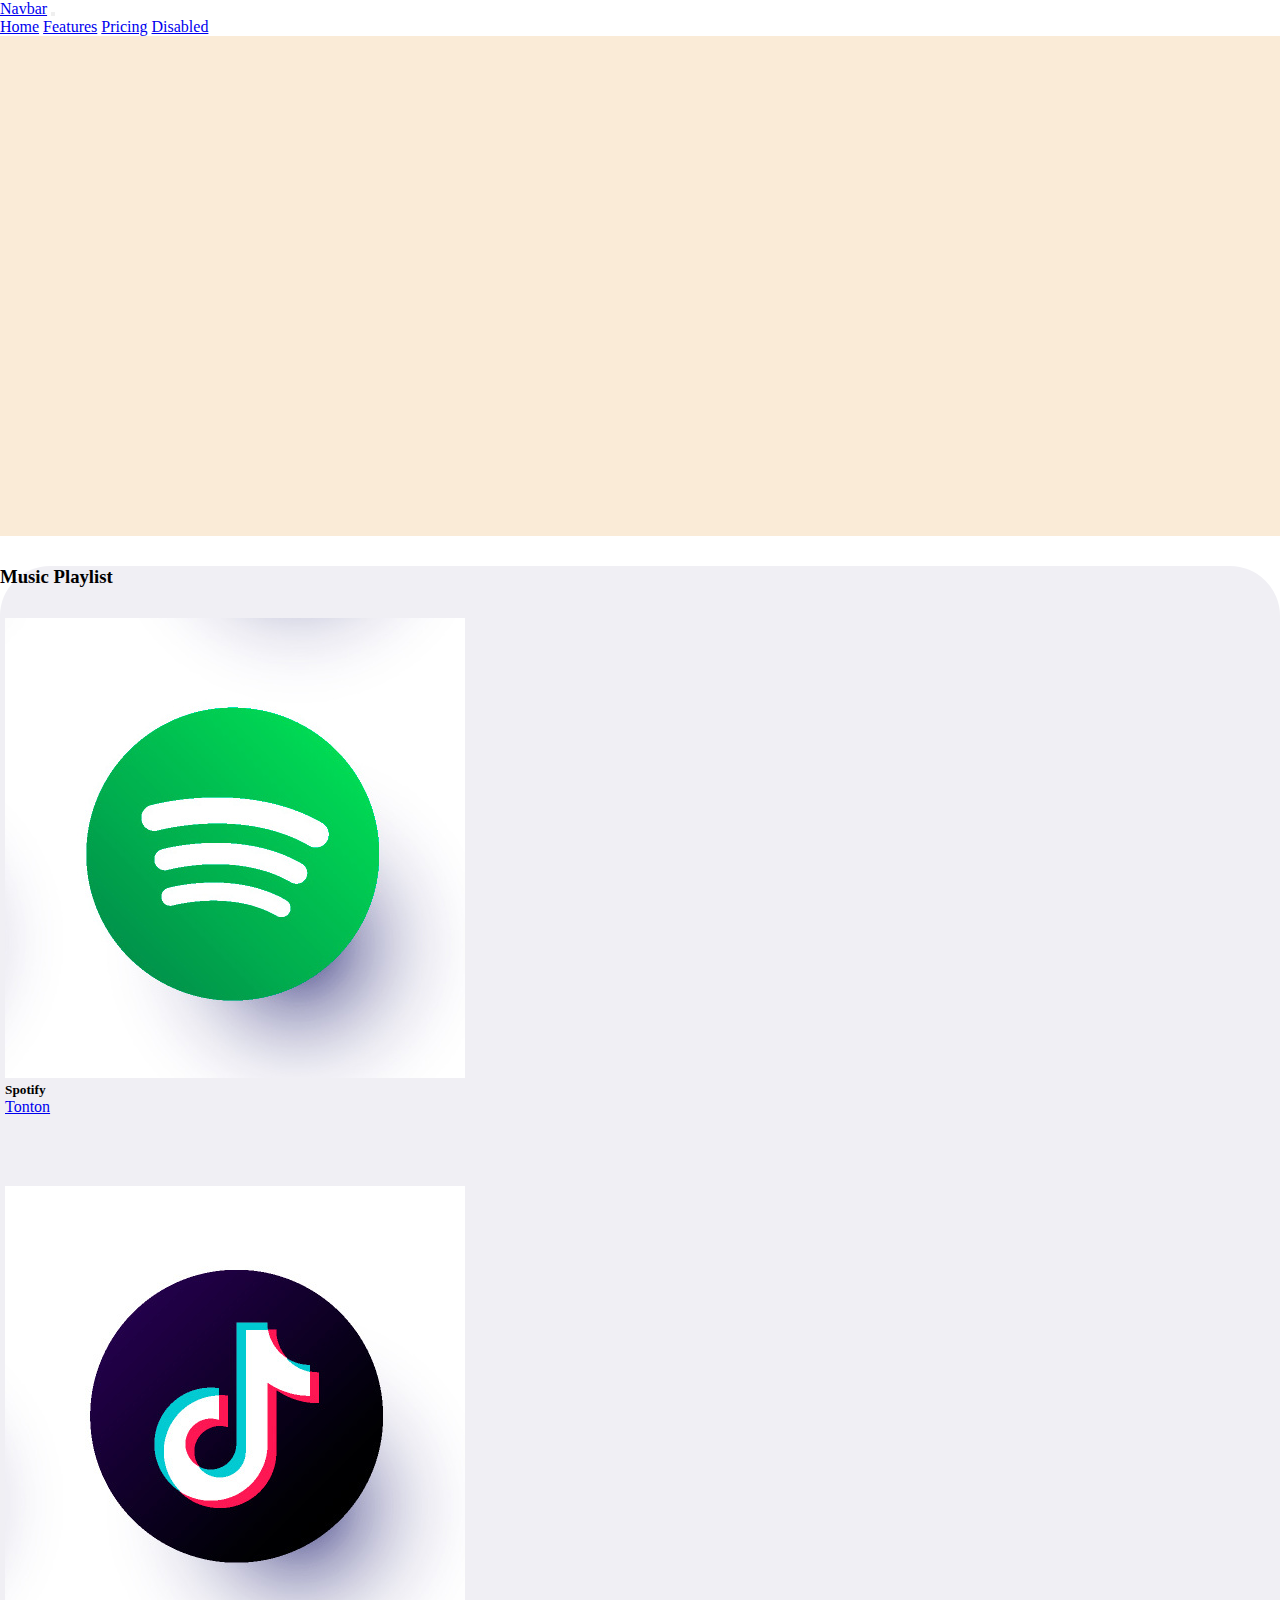
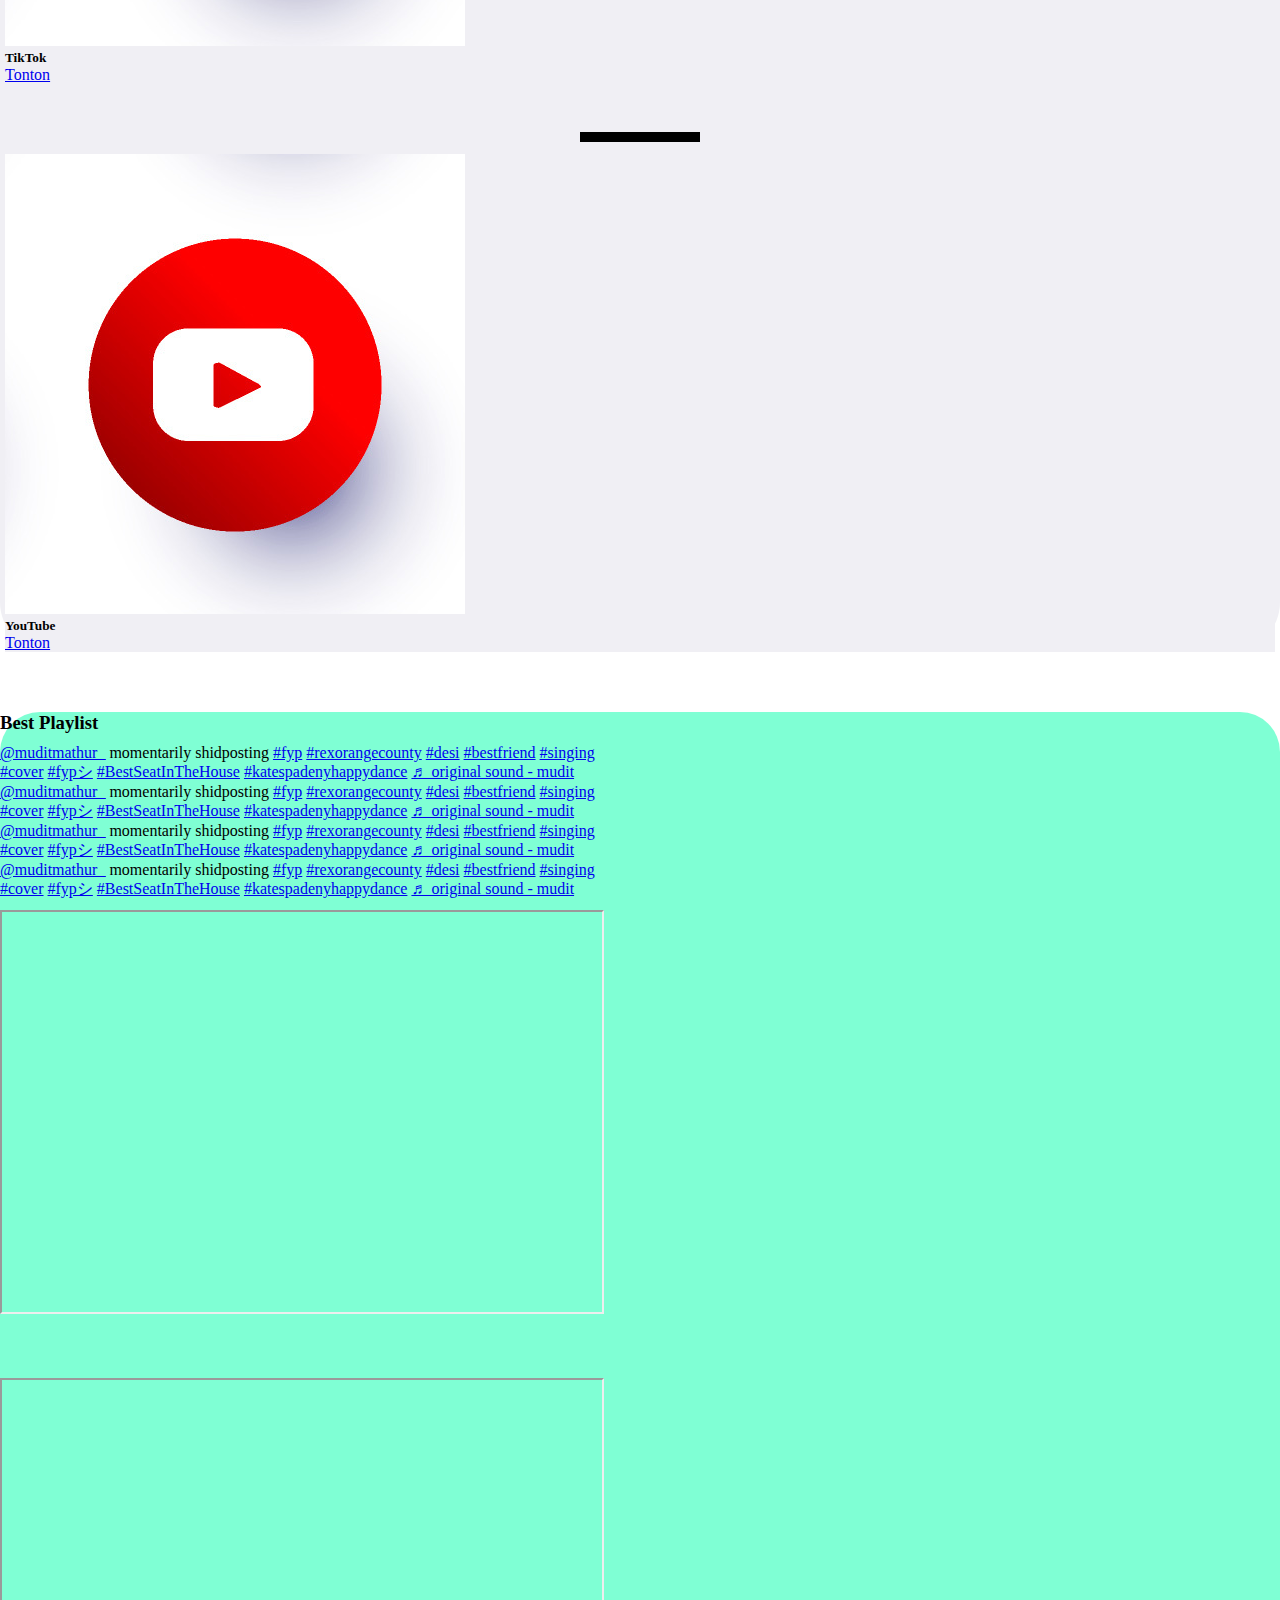
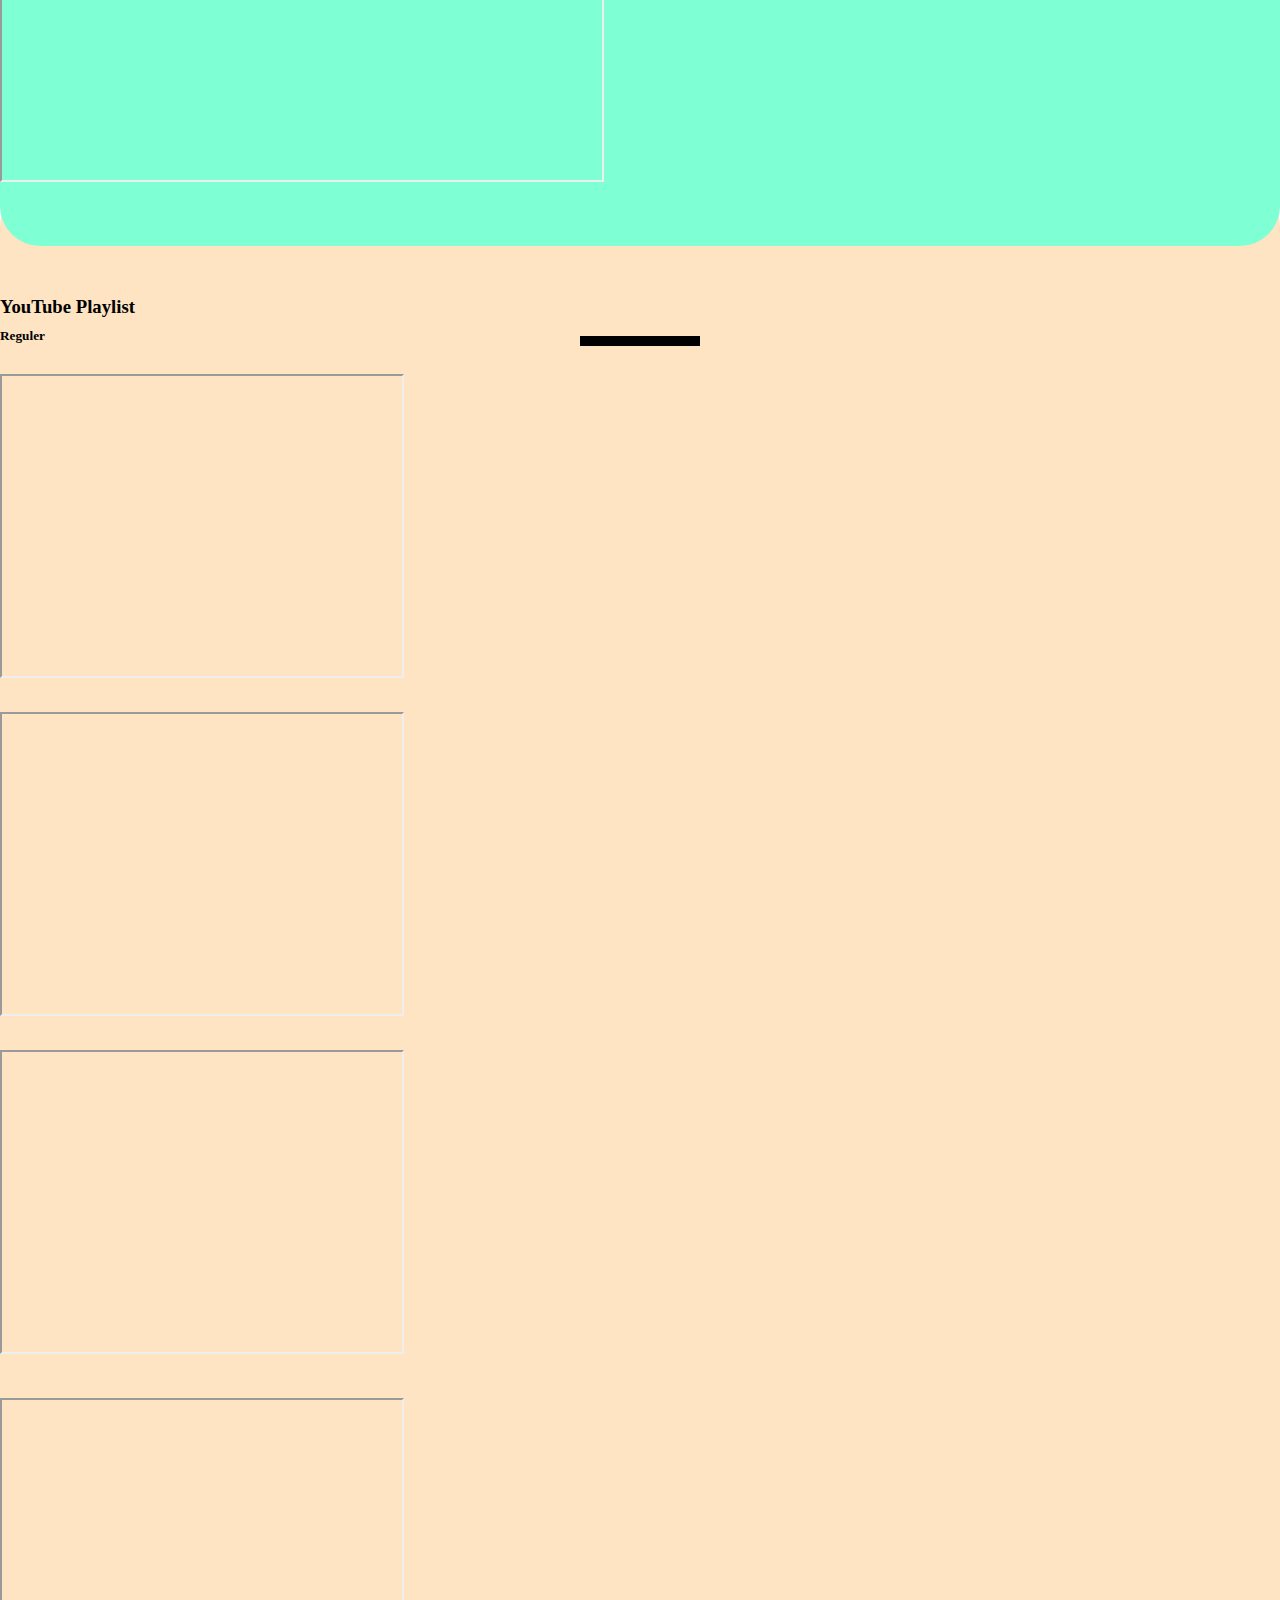
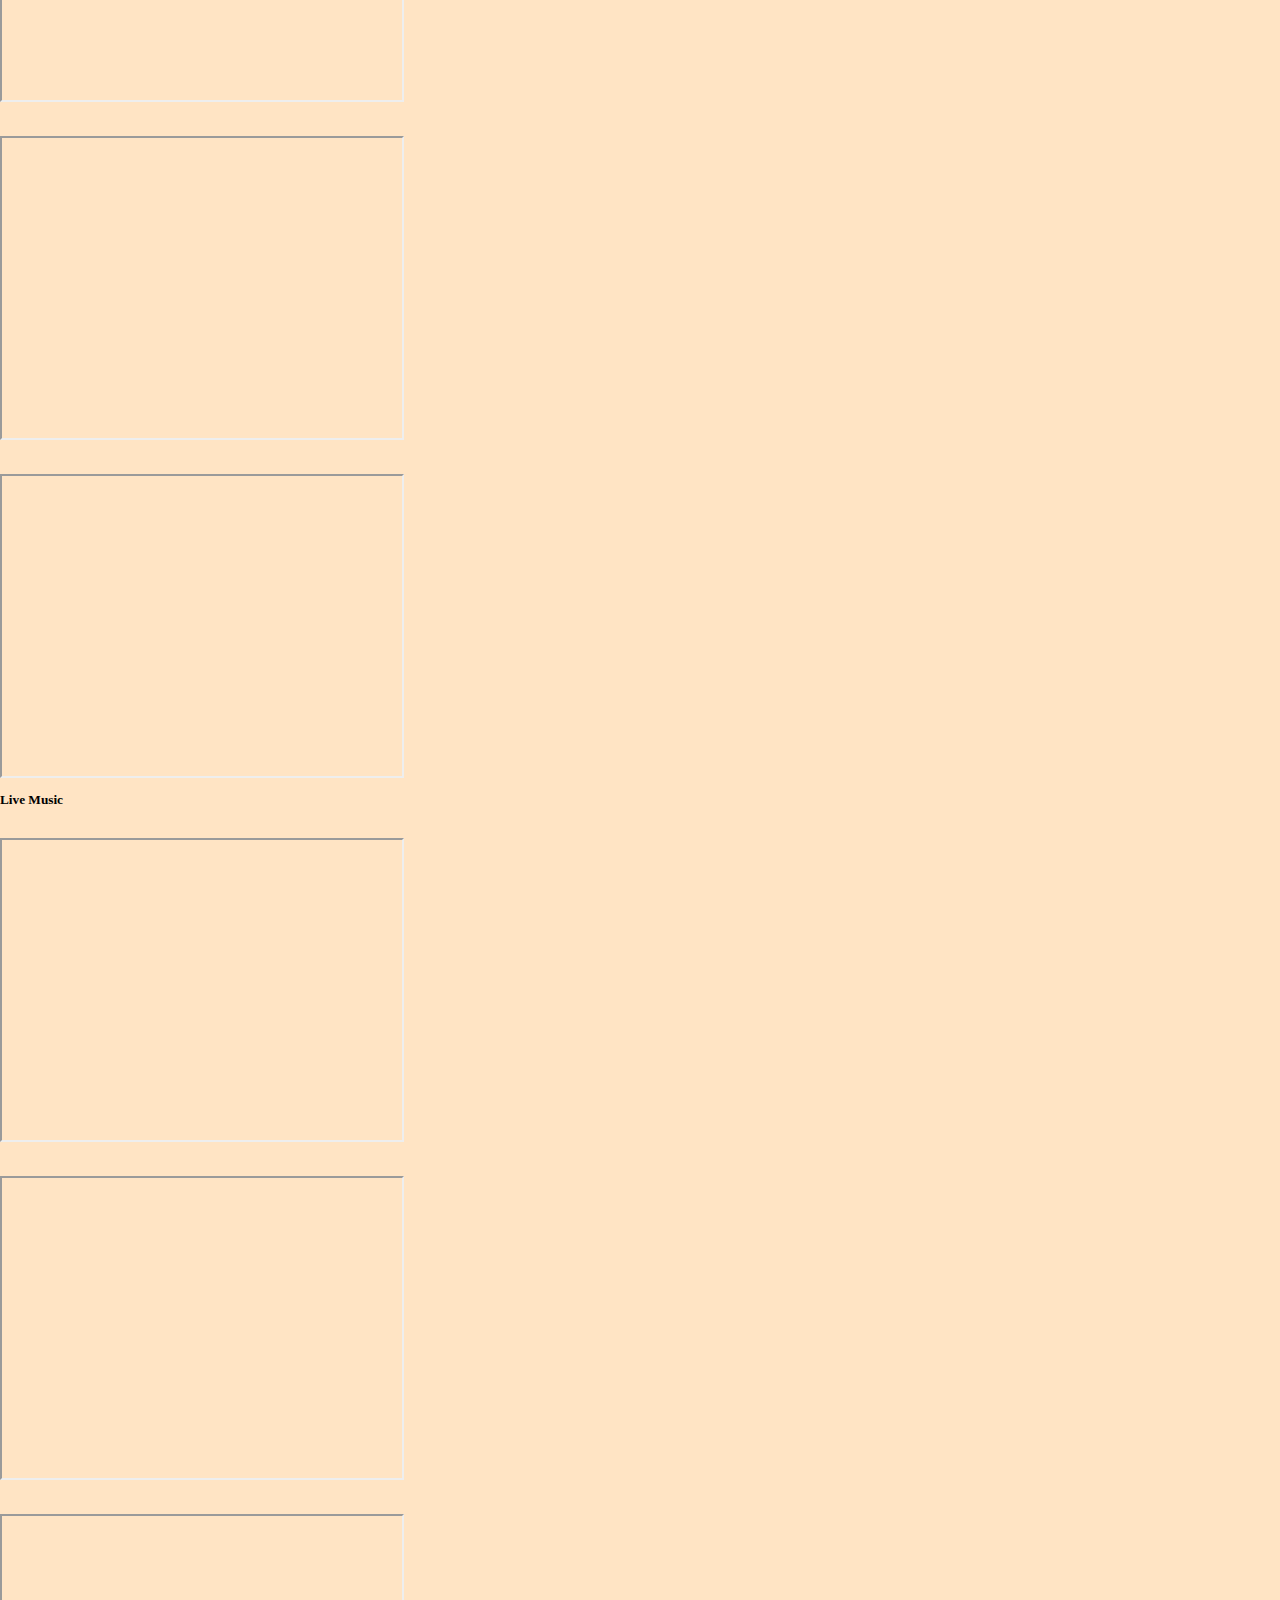
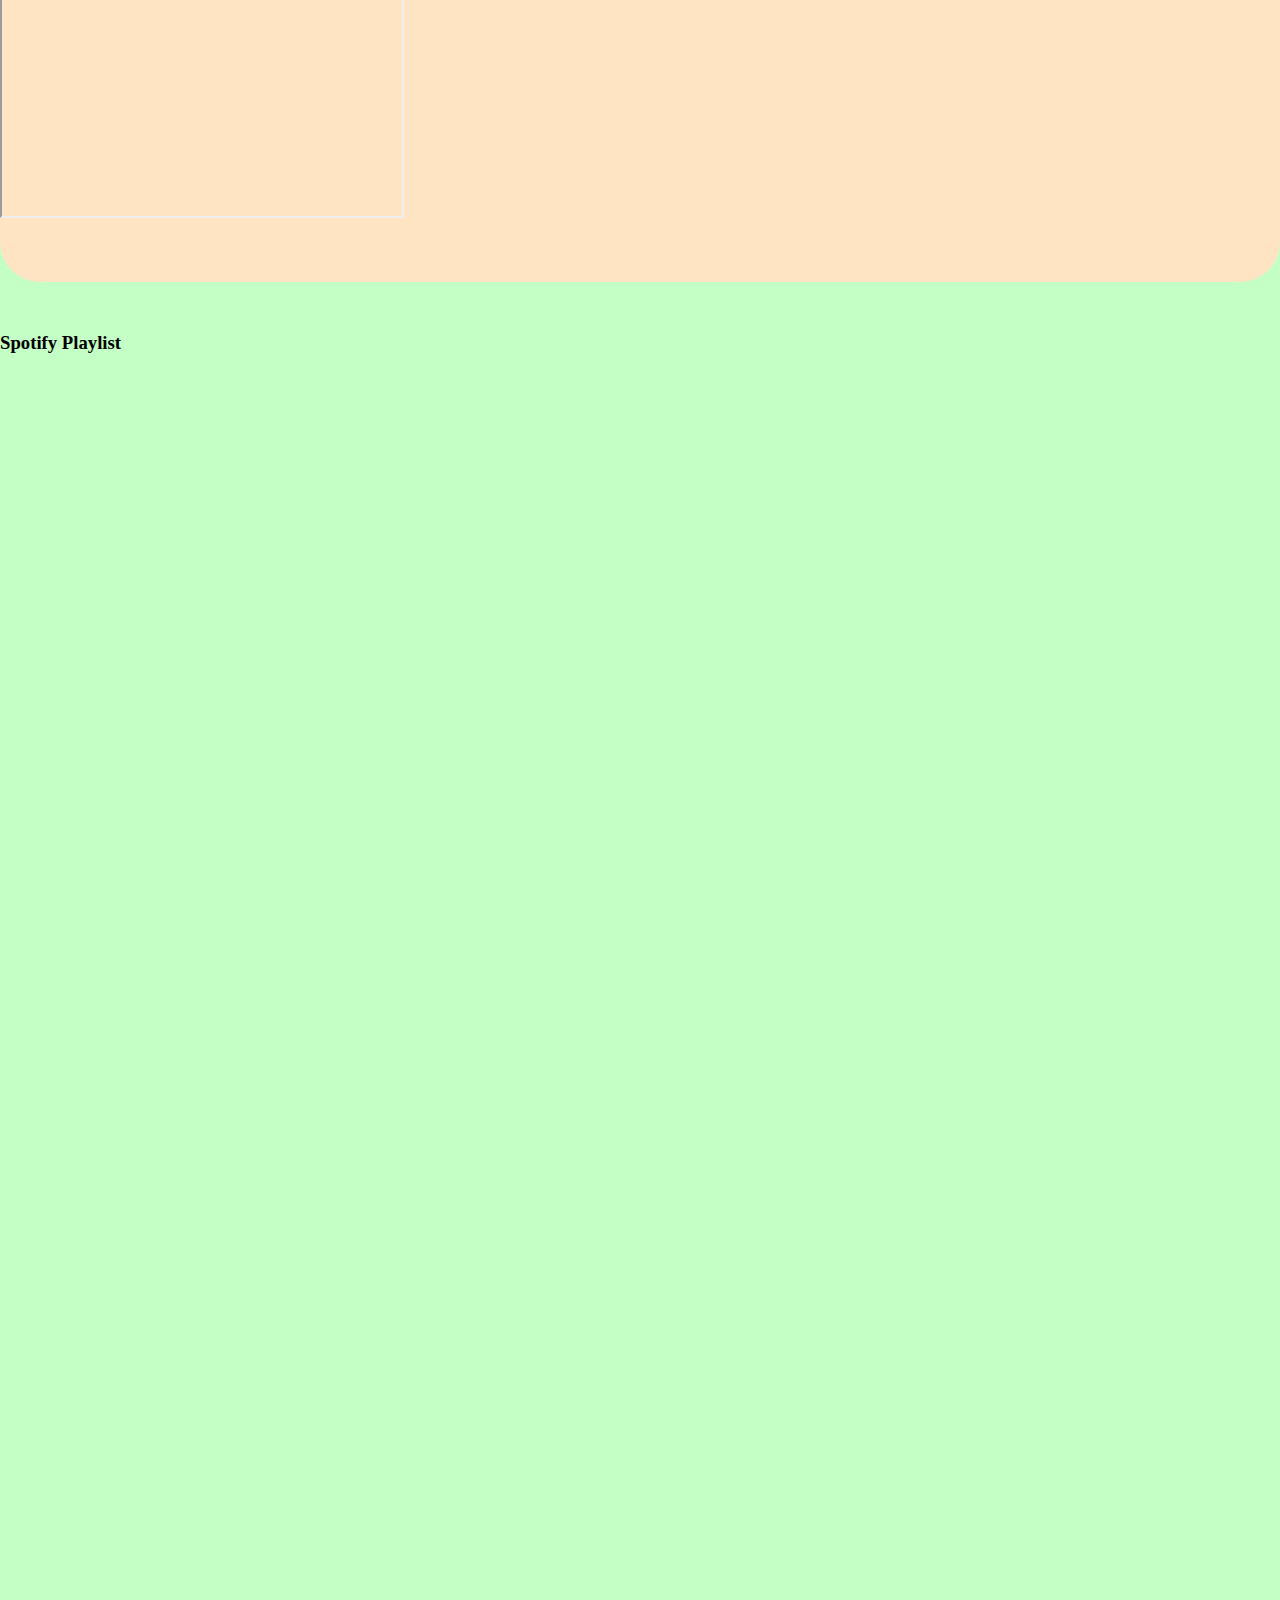
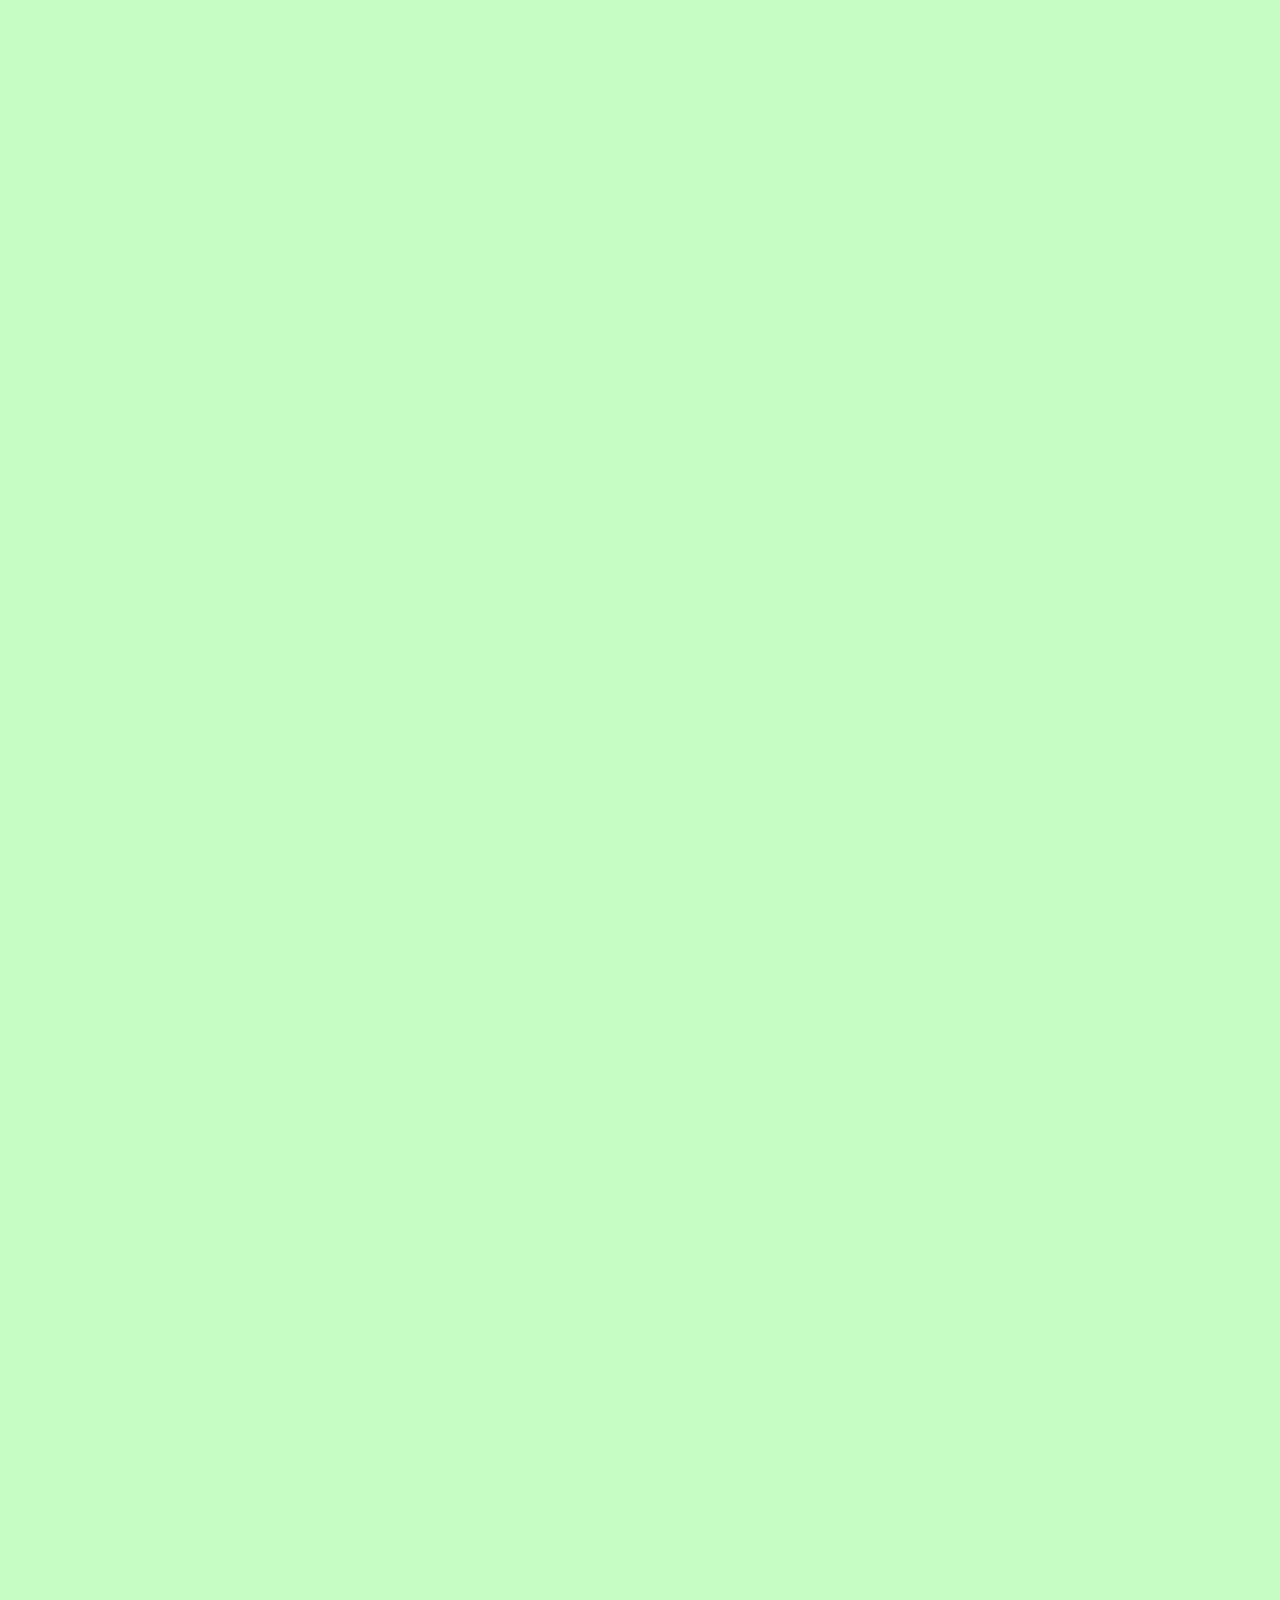
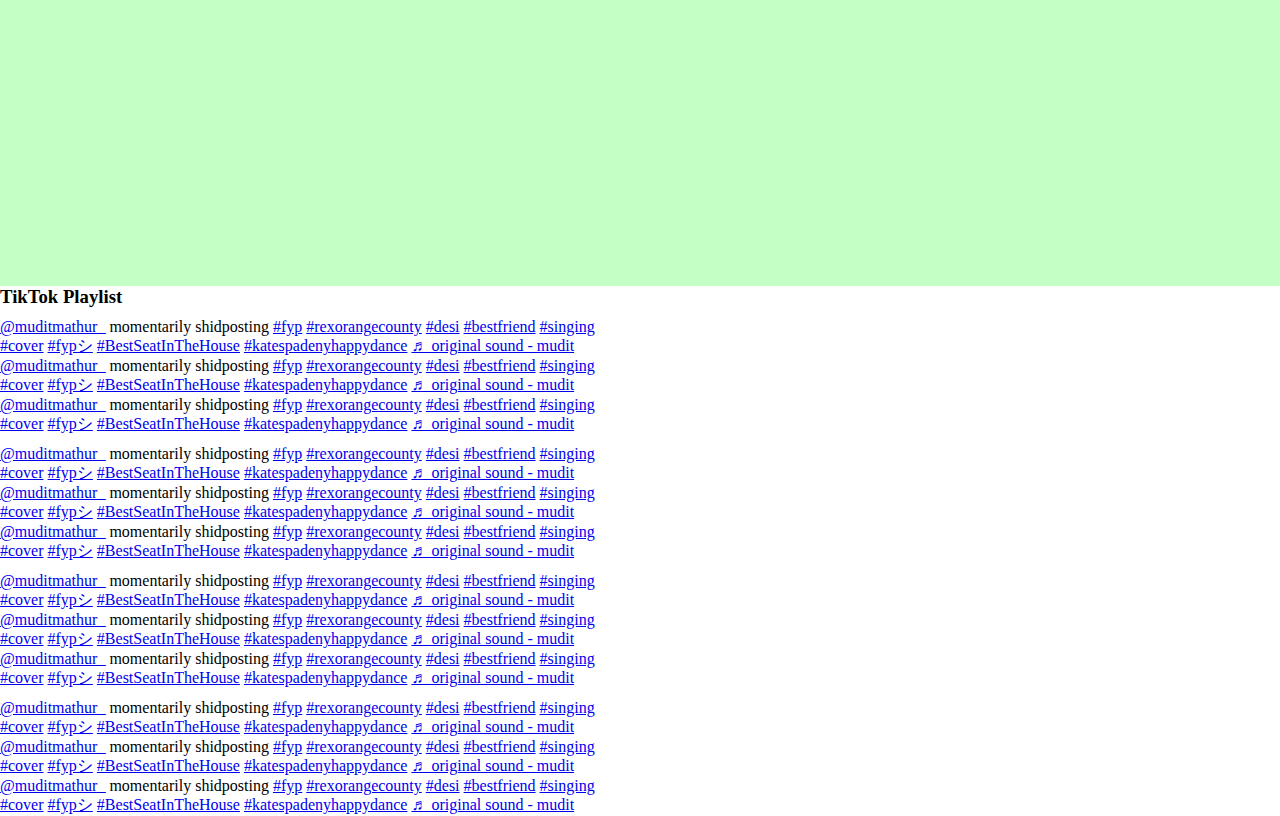
==== index.html @ 4363b28f "Percobaan pertama" ====
<!doctype html>
<html lang="en">
  <head>
    <!-- Required meta tags -->
    <meta charset="utf-8">
    <meta name="viewport" content="width=device-width, initial-scale=1">

    <!-- Bootstrap CSS -->
    <link href="https://cdn.jsdelivr.net/npm/bootstrap@5.0.2/dist/css/bootstrap.min.css" rel="stylesheet" integrity="sha384-EVSTQN3/azprG1Anm3QDgpJLIm9Nao0Yz1ztcQTwFspd3yD65VohhpuuCOmLASjC" crossorigin="anonymous">
    <link rel="stylesheet" href="style.css">

    <title>MUSIC PLAYLIST</title>
  </head>
  <body>
 
    <!--------Navbar------->
    <nav class="navbar navbar-expand-lg navbar-light bg-light">
        <div class="container-fluid">
          <a class="navbar-brand" href="#">Navbar</a>
          <button class="navbar-toggler" type="button" data-bs-toggle="collapse" data-bs-target="#navbarNavAltMarkup" aria-controls="navbarNavAltMarkup" aria-expanded="false" aria-label="Toggle navigation">
            <span class="navbar-toggler-icon"></span>
          </button>
          <div class="collapse navbar-collapse" id="navbarNavAltMarkup">
            <div class="navbar-nav">
              <a class="nav-link active" aria-current="page" href="#">Home</a>
              <a class="nav-link" href="#">Features</a>
              <a class="nav-link" href="#">Pricing</a>
              <a class="nav-link disabled" href="#" tabindex="-1" aria-disabled="true">Disabled</a>
            </div>
          </div>
        </div>
      </nav>

      <!---------------------Halaman Utama------------------->
      <section id="halamanutama">
        <div class="container">
         
      </section>

      <!---------------------Menu Playlist--------------------->
      <section id="menuplaylist">
        <div class="container " >
          <div class="row text-center justify-content-center">
            <h3>Music Playlist</h3>
          </div>
          <div class="row text-center justify-content-center">
            <div class="card col-lg-3 col-xs-6">
              <img src="img/spotify.jpg" alt="">
              <div class="card-body">
                <h5 class="card-title">Spotify</h5>
                <a href="#" class="btn btn-primary">Tonton</a>
              </div>
            </div>
            <div class="card col-lg-3 col-xs-6">
              <img src="img/tiktok.jpg" alt="">
              <div class="card-body">
                <h5 class="card-title">TikTok</h5>
                <a href="#" class="btn btn-primary">Tonton</a>
              </div>
            </div>
            <div class="card col-lg-3 col-xs-6">
              <img src="img/youtube.jpg" alt="">
              <div class="card-body">
                <h5 class="card-title">YouTube</h5>
                <a href="#" class="btn btn-primary">Tonton</a>
              </div>
            </div>
        </div>
      </section>

    <!---------------------------My Playlist---------------------------->
      <section id="playlist">
        <div class="myplaylist">
          <div class="container">
            <div class="row text-center justify-content-center">
              <h3>Best Playlist</h3>
            </div>
            <div class="row">
              <div class="col-lg-3 col-xs-6">
                <blockquote class="tiktok-embed" cite="https://www.tiktok.com/@muditmathur_/video/6969706158898580742" data-video-id="6969706158898580742" style="max-width: 605px;min-width: 325px;" > <section> <a target="_blank" title="@muditmathur_" href="https://www.tiktok.com/@muditmathur_">@muditmathur_</a> momentarily shidposting <a title="fyp" target="_blank" href="https://www.tiktok.com/tag/fyp">#fyp</a> <a title="rexorangecounty" target="_blank" href="https://www.tiktok.com/tag/rexorangecounty">#rexorangecounty</a> <a title="desi" target="_blank" href="https://www.tiktok.com/tag/desi">#desi</a> <a title="bestfriend" target="_blank" href="https://www.tiktok.com/tag/bestfriend">#bestfriend</a> <a title="singing" target="_blank" href="https://www.tiktok.com/tag/singing">#singing</a> <a title="cover" target="_blank" href="https://www.tiktok.com/tag/cover">#cover</a> <a title="fypシ" target="_blank" href="https://www.tiktok.com/tag/fyp%E3%82%B7">#fypシ</a> <a title="bestseatinthehouse" target="_blank" href="https://www.tiktok.com/tag/bestseatinthehouse">#BestSeatInTheHouse</a> <a title="katespadenyhappydance" target="_blank" href="https://www.tiktok.com/tag/katespadenyhappydance">#katespadenyhappydance</a> <a target="_blank" title="♬ original sound - mudit" href="https://www.tiktok.com/music/original-sound-6969706041911118598">♬ original sound - mudit</a> </section> </blockquote> <script async src="https://www.tiktok.com/embed.js"></script>
              </div>
              <div class="col-lg-3 col-xs-6">
                <blockquote class="tiktok-embed" cite="https://www.tiktok.com/@muditmathur_/video/6969706158898580742" data-video-id="6969706158898580742" style="max-width: 605px;min-width: 325px;" > <section> <a target="_blank" title="@muditmathur_" href="https://www.tiktok.com/@muditmathur_">@muditmathur_</a> momentarily shidposting <a title="fyp" target="_blank" href="https://www.tiktok.com/tag/fyp">#fyp</a> <a title="rexorangecounty" target="_blank" href="https://www.tiktok.com/tag/rexorangecounty">#rexorangecounty</a> <a title="desi" target="_blank" href="https://www.tiktok.com/tag/desi">#desi</a> <a title="bestfriend" target="_blank" href="https://www.tiktok.com/tag/bestfriend">#bestfriend</a> <a title="singing" target="_blank" href="https://www.tiktok.com/tag/singing">#singing</a> <a title="cover" target="_blank" href="https://www.tiktok.com/tag/cover">#cover</a> <a title="fypシ" target="_blank" href="https://www.tiktok.com/tag/fyp%E3%82%B7">#fypシ</a> <a title="bestseatinthehouse" target="_blank" href="https://www.tiktok.com/tag/bestseatinthehouse">#BestSeatInTheHouse</a> <a title="katespadenyhappydance" target="_blank" href="https://www.tiktok.com/tag/katespadenyhappydance">#katespadenyhappydance</a> <a target="_blank" title="♬ original sound - mudit" href="https://www.tiktok.com/music/original-sound-6969706041911118598">♬ original sound - mudit</a> </section> </blockquote> <script async src="https://www.tiktok.com/embed.js"></script>
              </div>
              <div class="col-lg-3 col-xs-6">
                <blockquote class="tiktok-embed" cite="https://www.tiktok.com/@muditmathur_/video/6969706158898580742" data-video-id="6969706158898580742" style="max-width: 605px;min-width: 325px;" > <section> <a target="_blank" title="@muditmathur_" href="https://www.tiktok.com/@muditmathur_">@muditmathur_</a> momentarily shidposting <a title="fyp" target="_blank" href="https://www.tiktok.com/tag/fyp">#fyp</a> <a title="rexorangecounty" target="_blank" href="https://www.tiktok.com/tag/rexorangecounty">#rexorangecounty</a> <a title="desi" target="_blank" href="https://www.tiktok.com/tag/desi">#desi</a> <a title="bestfriend" target="_blank" href="https://www.tiktok.com/tag/bestfriend">#bestfriend</a> <a title="singing" target="_blank" href="https://www.tiktok.com/tag/singing">#singing</a> <a title="cover" target="_blank" href="https://www.tiktok.com/tag/cover">#cover</a> <a title="fypシ" target="_blank" href="https://www.tiktok.com/tag/fyp%E3%82%B7">#fypシ</a> <a title="bestseatinthehouse" target="_blank" href="https://www.tiktok.com/tag/bestseatinthehouse">#BestSeatInTheHouse</a> <a title="katespadenyhappydance" target="_blank" href="https://www.tiktok.com/tag/katespadenyhappydance">#katespadenyhappydance</a> <a target="_blank" title="♬ original sound - mudit" href="https://www.tiktok.com/music/original-sound-6969706041911118598">♬ original sound - mudit</a> </section> </blockquote> <script async src="https://www.tiktok.com/embed.js"></script>
              </div>
              <div class="col-lg-3 col-xs-6">
                <blockquote class="tiktok-embed" cite="https://www.tiktok.com/@muditmathur_/video/6969706158898580742" data-video-id="6969706158898580742" style="max-width: 605px;min-width: 325px;" > <section> <a target="_blank" title="@muditmathur_" href="https://www.tiktok.com/@muditmathur_">@muditmathur_</a> momentarily shidposting <a title="fyp" target="_blank" href="https://www.tiktok.com/tag/fyp">#fyp</a> <a title="rexorangecounty" target="_blank" href="https://www.tiktok.com/tag/rexorangecounty">#rexorangecounty</a> <a title="desi" target="_blank" href="https://www.tiktok.com/tag/desi">#desi</a> <a title="bestfriend" target="_blank" href="https://www.tiktok.com/tag/bestfriend">#bestfriend</a> <a title="singing" target="_blank" href="https://www.tiktok.com/tag/singing">#singing</a> <a title="cover" target="_blank" href="https://www.tiktok.com/tag/cover">#cover</a> <a title="fypシ" target="_blank" href="https://www.tiktok.com/tag/fyp%E3%82%B7">#fypシ</a> <a title="bestseatinthehouse" target="_blank" href="https://www.tiktok.com/tag/bestseatinthehouse">#BestSeatInTheHouse</a> <a title="katespadenyhappydance" target="_blank" href="https://www.tiktok.com/tag/katespadenyhappydance">#katespadenyhappydance</a> <a target="_blank" title="♬ original sound - mudit" href="https://www.tiktok.com/music/original-sound-6969706041911118598">♬ original sound - mudit</a> </section> </blockquote> <script async src="https://www.tiktok.com/embed.js"></script>
              </div>
            </div>
            <div class="row text-center">
              <div class="col-lg-6">
                <iframe width="600" height="400" src="https://www.youtube.com/embed/Lnw2eUMEvwI">
                </iframe>
              </div>
              <div class="col-lg-6">
                <iframe width="600" height="400" src="https://www.youtube.com/embed/Lnw2eUMEvwI">
                </iframe>
              </div>
            </div>
          </div>
        </div>

        <!---Youtube-->
        <div class="youtube">
          <div class="container">
            <div class="judul text-center">
              <h3>YouTube Playlist</h3>
            </div>
            <div class="row text-center">
              <h5>Reguler</h5>
              <div class="col-lg-4 col-xs-12">
                <iframe width="400" height="300" src="https://www.youtube.com/embed/Ewkj0qNBtrg">
                </iframe>
              </div>
              <div class="col-lg-4 col-xs-12">
                <iframe width="400" height="300" src="https://www.youtube.com/embed/NZgM9fM9Gxw">
                </iframe>
              </div>
              <div class="col-lg-4 col-xs-12">
                <iframe width="400" height="300" src="https://www.youtube.com/embed/k_DtA-K3aAc">
                </iframe>
              </div>
            </div>
            <div class="row text-center">
              <div class="col-lg-4 col-xs-12">
                <iframe width="400" height="300" src="https://www.youtube.com/embed/HPOABFXI6hk">
                </iframe>
              </div>
              <div class="col-lg-4 col-xs-12">
                <iframe width="400" height="300" src="https://www.youtube.com/embed/1xoU0yC2Tg0">
                </iframe>
              </div>
              <div class="col-lg-4 col-xs-12">
                <iframe width="400" height="300" src="https://www.youtube.com/embed/vJ4OXsMSwMU">
                </iframe>
              </div>
            </div>
            <div class="row text-center">
              <h5>Live Music</h5>
              <div class="col-lg-4 col-xs-12">
                <iframe width="400" height="300" src="https://www.youtube.com/embed/HPOABFXI6hk">
                </iframe>
              </div>
              <div class="col-lg-4 col-xs-12">
                <iframe width="400" height="300" src="https://www.youtube.com/embed/1xoU0yC2Tg0">
                </iframe>
              </div>
              <div class="col-lg-4 col-xs-12">
                <iframe width="400" height="300" src="https://www.youtube.com/embed/vJ4OXsMSwMU">
                </iframe>
              </div>
            </div>
          </div>
        </div>

        <!---Spotify-->
        <div class="spotify">
          <div class="container">
            <div class="judul text-center">
              <h3>Spotify Playlist</h3>
            </div>
            <div class="row justify-content-center">
              <div class="col-lg-3 col-xs-6">
                <iframe style="border-radius:12px" src="https://open.spotify.com/embed/track/0gE7IgQ0vsiV8KwJuvLjHt?utm_source=generator" width="100%" height="380" frameBorder="0" allowfullscreen="" allow="autoplay; clipboard-write; encrypted-media; fullscreen; picture-in-picture"></iframe>
              </div>
              <div class="col-lg-3 col-xs-6">
                <iframe style="border-radius:12px" src="https://open.spotify.com/embed/track/1IoFHQNdaIlQWR9tJ9Oj5Q?utm_source=generator" width="100%" height="380" frameBorder="0" allowfullscreen="" allow="autoplay; clipboard-write; encrypted-media; fullscreen; picture-in-picture"></iframe>
              </div>
              <div class="col-lg-3 col-xs-6">
                <iframe style="border-radius:12px" src="https://open.spotify.com/embed/track/6PtE41BwaPBOjjMc8mKcG4?utm_source=generator" width="100%" height="380" frameBorder="0" allowfullscreen="" allow="autoplay; clipboard-write; encrypted-media; fullscreen; picture-in-picture"></iframe>
              </div>
              <div class="col-lg-3 col-xs-6">
                <iframe style="border-radius:12px" src="https://open.spotify.com/embed/track/4HBZA5flZLE435QTztThqH?utm_source=generator" width="100%" height="380" frameBorder="0" allowfullscreen="" allow="autoplay; clipboard-write; encrypted-media; fullscreen; picture-in-picture"></iframe>
              </div>
            </div>
            <div class="row justify-content-center">
              <div class="col-lg-3 col-xs-6">
                <iframe style="border-radius:12px" src="https://open.spotify.com/embed/track/2hHeGD57S0BcopfVcmehdl?utm_source=generator" width="100%" height="380" frameBorder="0" allowfullscreen="" allow="autoplay; clipboard-write; encrypted-media; fullscreen; picture-in-picture"></iframe>
              </div>
              <div class="col-lg-3 col-xs-6">
                <iframe style="border-radius:12px" src="https://open.spotify.com/embed/track/3KCJaQ36MDlRjBuwqRJze2?utm_source=generator" width="100%" height="380" frameBorder="0" allowfullscreen="" allow="autoplay; clipboard-write; encrypted-media; fullscreen; picture-in-picture"></iframe>
              </div>
              <div class="col-lg-3 col-xs-6">
                <iframe style="border-radius:12px" src="https://open.spotify.com/embed/track/0P6Idq21mmUxAkOuLAn6pF?utm_source=generator" width="100%" height="380" frameBorder="0" allowfullscreen="" allow="autoplay; clipboard-write; encrypted-media; fullscreen; picture-in-picture"></iframe>
              </div>
              <div class="col-lg-3 col-xs-6">
                <iframe style="border-radius:12px" src="https://open.spotify.com/embed/track/6RsvbZ6gFjRSOFonpf55mT?utm_source=generator" width="100%" height="380" frameBorder="0" allowfullscreen="" allow="autoplay; clipboard-write; encrypted-media; fullscreen; picture-in-picture"></iframe>
              </div>
            </div>
          </div>
        </div>

        <!----Tiktok----->
        <div class="tiktok">
          <div class="container">
            <div class="judul text-center">
              <h3>TikTok Playlist</h3>
            </div>
            <div class="row">
              <div class="col-lg-4 col-xs-12">
                <blockquote class="tiktok-embed" cite="https://www.tiktok.com/@muditmathur_/video/6969706158898580742" data-video-id="6969706158898580742" style="max-width: 605px;min-width: 325px;" > <section> <a target="_blank" title="@muditmathur_" href="https://www.tiktok.com/@muditmathur_">@muditmathur_</a> momentarily shidposting <a title="fyp" target="_blank" href="https://www.tiktok.com/tag/fyp">#fyp</a> <a title="rexorangecounty" target="_blank" href="https://www.tiktok.com/tag/rexorangecounty">#rexorangecounty</a> <a title="desi" target="_blank" href="https://www.tiktok.com/tag/desi">#desi</a> <a title="bestfriend" target="_blank" href="https://www.tiktok.com/tag/bestfriend">#bestfriend</a> <a title="singing" target="_blank" href="https://www.tiktok.com/tag/singing">#singing</a> <a title="cover" target="_blank" href="https://www.tiktok.com/tag/cover">#cover</a> <a title="fypシ" target="_blank" href="https://www.tiktok.com/tag/fyp%E3%82%B7">#fypシ</a> <a title="bestseatinthehouse" target="_blank" href="https://www.tiktok.com/tag/bestseatinthehouse">#BestSeatInTheHouse</a> <a title="katespadenyhappydance" target="_blank" href="https://www.tiktok.com/tag/katespadenyhappydance">#katespadenyhappydance</a> <a target="_blank" title="♬ original sound - mudit" href="https://www.tiktok.com/music/original-sound-6969706041911118598">♬ original sound - mudit</a> </section> </blockquote> <script async src="https://www.tiktok.com/embed.js"></script>
              </div>
              <div class="col-lg-4">
                <blockquote class="tiktok-embed" cite="https://www.tiktok.com/@muditmathur_/video/6969706158898580742" data-video-id="6969706158898580742" style="max-width: 605px;min-width: 325px;" > <section> <a target="_blank" title="@muditmathur_" href="https://www.tiktok.com/@muditmathur_">@muditmathur_</a> momentarily shidposting <a title="fyp" target="_blank" href="https://www.tiktok.com/tag/fyp">#fyp</a> <a title="rexorangecounty" target="_blank" href="https://www.tiktok.com/tag/rexorangecounty">#rexorangecounty</a> <a title="desi" target="_blank" href="https://www.tiktok.com/tag/desi">#desi</a> <a title="bestfriend" target="_blank" href="https://www.tiktok.com/tag/bestfriend">#bestfriend</a> <a title="singing" target="_blank" href="https://www.tiktok.com/tag/singing">#singing</a> <a title="cover" target="_blank" href="https://www.tiktok.com/tag/cover">#cover</a> <a title="fypシ" target="_blank" href="https://www.tiktok.com/tag/fyp%E3%82%B7">#fypシ</a> <a title="bestseatinthehouse" target="_blank" href="https://www.tiktok.com/tag/bestseatinthehouse">#BestSeatInTheHouse</a> <a title="katespadenyhappydance" target="_blank" href="https://www.tiktok.com/tag/katespadenyhappydance">#katespadenyhappydance</a> <a target="_blank" title="♬ original sound - mudit" href="https://www.tiktok.com/music/original-sound-6969706041911118598">♬ original sound - mudit</a> </section> </blockquote> <script async src="https://www.tiktok.com/embed.js"></script>
              </div>
              <div class="col-lg-4">
                <blockquote class="tiktok-embed" cite="https://www.tiktok.com/@muditmathur_/video/6969706158898580742" data-video-id="6969706158898580742" style="max-width: 605px;min-width: 325px;" > <section> <a target="_blank" title="@muditmathur_" href="https://www.tiktok.com/@muditmathur_">@muditmathur_</a> momentarily shidposting <a title="fyp" target="_blank" href="https://www.tiktok.com/tag/fyp">#fyp</a> <a title="rexorangecounty" target="_blank" href="https://www.tiktok.com/tag/rexorangecounty">#rexorangecounty</a> <a title="desi" target="_blank" href="https://www.tiktok.com/tag/desi">#desi</a> <a title="bestfriend" target="_blank" href="https://www.tiktok.com/tag/bestfriend">#bestfriend</a> <a title="singing" target="_blank" href="https://www.tiktok.com/tag/singing">#singing</a> <a title="cover" target="_blank" href="https://www.tiktok.com/tag/cover">#cover</a> <a title="fypシ" target="_blank" href="https://www.tiktok.com/tag/fyp%E3%82%B7">#fypシ</a> <a title="bestseatinthehouse" target="_blank" href="https://www.tiktok.com/tag/bestseatinthehouse">#BestSeatInTheHouse</a> <a title="katespadenyhappydance" target="_blank" href="https://www.tiktok.com/tag/katespadenyhappydance">#katespadenyhappydance</a> <a target="_blank" title="♬ original sound - mudit" href="https://www.tiktok.com/music/original-sound-6969706041911118598">♬ original sound - mudit</a> </section> </blockquote> <script async src="https://www.tiktok.com/embed.js"></script>
              </div>
            </div>
            <div class="row">
              <div class="col-lg-4 col-xs-12">
                <blockquote class="tiktok-embed" cite="https://www.tiktok.com/@muditmathur_/video/6969706158898580742" data-video-id="6969706158898580742" style="max-width: 605px;min-width: 325px;" > <section> <a target="_blank" title="@muditmathur_" href="https://www.tiktok.com/@muditmathur_">@muditmathur_</a> momentarily shidposting <a title="fyp" target="_blank" href="https://www.tiktok.com/tag/fyp">#fyp</a> <a title="rexorangecounty" target="_blank" href="https://www.tiktok.com/tag/rexorangecounty">#rexorangecounty</a> <a title="desi" target="_blank" href="https://www.tiktok.com/tag/desi">#desi</a> <a title="bestfriend" target="_blank" href="https://www.tiktok.com/tag/bestfriend">#bestfriend</a> <a title="singing" target="_blank" href="https://www.tiktok.com/tag/singing">#singing</a> <a title="cover" target="_blank" href="https://www.tiktok.com/tag/cover">#cover</a> <a title="fypシ" target="_blank" href="https://www.tiktok.com/tag/fyp%E3%82%B7">#fypシ</a> <a title="bestseatinthehouse" target="_blank" href="https://www.tiktok.com/tag/bestseatinthehouse">#BestSeatInTheHouse</a> <a title="katespadenyhappydance" target="_blank" href="https://www.tiktok.com/tag/katespadenyhappydance">#katespadenyhappydance</a> <a target="_blank" title="♬ original sound - mudit" href="https://www.tiktok.com/music/original-sound-6969706041911118598">♬ original sound - mudit</a> </section> </blockquote> <script async src="https://www.tiktok.com/embed.js"></script>
              </div>
              <div class="col-lg-4 col-xs-12">
                <blockquote class="tiktok-embed" cite="https://www.tiktok.com/@muditmathur_/video/6969706158898580742" data-video-id="6969706158898580742" style="max-width: 605px;min-width: 325px;" > <section> <a target="_blank" title="@muditmathur_" href="https://www.tiktok.com/@muditmathur_">@muditmathur_</a> momentarily shidposting <a title="fyp" target="_blank" href="https://www.tiktok.com/tag/fyp">#fyp</a> <a title="rexorangecounty" target="_blank" href="https://www.tiktok.com/tag/rexorangecounty">#rexorangecounty</a> <a title="desi" target="_blank" href="https://www.tiktok.com/tag/desi">#desi</a> <a title="bestfriend" target="_blank" href="https://www.tiktok.com/tag/bestfriend">#bestfriend</a> <a title="singing" target="_blank" href="https://www.tiktok.com/tag/singing">#singing</a> <a title="cover" target="_blank" href="https://www.tiktok.com/tag/cover">#cover</a> <a title="fypシ" target="_blank" href="https://www.tiktok.com/tag/fyp%E3%82%B7">#fypシ</a> <a title="bestseatinthehouse" target="_blank" href="https://www.tiktok.com/tag/bestseatinthehouse">#BestSeatInTheHouse</a> <a title="katespadenyhappydance" target="_blank" href="https://www.tiktok.com/tag/katespadenyhappydance">#katespadenyhappydance</a> <a target="_blank" title="♬ original sound - mudit" href="https://www.tiktok.com/music/original-sound-6969706041911118598">♬ original sound - mudit</a> </section> </blockquote> <script async src="https://www.tiktok.com/embed.js"></script>
              </div>
              <div class="col-lg-4 col-xs-12">
                <blockquote class="tiktok-embed" cite="https://www.tiktok.com/@muditmathur_/video/6969706158898580742" data-video-id="6969706158898580742" style="max-width: 605px;min-width: 325px;" > <section> <a target="_blank" title="@muditmathur_" href="https://www.tiktok.com/@muditmathur_">@muditmathur_</a> momentarily shidposting <a title="fyp" target="_blank" href="https://www.tiktok.com/tag/fyp">#fyp</a> <a title="rexorangecounty" target="_blank" href="https://www.tiktok.com/tag/rexorangecounty">#rexorangecounty</a> <a title="desi" target="_blank" href="https://www.tiktok.com/tag/desi">#desi</a> <a title="bestfriend" target="_blank" href="https://www.tiktok.com/tag/bestfriend">#bestfriend</a> <a title="singing" target="_blank" href="https://www.tiktok.com/tag/singing">#singing</a> <a title="cover" target="_blank" href="https://www.tiktok.com/tag/cover">#cover</a> <a title="fypシ" target="_blank" href="https://www.tiktok.com/tag/fyp%E3%82%B7">#fypシ</a> <a title="bestseatinthehouse" target="_blank" href="https://www.tiktok.com/tag/bestseatinthehouse">#BestSeatInTheHouse</a> <a title="katespadenyhappydance" target="_blank" href="https://www.tiktok.com/tag/katespadenyhappydance">#katespadenyhappydance</a> <a target="_blank" title="♬ original sound - mudit" href="https://www.tiktok.com/music/original-sound-6969706041911118598">♬ original sound - mudit</a> </section> </blockquote> <script async src="https://www.tiktok.com/embed.js"></script>
              </div>
            </div>
            <div class="row">
              <div class="col-lg-4 col-xs-12">
                <blockquote class="tiktok-embed" cite="https://www.tiktok.com/@muditmathur_/video/6969706158898580742" data-video-id="6969706158898580742" style="max-width: 605px;min-width: 325px;" > <section> <a target="_blank" title="@muditmathur_" href="https://www.tiktok.com/@muditmathur_">@muditmathur_</a> momentarily shidposting <a title="fyp" target="_blank" href="https://www.tiktok.com/tag/fyp">#fyp</a> <a title="rexorangecounty" target="_blank" href="https://www.tiktok.com/tag/rexorangecounty">#rexorangecounty</a> <a title="desi" target="_blank" href="https://www.tiktok.com/tag/desi">#desi</a> <a title="bestfriend" target="_blank" href="https://www.tiktok.com/tag/bestfriend">#bestfriend</a> <a title="singing" target="_blank" href="https://www.tiktok.com/tag/singing">#singing</a> <a title="cover" target="_blank" href="https://www.tiktok.com/tag/cover">#cover</a> <a title="fypシ" target="_blank" href="https://www.tiktok.com/tag/fyp%E3%82%B7">#fypシ</a> <a title="bestseatinthehouse" target="_blank" href="https://www.tiktok.com/tag/bestseatinthehouse">#BestSeatInTheHouse</a> <a title="katespadenyhappydance" target="_blank" href="https://www.tiktok.com/tag/katespadenyhappydance">#katespadenyhappydance</a> <a target="_blank" title="♬ original sound - mudit" href="https://www.tiktok.com/music/original-sound-6969706041911118598">♬ original sound - mudit</a> </section> </blockquote> <script async src="https://www.tiktok.com/embed.js"></script>
              </div>
              <div class="col-lg-4 col-xs-12">
                <blockquote class="tiktok-embed" cite="https://www.tiktok.com/@muditmathur_/video/6969706158898580742" data-video-id="6969706158898580742" style="max-width: 605px;min-width: 325px;" > <section> <a target="_blank" title="@muditmathur_" href="https://www.tiktok.com/@muditmathur_">@muditmathur_</a> momentarily shidposting <a title="fyp" target="_blank" href="https://www.tiktok.com/tag/fyp">#fyp</a> <a title="rexorangecounty" target="_blank" href="https://www.tiktok.com/tag/rexorangecounty">#rexorangecounty</a> <a title="desi" target="_blank" href="https://www.tiktok.com/tag/desi">#desi</a> <a title="bestfriend" target="_blank" href="https://www.tiktok.com/tag/bestfriend">#bestfriend</a> <a title="singing" target="_blank" href="https://www.tiktok.com/tag/singing">#singing</a> <a title="cover" target="_blank" href="https://www.tiktok.com/tag/cover">#cover</a> <a title="fypシ" target="_blank" href="https://www.tiktok.com/tag/fyp%E3%82%B7">#fypシ</a> <a title="bestseatinthehouse" target="_blank" href="https://www.tiktok.com/tag/bestseatinthehouse">#BestSeatInTheHouse</a> <a title="katespadenyhappydance" target="_blank" href="https://www.tiktok.com/tag/katespadenyhappydance">#katespadenyhappydance</a> <a target="_blank" title="♬ original sound - mudit" href="https://www.tiktok.com/music/original-sound-6969706041911118598">♬ original sound - mudit</a> </section> </blockquote> <script async src="https://www.tiktok.com/embed.js"></script>
              </div>
              <div class="col-lg-4 col-xs-12">
                <blockquote class="tiktok-embed" cite="https://www.tiktok.com/@muditmathur_/video/6969706158898580742" data-video-id="6969706158898580742" style="max-width: 605px;min-width: 325px;" > <section> <a target="_blank" title="@muditmathur_" href="https://www.tiktok.com/@muditmathur_">@muditmathur_</a> momentarily shidposting <a title="fyp" target="_blank" href="https://www.tiktok.com/tag/fyp">#fyp</a> <a title="rexorangecounty" target="_blank" href="https://www.tiktok.com/tag/rexorangecounty">#rexorangecounty</a> <a title="desi" target="_blank" href="https://www.tiktok.com/tag/desi">#desi</a> <a title="bestfriend" target="_blank" href="https://www.tiktok.com/tag/bestfriend">#bestfriend</a> <a title="singing" target="_blank" href="https://www.tiktok.com/tag/singing">#singing</a> <a title="cover" target="_blank" href="https://www.tiktok.com/tag/cover">#cover</a> <a title="fypシ" target="_blank" href="https://www.tiktok.com/tag/fyp%E3%82%B7">#fypシ</a> <a title="bestseatinthehouse" target="_blank" href="https://www.tiktok.com/tag/bestseatinthehouse">#BestSeatInTheHouse</a> <a title="katespadenyhappydance" target="_blank" href="https://www.tiktok.com/tag/katespadenyhappydance">#katespadenyhappydance</a> <a target="_blank" title="♬ original sound - mudit" href="https://www.tiktok.com/music/original-sound-6969706041911118598">♬ original sound - mudit</a> </section> </blockquote> <script async src="https://www.tiktok.com/embed.js"></script>
              </div>
            </div>
            <div class="row">
              <div class="col-lg-4 col-xs-12">
                <blockquote class="tiktok-embed" cite="https://www.tiktok.com/@muditmathur_/video/6969706158898580742" data-video-id="6969706158898580742" style="max-width: 605px;min-width: 325px;" > <section> <a target="_blank" title="@muditmathur_" href="https://www.tiktok.com/@muditmathur_">@muditmathur_</a> momentarily shidposting <a title="fyp" target="_blank" href="https://www.tiktok.com/tag/fyp">#fyp</a> <a title="rexorangecounty" target="_blank" href="https://www.tiktok.com/tag/rexorangecounty">#rexorangecounty</a> <a title="desi" target="_blank" href="https://www.tiktok.com/tag/desi">#desi</a> <a title="bestfriend" target="_blank" href="https://www.tiktok.com/tag/bestfriend">#bestfriend</a> <a title="singing" target="_blank" href="https://www.tiktok.com/tag/singing">#singing</a> <a title="cover" target="_blank" href="https://www.tiktok.com/tag/cover">#cover</a> <a title="fypシ" target="_blank" href="https://www.tiktok.com/tag/fyp%E3%82%B7">#fypシ</a> <a title="bestseatinthehouse" target="_blank" href="https://www.tiktok.com/tag/bestseatinthehouse">#BestSeatInTheHouse</a> <a title="katespadenyhappydance" target="_blank" href="https://www.tiktok.com/tag/katespadenyhappydance">#katespadenyhappydance</a> <a target="_blank" title="♬ original sound - mudit" href="https://www.tiktok.com/music/original-sound-6969706041911118598">♬ original sound - mudit</a> </section> </blockquote> <script async src="https://www.tiktok.com/embed.js"></script>
              </div>
              <div class="col-lg-4 col-xs-12">
                <blockquote class="tiktok-embed" cite="https://www.tiktok.com/@muditmathur_/video/6969706158898580742" data-video-id="6969706158898580742" style="max-width: 605px;min-width: 325px;" > <section> <a target="_blank" title="@muditmathur_" href="https://www.tiktok.com/@muditmathur_">@muditmathur_</a> momentarily shidposting <a title="fyp" target="_blank" href="https://www.tiktok.com/tag/fyp">#fyp</a> <a title="rexorangecounty" target="_blank" href="https://www.tiktok.com/tag/rexorangecounty">#rexorangecounty</a> <a title="desi" target="_blank" href="https://www.tiktok.com/tag/desi">#desi</a> <a title="bestfriend" target="_blank" href="https://www.tiktok.com/tag/bestfriend">#bestfriend</a> <a title="singing" target="_blank" href="https://www.tiktok.com/tag/singing">#singing</a> <a title="cover" target="_blank" href="https://www.tiktok.com/tag/cover">#cover</a> <a title="fypシ" target="_blank" href="https://www.tiktok.com/tag/fyp%E3%82%B7">#fypシ</a> <a title="bestseatinthehouse" target="_blank" href="https://www.tiktok.com/tag/bestseatinthehouse">#BestSeatInTheHouse</a> <a title="katespadenyhappydance" target="_blank" href="https://www.tiktok.com/tag/katespadenyhappydance">#katespadenyhappydance</a> <a target="_blank" title="♬ original sound - mudit" href="https://www.tiktok.com/music/original-sound-6969706041911118598">♬ original sound - mudit</a> </section> </blockquote> <script async src="https://www.tiktok.com/embed.js"></script>
              </div>
              <div class="col-lg-4 col-xs-12">
                <blockquote class="tiktok-embed" cite="https://www.tiktok.com/@muditmathur_/video/6969706158898580742" data-video-id="6969706158898580742" style="max-width: 605px;min-width: 325px;" > <section> <a target="_blank" title="@muditmathur_" href="https://www.tiktok.com/@muditmathur_">@muditmathur_</a> momentarily shidposting <a title="fyp" target="_blank" href="https://www.tiktok.com/tag/fyp">#fyp</a> <a title="rexorangecounty" target="_blank" href="https://www.tiktok.com/tag/rexorangecounty">#rexorangecounty</a> <a title="desi" target="_blank" href="https://www.tiktok.com/tag/desi">#desi</a> <a title="bestfriend" target="_blank" href="https://www.tiktok.com/tag/bestfriend">#bestfriend</a> <a title="singing" target="_blank" href="https://www.tiktok.com/tag/singing">#singing</a> <a title="cover" target="_blank" href="https://www.tiktok.com/tag/cover">#cover</a> <a title="fypシ" target="_blank" href="https://www.tiktok.com/tag/fyp%E3%82%B7">#fypシ</a> <a title="bestseatinthehouse" target="_blank" href="https://www.tiktok.com/tag/bestseatinthehouse">#BestSeatInTheHouse</a> <a title="katespadenyhappydance" target="_blank" href="https://www.tiktok.com/tag/katespadenyhappydance">#katespadenyhappydance</a> <a target="_blank" title="♬ original sound - mudit" href="https://www.tiktok.com/music/original-sound-6969706041911118598">♬ original sound - mudit</a> </section> </blockquote> <script async src="https://www.tiktok.com/embed.js"></script>
              </div>
            </div>
          </div>
        </div>

      </section>
       
     


    <!-- Option 1: Bootstrap Bundle with Popper -->
    <script src="https://cdn.jsdelivr.net/npm/bootstrap@5.0.2/dist/js/bootstrap.bundle.min.js" integrity="sha384-MrcW6ZMFYlzcLA8Nl+NtUVF0sA7MsXsP1UyJoMp4YLEuNSfAP+JcXn/tWtIaxVXM" crossorigin="anonymous"></script>

  
  </body>
</html>
---- style.css ----
* {
    padding: 0;
    margin: 0;
}

#halamanutama {
    background-color: antiquewhite;
    width: 100%;
    height: 500px;
}

#menuplaylist {
    width: 100%;
}

#menuplaylist .container {   
    align-items: center;
    width: 100%;
    background-color: #f0eff4;
    margin-top: 30px;
    border-radius: 50px;
    position: relative;
    z-index: 4;
    
}

#menuplaylist .container h3::before{   
    content: '';
    display: block;
    position: absolute;
    bottom: 510px;
    width: 120px;
    height: 10px;
    background-color: black;
    left: calc(50% - 60px);  
}

#menuplaylist .container .row .card {
   margin: 30px 5px 70px 5px;
   background-color: #f0eff4;
  
}

.row {
    margin-top: 10px;
   
}

.row h3{
    margin-top: 30px;  
}

.myplaylist {
    position: relative;
    z-index: 3;
}

#playlist .row h3{
    margin-top: 130px;  
}

#playlist .myplaylist {
    background-color: aquamarine;
    width: 100%;
    margin-top: -70px;  
    border-radius: 40px;
}

#playlist .myplaylist h3::before{   
    content: '';
    display: block;
    position: absolute;
    bottom: -100px;
    width: 120px;
    height: 10px;
    background-color: black;
    left: calc(50% - 60px);  
}

#playlist .youtube {
    background-color: bisque;
    width: 100%;
  
}

#playlist .youtube iframe{
    margin-top: 30px;
}

.myplaylist .row iframe {
    margin-bottom: 60px;
}

.youtube .judul {
    padding-top: 110px;
}

#playlist .youtube {
    padding-bottom: 60px;
    margin-top: -60px;
    border-radius: 40px;
    position: relative;
    z-index: 2;
}

#playlist .spotify {
    background-color: rgb(196, 255, 197);
    width: 100%;
    padding-top:40px ;
    margin-top: -40px;
    position: relative;
    z-index: 1;
    
}


#playlist .spotify .judul h3{
    padding-bottom: 40px ;
    padding-top: 50px;
}

@media screen and (max-width: 576px) { 
 
    #menuplaylist .container h3::before{   
        bottom: 210px; 
    }

    .tiktok-embed {
        max-width: 205px;
        min-width: 75px;
    }
 }
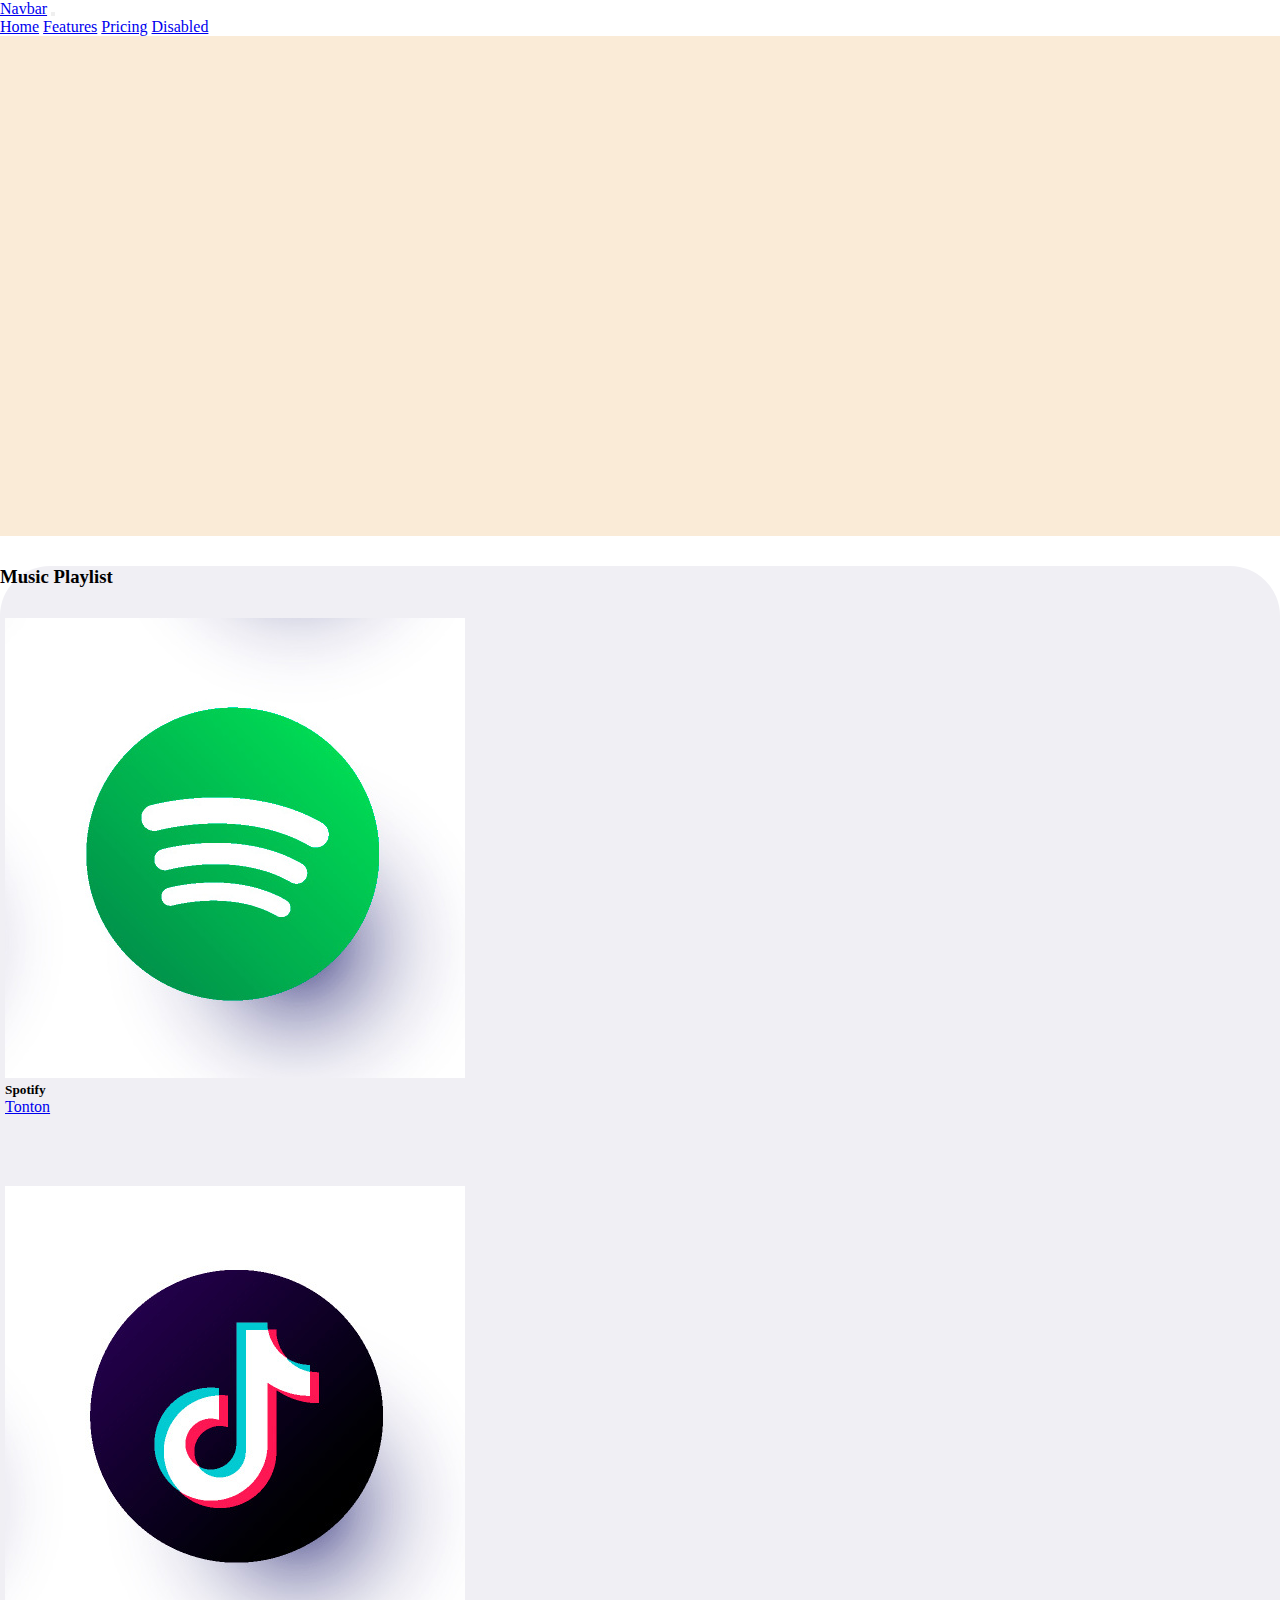
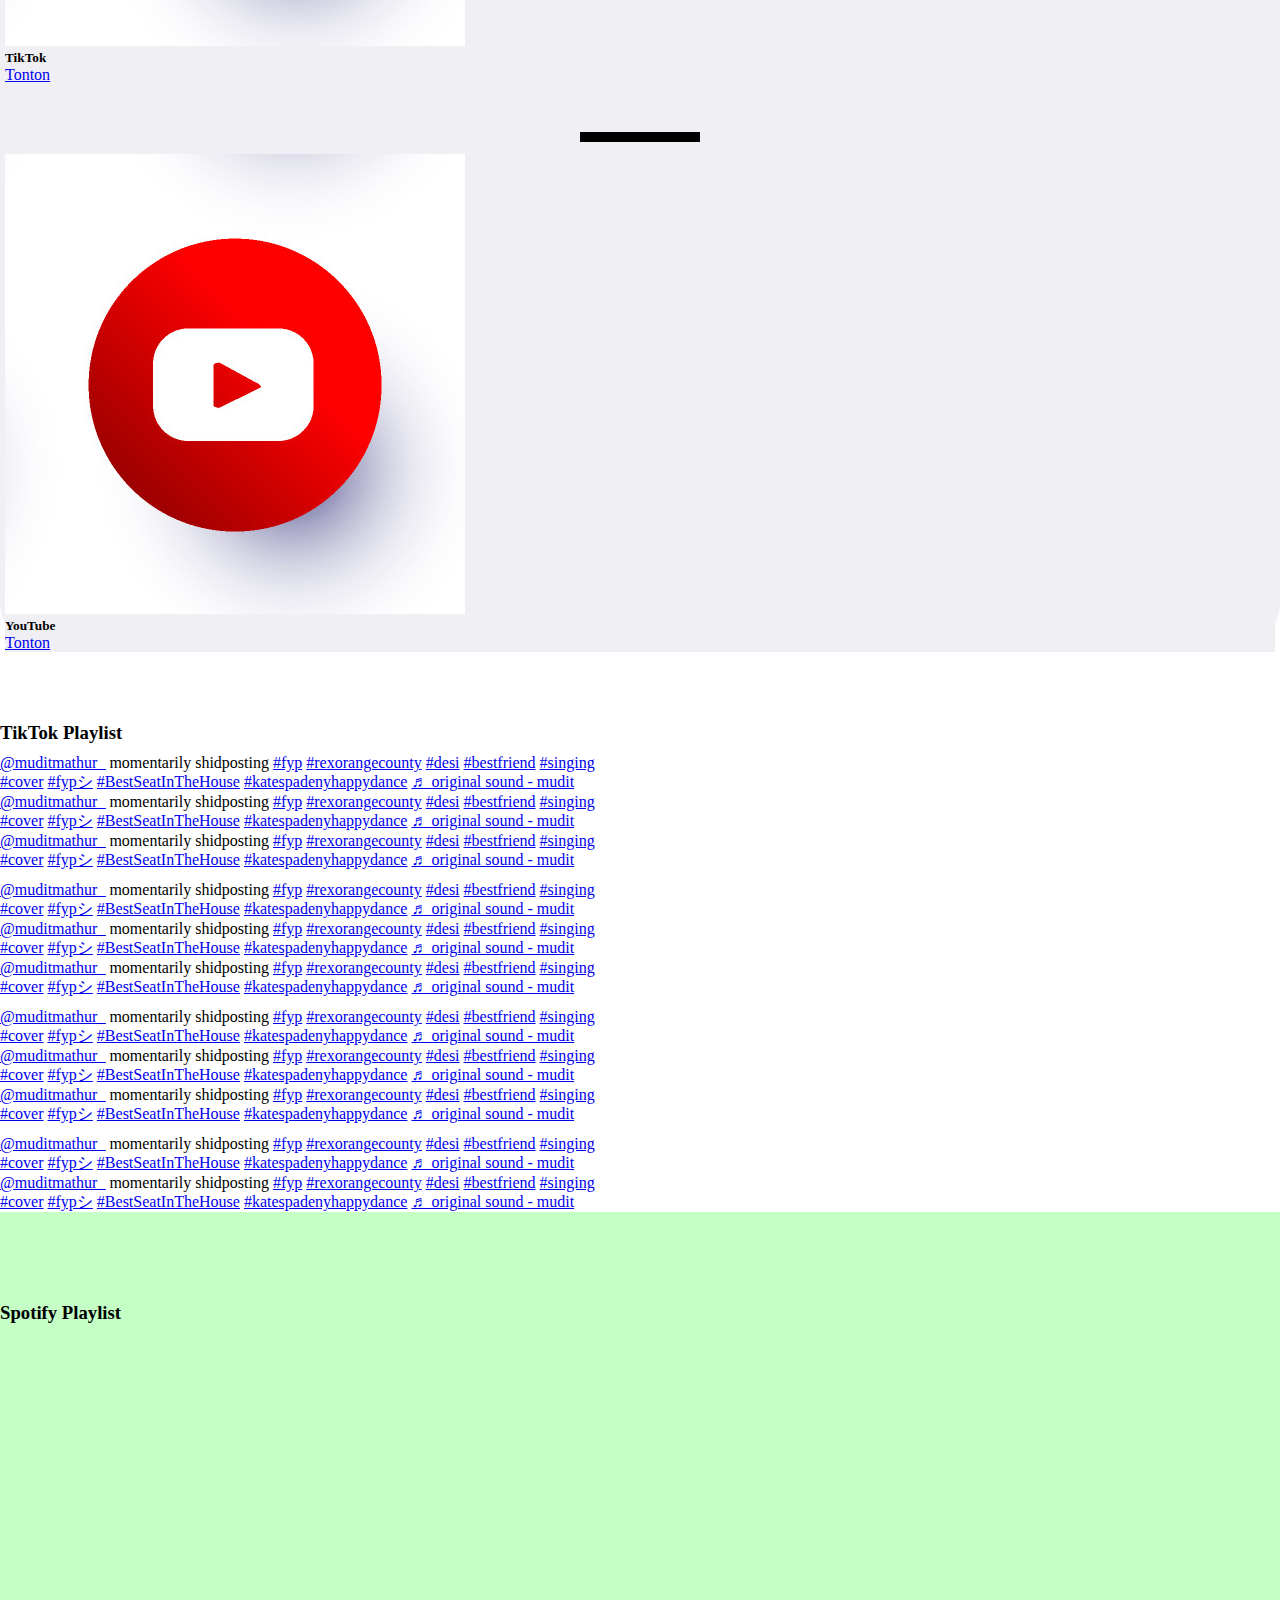
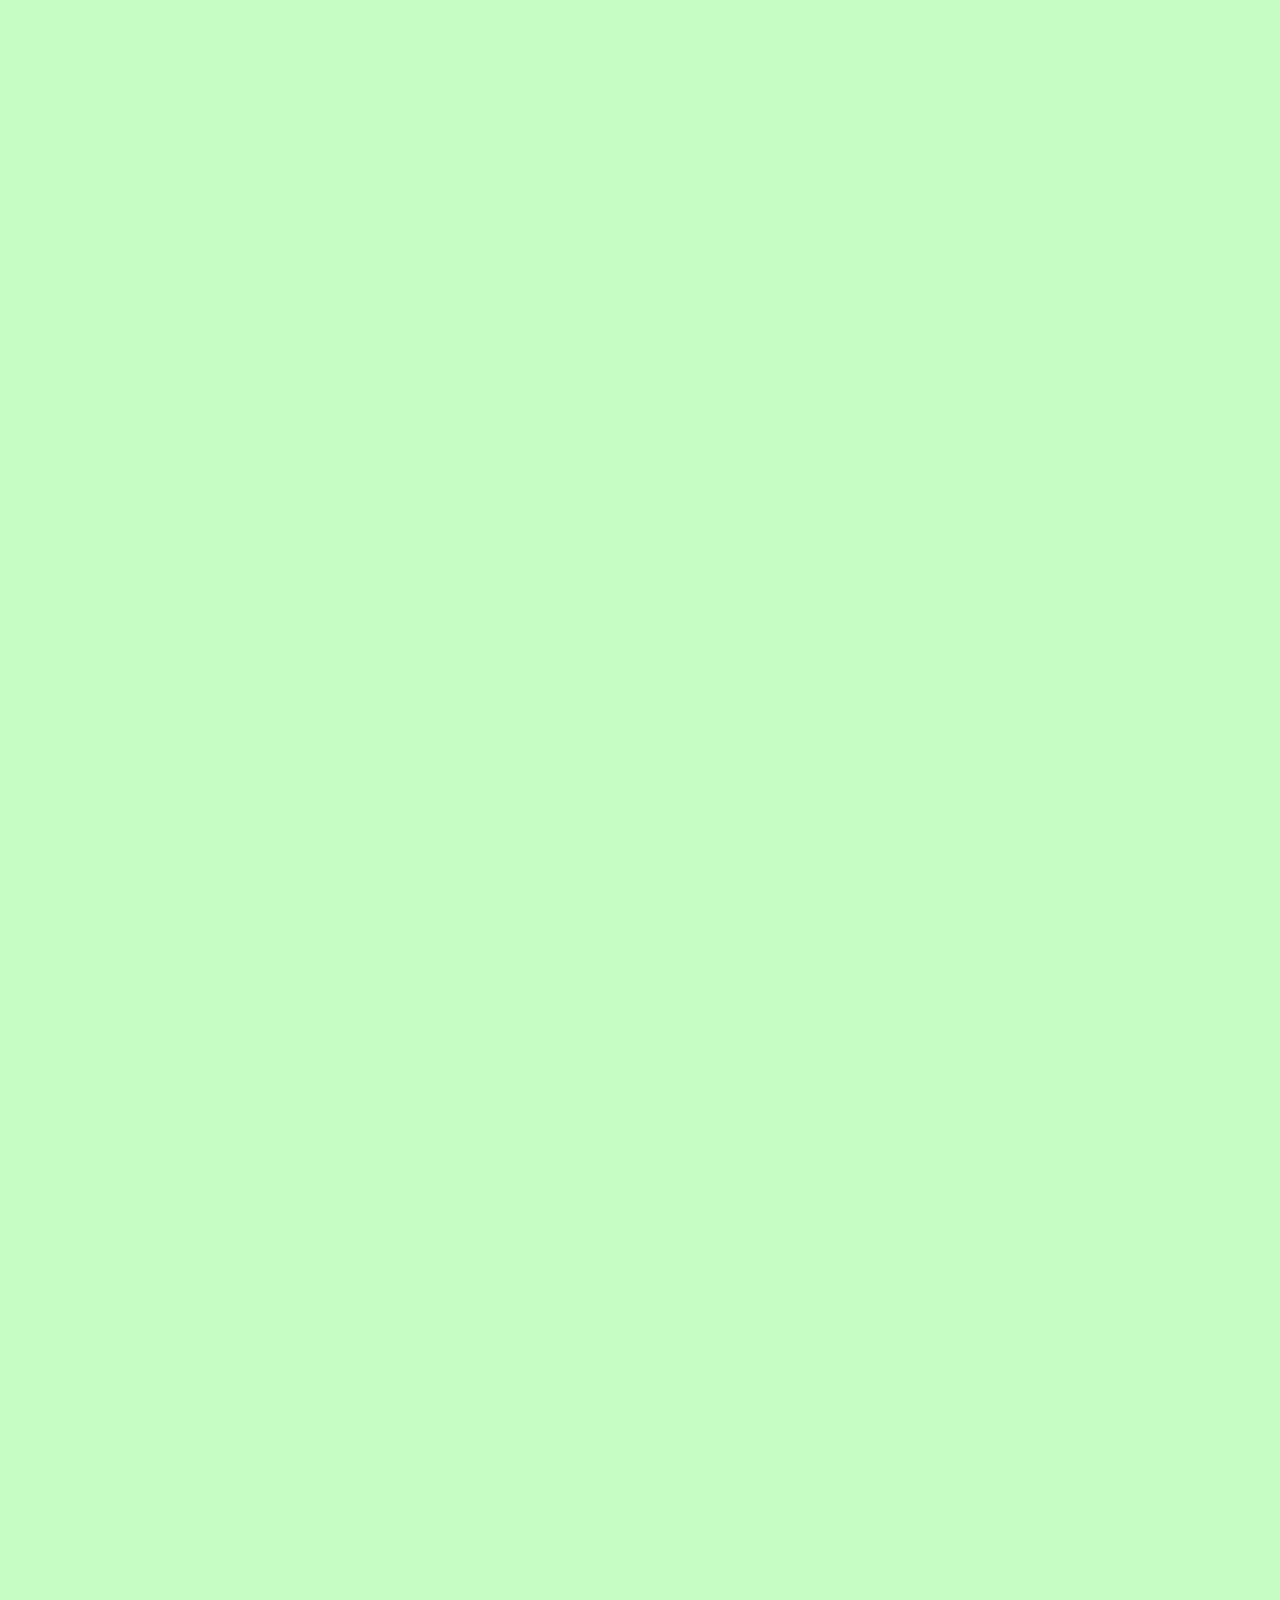
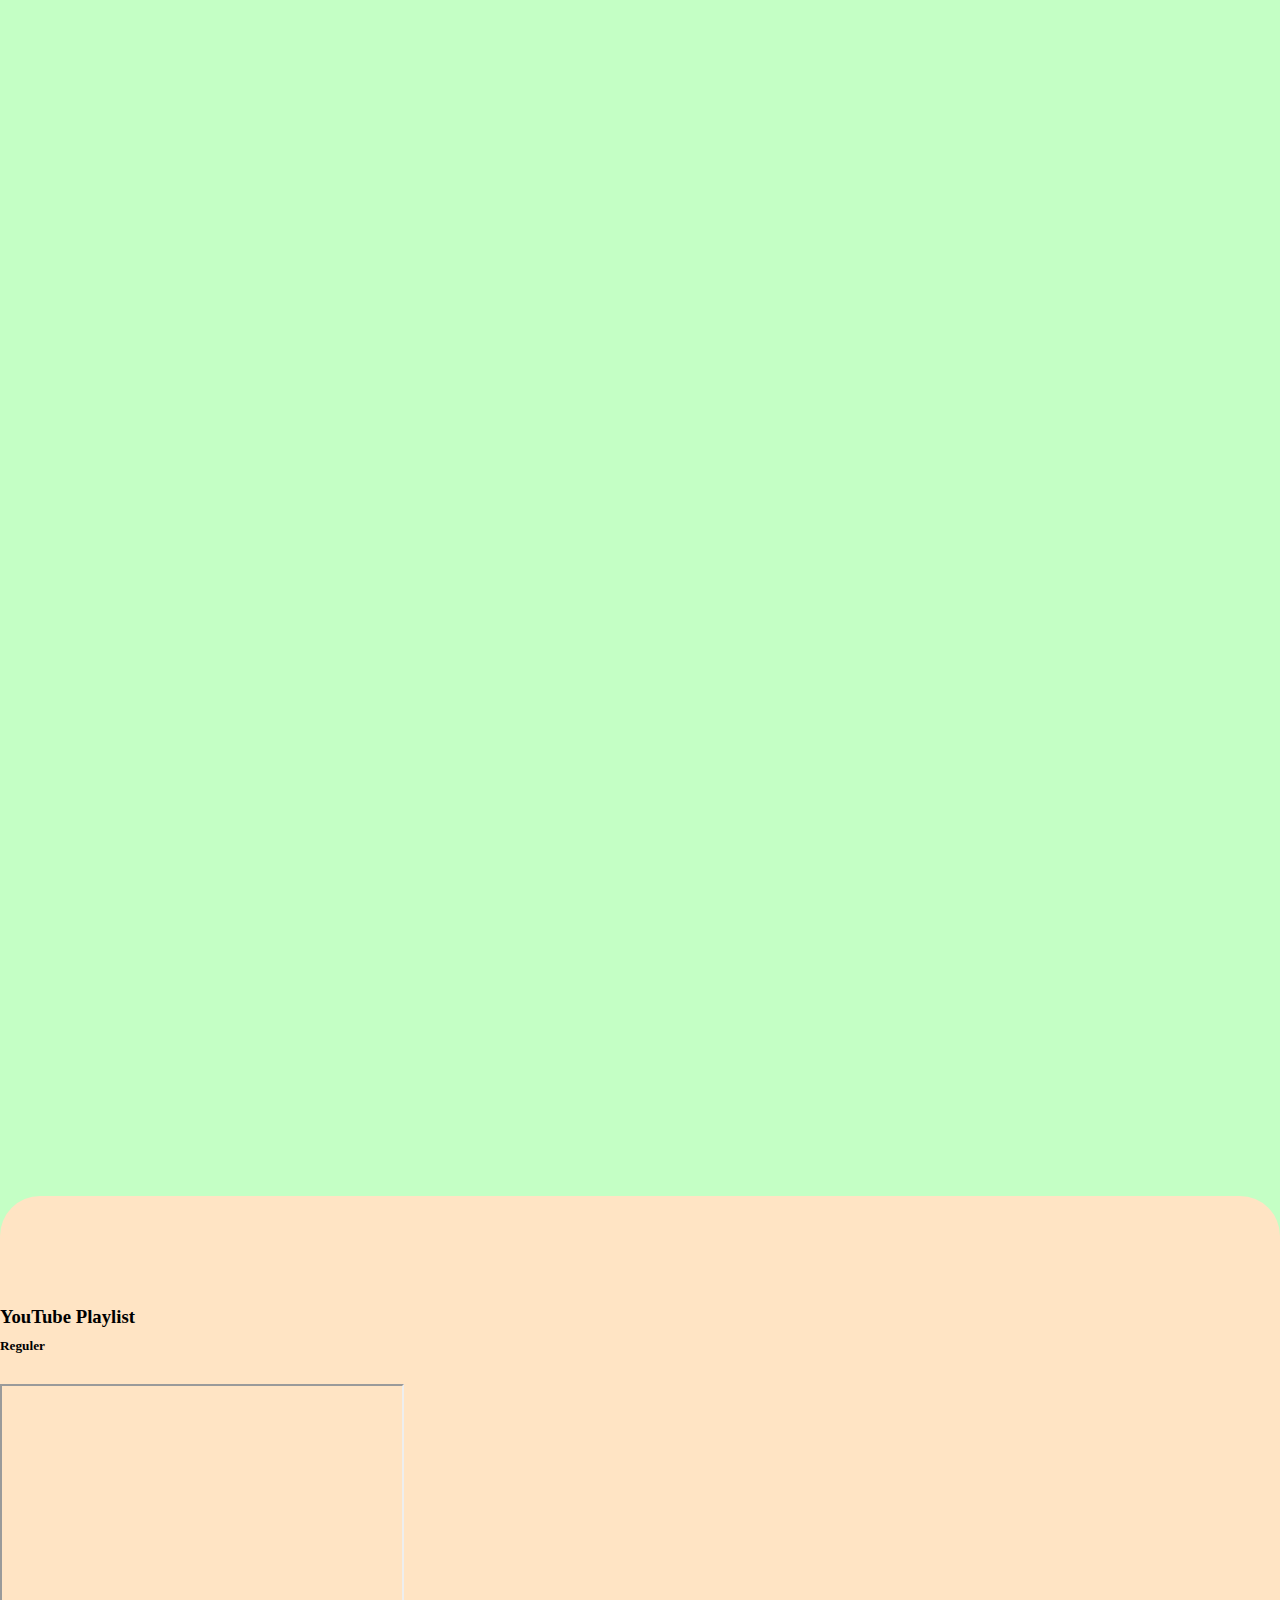
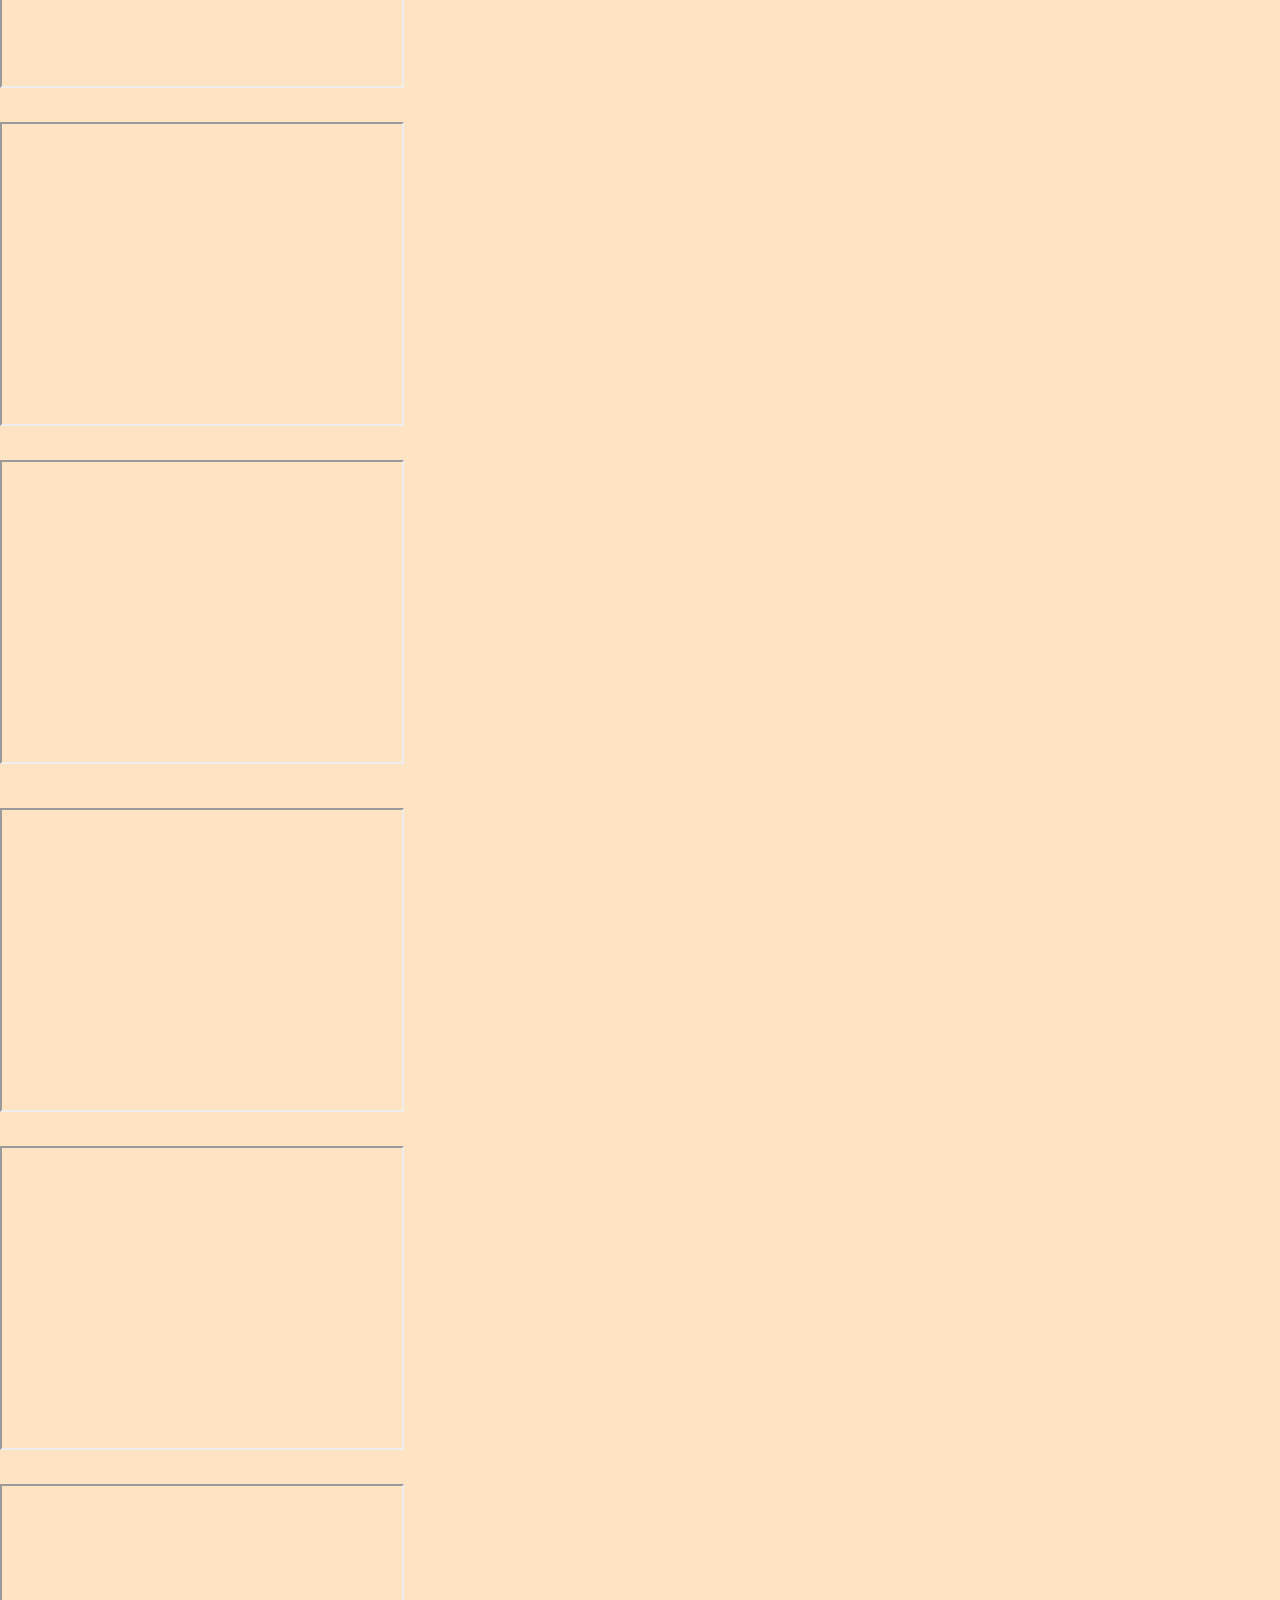
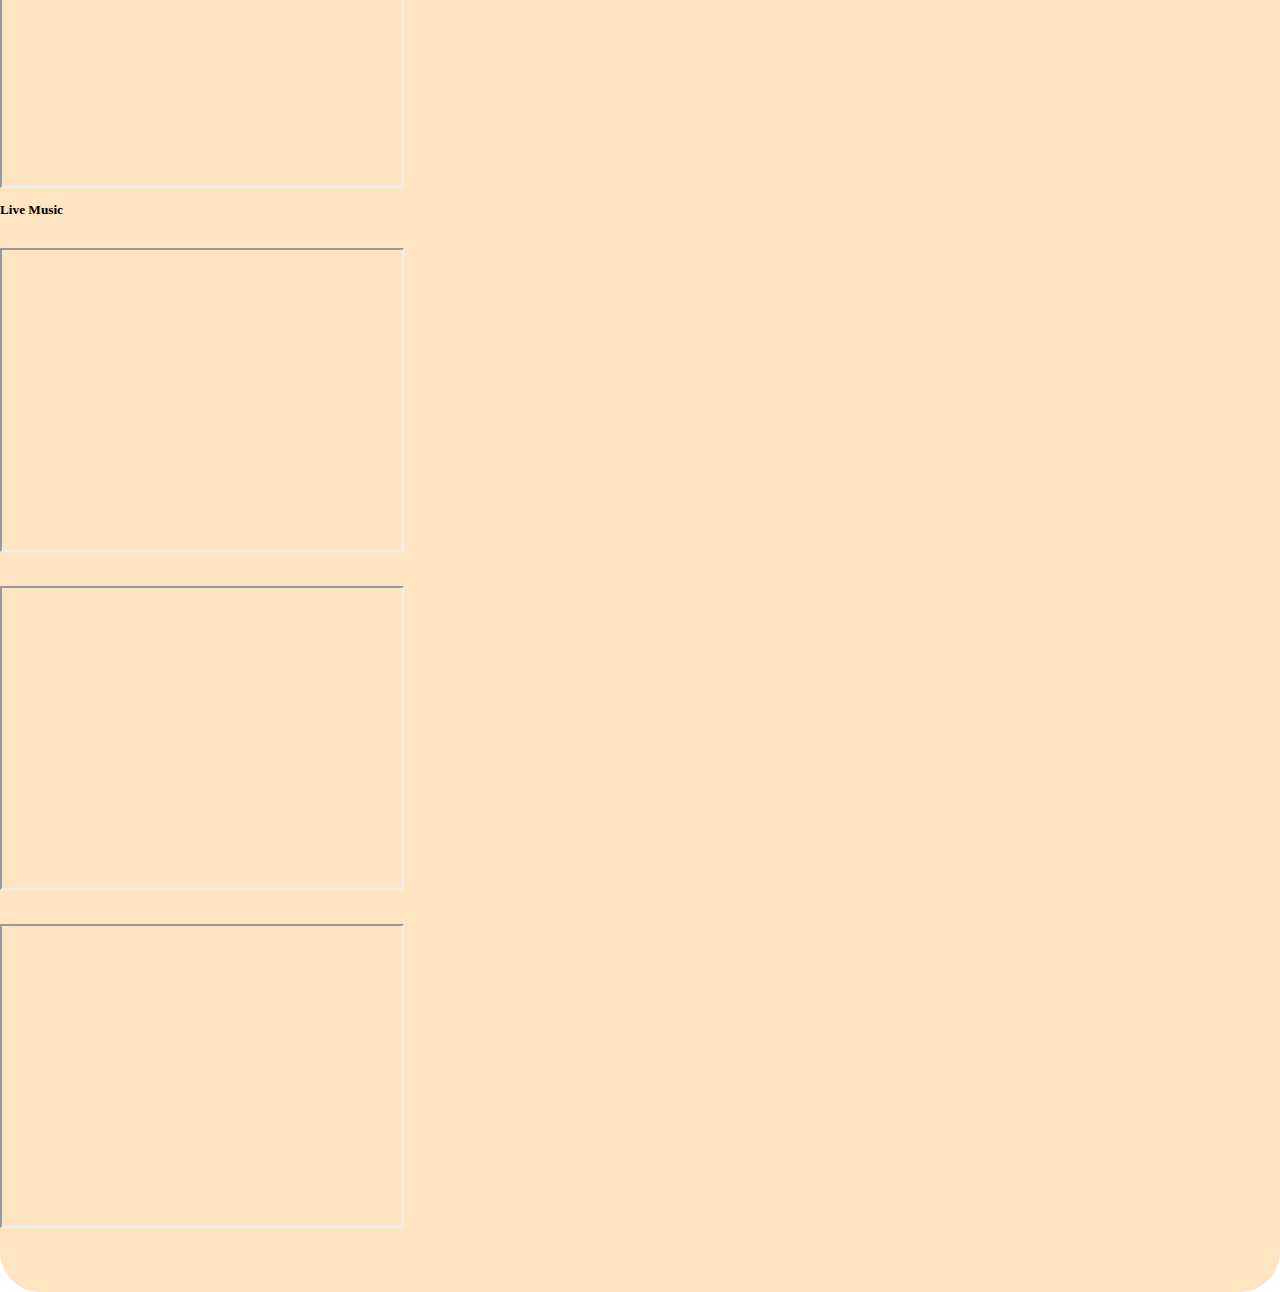
==== commit 8b2a7959: "Change name of file" ====
--- a/index.html
+++ b/index.html
@@ -70,127 +70,9 @@
 
     <!---------------------------My Playlist---------------------------->
       <section id="playlist">
-        <div class="myplaylist">
-          <div class="container">
-            <div class="row text-center justify-content-center">
-              <h3>Best Playlist</h3>
-            </div>
-            <div class="row">
-              <div class="col-lg-3 col-xs-6">
-                <blockquote class="tiktok-embed" cite="https://www.tiktok.com/@muditmathur_/video/6969706158898580742" data-video-id="6969706158898580742" style="max-width: 605px;min-width: 325px;" > <section> <a target="_blank" title="@muditmathur_" href="https://www.tiktok.com/@muditmathur_">@muditmathur_</a> momentarily shidposting <a title="fyp" target="_blank" href="https://www.tiktok.com/tag/fyp">#fyp</a> <a title="rexorangecounty" target="_blank" href="https://www.tiktok.com/tag/rexorangecounty">#rexorangecounty</a> <a title="desi" target="_blank" href="https://www.tiktok.com/tag/desi">#desi</a> <a title="bestfriend" target="_blank" href="https://www.tiktok.com/tag/bestfriend">#bestfriend</a> <a title="singing" target="_blank" href="https://www.tiktok.com/tag/singing">#singing</a> <a title="cover" target="_blank" href="https://www.tiktok.com/tag/cover">#cover</a> <a title="fypシ" target="_blank" href="https://www.tiktok.com/tag/fyp%E3%82%B7">#fypシ</a> <a title="bestseatinthehouse" target="_blank" href="https://www.tiktok.com/tag/bestseatinthehouse">#BestSeatInTheHouse</a> <a title="katespadenyhappydance" target="_blank" href="https://www.tiktok.com/tag/katespadenyhappydance">#katespadenyhappydance</a> <a target="_blank" title="♬ original sound - mudit" href="https://www.tiktok.com/music/original-sound-6969706041911118598">♬ original sound - mudit</a> </section> </blockquote> <script async src="https://www.tiktok.com/embed.js"></script>
-              </div>
-              <div class="col-lg-3 col-xs-6">
-                <blockquote class="tiktok-embed" cite="https://www.tiktok.com/@muditmathur_/video/6969706158898580742" data-video-id="6969706158898580742" style="max-width: 605px;min-width: 325px;" > <section> <a target="_blank" title="@muditmathur_" href="https://www.tiktok.com/@muditmathur_">@muditmathur_</a> momentarily shidposting <a title="fyp" target="_blank" href="https://www.tiktok.com/tag/fyp">#fyp</a> <a title="rexorangecounty" target="_blank" href="https://www.tiktok.com/tag/rexorangecounty">#rexorangecounty</a> <a title="desi" target="_blank" href="https://www.tiktok.com/tag/desi">#desi</a> <a title="bestfriend" target="_blank" href="https://www.tiktok.com/tag/bestfriend">#bestfriend</a> <a title="singing" target="_blank" href="https://www.tiktok.com/tag/singing">#singing</a> <a title="cover" target="_blank" href="https://www.tiktok.com/tag/cover">#cover</a> <a title="fypシ" target="_blank" href="https://www.tiktok.com/tag/fyp%E3%82%B7">#fypシ</a> <a title="bestseatinthehouse" target="_blank" href="https://www.tiktok.com/tag/bestseatinthehouse">#BestSeatInTheHouse</a> <a title="katespadenyhappydance" target="_blank" href="https://www.tiktok.com/tag/katespadenyhappydance">#katespadenyhappydance</a> <a target="_blank" title="♬ original sound - mudit" href="https://www.tiktok.com/music/original-sound-6969706041911118598">♬ original sound - mudit</a> </section> </blockquote> <script async src="https://www.tiktok.com/embed.js"></script>
-              </div>
-              <div class="col-lg-3 col-xs-6">
-                <blockquote class="tiktok-embed" cite="https://www.tiktok.com/@muditmathur_/video/6969706158898580742" data-video-id="6969706158898580742" style="max-width: 605px;min-width: 325px;" > <section> <a target="_blank" title="@muditmathur_" href="https://www.tiktok.com/@muditmathur_">@muditmathur_</a> momentarily shidposting <a title="fyp" target="_blank" href="https://www.tiktok.com/tag/fyp">#fyp</a> <a title="rexorangecounty" target="_blank" href="https://www.tiktok.com/tag/rexorangecounty">#rexorangecounty</a> <a title="desi" target="_blank" href="https://www.tiktok.com/tag/desi">#desi</a> <a title="bestfriend" target="_blank" href="https://www.tiktok.com/tag/bestfriend">#bestfriend</a> <a title="singing" target="_blank" href="https://www.tiktok.com/tag/singing">#singing</a> <a title="cover" target="_blank" href="https://www.tiktok.com/tag/cover">#cover</a> <a title="fypシ" target="_blank" href="https://www.tiktok.com/tag/fyp%E3%82%B7">#fypシ</a> <a title="bestseatinthehouse" target="_blank" href="https://www.tiktok.com/tag/bestseatinthehouse">#BestSeatInTheHouse</a> <a title="katespadenyhappydance" target="_blank" href="https://www.tiktok.com/tag/katespadenyhappydance">#katespadenyhappydance</a> <a target="_blank" title="♬ original sound - mudit" href="https://www.tiktok.com/music/original-sound-6969706041911118598">♬ original sound - mudit</a> </section> </blockquote> <script async src="https://www.tiktok.com/embed.js"></script>
-              </div>
-              <div class="col-lg-3 col-xs-6">
-                <blockquote class="tiktok-embed" cite="https://www.tiktok.com/@muditmathur_/video/6969706158898580742" data-video-id="6969706158898580742" style="max-width: 605px;min-width: 325px;" > <section> <a target="_blank" title="@muditmathur_" href="https://www.tiktok.com/@muditmathur_">@muditmathur_</a> momentarily shidposting <a title="fyp" target="_blank" href="https://www.tiktok.com/tag/fyp">#fyp</a> <a title="rexorangecounty" target="_blank" href="https://www.tiktok.com/tag/rexorangecounty">#rexorangecounty</a> <a title="desi" target="_blank" href="https://www.tiktok.com/tag/desi">#desi</a> <a title="bestfriend" target="_blank" href="https://www.tiktok.com/tag/bestfriend">#bestfriend</a> <a title="singing" target="_blank" href="https://www.tiktok.com/tag/singing">#singing</a> <a title="cover" target="_blank" href="https://www.tiktok.com/tag/cover">#cover</a> <a title="fypシ" target="_blank" href="https://www.tiktok.com/tag/fyp%E3%82%B7">#fypシ</a> <a title="bestseatinthehouse" target="_blank" href="https://www.tiktok.com/tag/bestseatinthehouse">#BestSeatInTheHouse</a> <a title="katespadenyhappydance" target="_blank" href="https://www.tiktok.com/tag/katespadenyhappydance">#katespadenyhappydance</a> <a target="_blank" title="♬ original sound - mudit" href="https://www.tiktok.com/music/original-sound-6969706041911118598">♬ original sound - mudit</a> </section> </blockquote> <script async src="https://www.tiktok.com/embed.js"></script>
-              </div>
-            </div>
-            <div class="row text-center">
-              <div class="col-lg-6">
-                <iframe width="600" height="400" src="https://www.youtube.com/embed/Lnw2eUMEvwI">
-                </iframe>
-              </div>
-              <div class="col-lg-6">
-                <iframe width="600" height="400" src="https://www.youtube.com/embed/Lnw2eUMEvwI">
-                </iframe>
-              </div>
-            </div>
-          </div>
-        </div>
-
-        <!---Youtube-->
-        <div class="youtube">
-          <div class="container">
-            <div class="judul text-center">
-              <h3>YouTube Playlist</h3>
-            </div>
-            <div class="row text-center">
-              <h5>Reguler</h5>
-              <div class="col-lg-4 col-xs-12">
-                <iframe width="400" height="300" src="https://www.youtube.com/embed/Ewkj0qNBtrg">
-                </iframe>
-              </div>
-              <div class="col-lg-4 col-xs-12">
-                <iframe width="400" height="300" src="https://www.youtube.com/embed/NZgM9fM9Gxw">
-                </iframe>
-              </div>
-              <div class="col-lg-4 col-xs-12">
-                <iframe width="400" height="300" src="https://www.youtube.com/embed/k_DtA-K3aAc">
-                </iframe>
-              </div>
-            </div>
-            <div class="row text-center">
-              <div class="col-lg-4 col-xs-12">
-                <iframe width="400" height="300" src="https://www.youtube.com/embed/HPOABFXI6hk">
-                </iframe>
-              </div>
-              <div class="col-lg-4 col-xs-12">
-                <iframe width="400" height="300" src="https://www.youtube.com/embed/1xoU0yC2Tg0">
-                </iframe>
-              </div>
-              <div class="col-lg-4 col-xs-12">
-                <iframe width="400" height="300" src="https://www.youtube.com/embed/vJ4OXsMSwMU">
-                </iframe>
-              </div>
-            </div>
-            <div class="row text-center">
-              <h5>Live Music</h5>
-              <div class="col-lg-4 col-xs-12">
-                <iframe width="400" height="300" src="https://www.youtube.com/embed/HPOABFXI6hk">
-                </iframe>
-              </div>
-              <div class="col-lg-4 col-xs-12">
-                <iframe width="400" height="300" src="https://www.youtube.com/embed/1xoU0yC2Tg0">
-                </iframe>
-              </div>
-              <div class="col-lg-4 col-xs-12">
-                <iframe width="400" height="300" src="https://www.youtube.com/embed/vJ4OXsMSwMU">
-                </iframe>
-              </div>
-            </div>
-          </div>
-        </div>
-
-        <!---Spotify-->
-        <div class="spotify">
-          <div class="container">
-            <div class="judul text-center">
-              <h3>Spotify Playlist</h3>
-            </div>
-            <div class="row justify-content-center">
-              <div class="col-lg-3 col-xs-6">
-                <iframe style="border-radius:12px" src="https://open.spotify.com/embed/track/0gE7IgQ0vsiV8KwJuvLjHt?utm_source=generator" width="100%" height="380" frameBorder="0" allowfullscreen="" allow="autoplay; clipboard-write; encrypted-media; fullscreen; picture-in-picture"></iframe>
-              </div>
-              <div class="col-lg-3 col-xs-6">
-                <iframe style="border-radius:12px" src="https://open.spotify.com/embed/track/1IoFHQNdaIlQWR9tJ9Oj5Q?utm_source=generator" width="100%" height="380" frameBorder="0" allowfullscreen="" allow="autoplay; clipboard-write; encrypted-media; fullscreen; picture-in-picture"></iframe>
-              </div>
-              <div class="col-lg-3 col-xs-6">
-                <iframe style="border-radius:12px" src="https://open.spotify.com/embed/track/6PtE41BwaPBOjjMc8mKcG4?utm_source=generator" width="100%" height="380" frameBorder="0" allowfullscreen="" allow="autoplay; clipboard-write; encrypted-media; fullscreen; picture-in-picture"></iframe>
-              </div>
-              <div class="col-lg-3 col-xs-6">
-                <iframe style="border-radius:12px" src="https://open.spotify.com/embed/track/4HBZA5flZLE435QTztThqH?utm_source=generator" width="100%" height="380" frameBorder="0" allowfullscreen="" allow="autoplay; clipboard-write; encrypted-media; fullscreen; picture-in-picture"></iframe>
-              </div>
-            </div>
-            <div class="row justify-content-center">
-              <div class="col-lg-3 col-xs-6">
-                <iframe style="border-radius:12px" src="https://open.spotify.com/embed/track/2hHeGD57S0BcopfVcmehdl?utm_source=generator" width="100%" height="380" frameBorder="0" allowfullscreen="" allow="autoplay; clipboard-write; encrypted-media; fullscreen; picture-in-picture"></iframe>
-              </div>
-              <div class="col-lg-3 col-xs-6">
-                <iframe style="border-radius:12px" src="https://open.spotify.com/embed/track/3KCJaQ36MDlRjBuwqRJze2?utm_source=generator" width="100%" height="380" frameBorder="0" allowfullscreen="" allow="autoplay; clipboard-write; encrypted-media; fullscreen; picture-in-picture"></iframe>
-              </div>
-              <div class="col-lg-3 col-xs-6">
-                <iframe style="border-radius:12px" src="https://open.spotify.com/embed/track/0P6Idq21mmUxAkOuLAn6pF?utm_source=generator" width="100%" height="380" frameBorder="0" allowfullscreen="" allow="autoplay; clipboard-write; encrypted-media; fullscreen; picture-in-picture"></iframe>
-              </div>
-              <div class="col-lg-3 col-xs-6">
-                <iframe style="border-radius:12px" src="https://open.spotify.com/embed/track/6RsvbZ6gFjRSOFonpf55mT?utm_source=generator" width="100%" height="380" frameBorder="0" allowfullscreen="" allow="autoplay; clipboard-write; encrypted-media; fullscreen; picture-in-picture"></iframe>
-              </div>
-            </div>
-          </div>
-        </div>
+
+        <!------Best Playlist----->
+        
 
         <!----Tiktok----->
         <div class="tiktok">
@@ -199,51 +81,140 @@
               <h3>TikTok Playlist</h3>
             </div>
             <div class="row">
-              <div class="col-lg-4 col-xs-12">
-                <blockquote class="tiktok-embed" cite="https://www.tiktok.com/@muditmathur_/video/6969706158898580742" data-video-id="6969706158898580742" style="max-width: 605px;min-width: 325px;" > <section> <a target="_blank" title="@muditmathur_" href="https://www.tiktok.com/@muditmathur_">@muditmathur_</a> momentarily shidposting <a title="fyp" target="_blank" href="https://www.tiktok.com/tag/fyp">#fyp</a> <a title="rexorangecounty" target="_blank" href="https://www.tiktok.com/tag/rexorangecounty">#rexorangecounty</a> <a title="desi" target="_blank" href="https://www.tiktok.com/tag/desi">#desi</a> <a title="bestfriend" target="_blank" href="https://www.tiktok.com/tag/bestfriend">#bestfriend</a> <a title="singing" target="_blank" href="https://www.tiktok.com/tag/singing">#singing</a> <a title="cover" target="_blank" href="https://www.tiktok.com/tag/cover">#cover</a> <a title="fypシ" target="_blank" href="https://www.tiktok.com/tag/fyp%E3%82%B7">#fypシ</a> <a title="bestseatinthehouse" target="_blank" href="https://www.tiktok.com/tag/bestseatinthehouse">#BestSeatInTheHouse</a> <a title="katespadenyhappydance" target="_blank" href="https://www.tiktok.com/tag/katespadenyhappydance">#katespadenyhappydance</a> <a target="_blank" title="♬ original sound - mudit" href="https://www.tiktok.com/music/original-sound-6969706041911118598">♬ original sound - mudit</a> </section> </blockquote> <script async src="https://www.tiktok.com/embed.js"></script>
-              </div>
-              <div class="col-lg-4">
-                <blockquote class="tiktok-embed" cite="https://www.tiktok.com/@muditmathur_/video/6969706158898580742" data-video-id="6969706158898580742" style="max-width: 605px;min-width: 325px;" > <section> <a target="_blank" title="@muditmathur_" href="https://www.tiktok.com/@muditmathur_">@muditmathur_</a> momentarily shidposting <a title="fyp" target="_blank" href="https://www.tiktok.com/tag/fyp">#fyp</a> <a title="rexorangecounty" target="_blank" href="https://www.tiktok.com/tag/rexorangecounty">#rexorangecounty</a> <a title="desi" target="_blank" href="https://www.tiktok.com/tag/desi">#desi</a> <a title="bestfriend" target="_blank" href="https://www.tiktok.com/tag/bestfriend">#bestfriend</a> <a title="singing" target="_blank" href="https://www.tiktok.com/tag/singing">#singing</a> <a title="cover" target="_blank" href="https://www.tiktok.com/tag/cover">#cover</a> <a title="fypシ" target="_blank" href="https://www.tiktok.com/tag/fyp%E3%82%B7">#fypシ</a> <a title="bestseatinthehouse" target="_blank" href="https://www.tiktok.com/tag/bestseatinthehouse">#BestSeatInTheHouse</a> <a title="katespadenyhappydance" target="_blank" href="https://www.tiktok.com/tag/katespadenyhappydance">#katespadenyhappydance</a> <a target="_blank" title="♬ original sound - mudit" href="https://www.tiktok.com/music/original-sound-6969706041911118598">♬ original sound - mudit</a> </section> </blockquote> <script async src="https://www.tiktok.com/embed.js"></script>
-              </div>
-              <div class="col-lg-4">
-                <blockquote class="tiktok-embed" cite="https://www.tiktok.com/@muditmathur_/video/6969706158898580742" data-video-id="6969706158898580742" style="max-width: 605px;min-width: 325px;" > <section> <a target="_blank" title="@muditmathur_" href="https://www.tiktok.com/@muditmathur_">@muditmathur_</a> momentarily shidposting <a title="fyp" target="_blank" href="https://www.tiktok.com/tag/fyp">#fyp</a> <a title="rexorangecounty" target="_blank" href="https://www.tiktok.com/tag/rexorangecounty">#rexorangecounty</a> <a title="desi" target="_blank" href="https://www.tiktok.com/tag/desi">#desi</a> <a title="bestfriend" target="_blank" href="https://www.tiktok.com/tag/bestfriend">#bestfriend</a> <a title="singing" target="_blank" href="https://www.tiktok.com/tag/singing">#singing</a> <a title="cover" target="_blank" href="https://www.tiktok.com/tag/cover">#cover</a> <a title="fypシ" target="_blank" href="https://www.tiktok.com/tag/fyp%E3%82%B7">#fypシ</a> <a title="bestseatinthehouse" target="_blank" href="https://www.tiktok.com/tag/bestseatinthehouse">#BestSeatInTheHouse</a> <a title="katespadenyhappydance" target="_blank" href="https://www.tiktok.com/tag/katespadenyhappydance">#katespadenyhappydance</a> <a target="_blank" title="♬ original sound - mudit" href="https://www.tiktok.com/music/original-sound-6969706041911118598">♬ original sound - mudit</a> </section> </blockquote> <script async src="https://www.tiktok.com/embed.js"></script>
-              </div>
-            </div>
-            <div class="row">
-              <div class="col-lg-4 col-xs-12">
-                <blockquote class="tiktok-embed" cite="https://www.tiktok.com/@muditmathur_/video/6969706158898580742" data-video-id="6969706158898580742" style="max-width: 605px;min-width: 325px;" > <section> <a target="_blank" title="@muditmathur_" href="https://www.tiktok.com/@muditmathur_">@muditmathur_</a> momentarily shidposting <a title="fyp" target="_blank" href="https://www.tiktok.com/tag/fyp">#fyp</a> <a title="rexorangecounty" target="_blank" href="https://www.tiktok.com/tag/rexorangecounty">#rexorangecounty</a> <a title="desi" target="_blank" href="https://www.tiktok.com/tag/desi">#desi</a> <a title="bestfriend" target="_blank" href="https://www.tiktok.com/tag/bestfriend">#bestfriend</a> <a title="singing" target="_blank" href="https://www.tiktok.com/tag/singing">#singing</a> <a title="cover" target="_blank" href="https://www.tiktok.com/tag/cover">#cover</a> <a title="fypシ" target="_blank" href="https://www.tiktok.com/tag/fyp%E3%82%B7">#fypシ</a> <a title="bestseatinthehouse" target="_blank" href="https://www.tiktok.com/tag/bestseatinthehouse">#BestSeatInTheHouse</a> <a title="katespadenyhappydance" target="_blank" href="https://www.tiktok.com/tag/katespadenyhappydance">#katespadenyhappydance</a> <a target="_blank" title="♬ original sound - mudit" href="https://www.tiktok.com/music/original-sound-6969706041911118598">♬ original sound - mudit</a> </section> </blockquote> <script async src="https://www.tiktok.com/embed.js"></script>
-              </div>
-              <div class="col-lg-4 col-xs-12">
-                <blockquote class="tiktok-embed" cite="https://www.tiktok.com/@muditmathur_/video/6969706158898580742" data-video-id="6969706158898580742" style="max-width: 605px;min-width: 325px;" > <section> <a target="_blank" title="@muditmathur_" href="https://www.tiktok.com/@muditmathur_">@muditmathur_</a> momentarily shidposting <a title="fyp" target="_blank" href="https://www.tiktok.com/tag/fyp">#fyp</a> <a title="rexorangecounty" target="_blank" href="https://www.tiktok.com/tag/rexorangecounty">#rexorangecounty</a> <a title="desi" target="_blank" href="https://www.tiktok.com/tag/desi">#desi</a> <a title="bestfriend" target="_blank" href="https://www.tiktok.com/tag/bestfriend">#bestfriend</a> <a title="singing" target="_blank" href="https://www.tiktok.com/tag/singing">#singing</a> <a title="cover" target="_blank" href="https://www.tiktok.com/tag/cover">#cover</a> <a title="fypシ" target="_blank" href="https://www.tiktok.com/tag/fyp%E3%82%B7">#fypシ</a> <a title="bestseatinthehouse" target="_blank" href="https://www.tiktok.com/tag/bestseatinthehouse">#BestSeatInTheHouse</a> <a title="katespadenyhappydance" target="_blank" href="https://www.tiktok.com/tag/katespadenyhappydance">#katespadenyhappydance</a> <a target="_blank" title="♬ original sound - mudit" href="https://www.tiktok.com/music/original-sound-6969706041911118598">♬ original sound - mudit</a> </section> </blockquote> <script async src="https://www.tiktok.com/embed.js"></script>
-              </div>
-              <div class="col-lg-4 col-xs-12">
-                <blockquote class="tiktok-embed" cite="https://www.tiktok.com/@muditmathur_/video/6969706158898580742" data-video-id="6969706158898580742" style="max-width: 605px;min-width: 325px;" > <section> <a target="_blank" title="@muditmathur_" href="https://www.tiktok.com/@muditmathur_">@muditmathur_</a> momentarily shidposting <a title="fyp" target="_blank" href="https://www.tiktok.com/tag/fyp">#fyp</a> <a title="rexorangecounty" target="_blank" href="https://www.tiktok.com/tag/rexorangecounty">#rexorangecounty</a> <a title="desi" target="_blank" href="https://www.tiktok.com/tag/desi">#desi</a> <a title="bestfriend" target="_blank" href="https://www.tiktok.com/tag/bestfriend">#bestfriend</a> <a title="singing" target="_blank" href="https://www.tiktok.com/tag/singing">#singing</a> <a title="cover" target="_blank" href="https://www.tiktok.com/tag/cover">#cover</a> <a title="fypシ" target="_blank" href="https://www.tiktok.com/tag/fyp%E3%82%B7">#fypシ</a> <a title="bestseatinthehouse" target="_blank" href="https://www.tiktok.com/tag/bestseatinthehouse">#BestSeatInTheHouse</a> <a title="katespadenyhappydance" target="_blank" href="https://www.tiktok.com/tag/katespadenyhappydance">#katespadenyhappydance</a> <a target="_blank" title="♬ original sound - mudit" href="https://www.tiktok.com/music/original-sound-6969706041911118598">♬ original sound - mudit</a> </section> </blockquote> <script async src="https://www.tiktok.com/embed.js"></script>
-              </div>
-            </div>
-            <div class="row">
-              <div class="col-lg-4 col-xs-12">
-                <blockquote class="tiktok-embed" cite="https://www.tiktok.com/@muditmathur_/video/6969706158898580742" data-video-id="6969706158898580742" style="max-width: 605px;min-width: 325px;" > <section> <a target="_blank" title="@muditmathur_" href="https://www.tiktok.com/@muditmathur_">@muditmathur_</a> momentarily shidposting <a title="fyp" target="_blank" href="https://www.tiktok.com/tag/fyp">#fyp</a> <a title="rexorangecounty" target="_blank" href="https://www.tiktok.com/tag/rexorangecounty">#rexorangecounty</a> <a title="desi" target="_blank" href="https://www.tiktok.com/tag/desi">#desi</a> <a title="bestfriend" target="_blank" href="https://www.tiktok.com/tag/bestfriend">#bestfriend</a> <a title="singing" target="_blank" href="https://www.tiktok.com/tag/singing">#singing</a> <a title="cover" target="_blank" href="https://www.tiktok.com/tag/cover">#cover</a> <a title="fypシ" target="_blank" href="https://www.tiktok.com/tag/fyp%E3%82%B7">#fypシ</a> <a title="bestseatinthehouse" target="_blank" href="https://www.tiktok.com/tag/bestseatinthehouse">#BestSeatInTheHouse</a> <a title="katespadenyhappydance" target="_blank" href="https://www.tiktok.com/tag/katespadenyhappydance">#katespadenyhappydance</a> <a target="_blank" title="♬ original sound - mudit" href="https://www.tiktok.com/music/original-sound-6969706041911118598">♬ original sound - mudit</a> </section> </blockquote> <script async src="https://www.tiktok.com/embed.js"></script>
-              </div>
-              <div class="col-lg-4 col-xs-12">
-                <blockquote class="tiktok-embed" cite="https://www.tiktok.com/@muditmathur_/video/6969706158898580742" data-video-id="6969706158898580742" style="max-width: 605px;min-width: 325px;" > <section> <a target="_blank" title="@muditmathur_" href="https://www.tiktok.com/@muditmathur_">@muditmathur_</a> momentarily shidposting <a title="fyp" target="_blank" href="https://www.tiktok.com/tag/fyp">#fyp</a> <a title="rexorangecounty" target="_blank" href="https://www.tiktok.com/tag/rexorangecounty">#rexorangecounty</a> <a title="desi" target="_blank" href="https://www.tiktok.com/tag/desi">#desi</a> <a title="bestfriend" target="_blank" href="https://www.tiktok.com/tag/bestfriend">#bestfriend</a> <a title="singing" target="_blank" href="https://www.tiktok.com/tag/singing">#singing</a> <a title="cover" target="_blank" href="https://www.tiktok.com/tag/cover">#cover</a> <a title="fypシ" target="_blank" href="https://www.tiktok.com/tag/fyp%E3%82%B7">#fypシ</a> <a title="bestseatinthehouse" target="_blank" href="https://www.tiktok.com/tag/bestseatinthehouse">#BestSeatInTheHouse</a> <a title="katespadenyhappydance" target="_blank" href="https://www.tiktok.com/tag/katespadenyhappydance">#katespadenyhappydance</a> <a target="_blank" title="♬ original sound - mudit" href="https://www.tiktok.com/music/original-sound-6969706041911118598">♬ original sound - mudit</a> </section> </blockquote> <script async src="https://www.tiktok.com/embed.js"></script>
-              </div>
-              <div class="col-lg-4 col-xs-12">
-                <blockquote class="tiktok-embed" cite="https://www.tiktok.com/@muditmathur_/video/6969706158898580742" data-video-id="6969706158898580742" style="max-width: 605px;min-width: 325px;" > <section> <a target="_blank" title="@muditmathur_" href="https://www.tiktok.com/@muditmathur_">@muditmathur_</a> momentarily shidposting <a title="fyp" target="_blank" href="https://www.tiktok.com/tag/fyp">#fyp</a> <a title="rexorangecounty" target="_blank" href="https://www.tiktok.com/tag/rexorangecounty">#rexorangecounty</a> <a title="desi" target="_blank" href="https://www.tiktok.com/tag/desi">#desi</a> <a title="bestfriend" target="_blank" href="https://www.tiktok.com/tag/bestfriend">#bestfriend</a> <a title="singing" target="_blank" href="https://www.tiktok.com/tag/singing">#singing</a> <a title="cover" target="_blank" href="https://www.tiktok.com/tag/cover">#cover</a> <a title="fypシ" target="_blank" href="https://www.tiktok.com/tag/fyp%E3%82%B7">#fypシ</a> <a title="bestseatinthehouse" target="_blank" href="https://www.tiktok.com/tag/bestseatinthehouse">#BestSeatInTheHouse</a> <a title="katespadenyhappydance" target="_blank" href="https://www.tiktok.com/tag/katespadenyhappydance">#katespadenyhappydance</a> <a target="_blank" title="♬ original sound - mudit" href="https://www.tiktok.com/music/original-sound-6969706041911118598">♬ original sound - mudit</a> </section> </blockquote> <script async src="https://www.tiktok.com/embed.js"></script>
-              </div>
-            </div>
-            <div class="row">
-              <div class="col-lg-4 col-xs-12">
-                <blockquote class="tiktok-embed" cite="https://www.tiktok.com/@muditmathur_/video/6969706158898580742" data-video-id="6969706158898580742" style="max-width: 605px;min-width: 325px;" > <section> <a target="_blank" title="@muditmathur_" href="https://www.tiktok.com/@muditmathur_">@muditmathur_</a> momentarily shidposting <a title="fyp" target="_blank" href="https://www.tiktok.com/tag/fyp">#fyp</a> <a title="rexorangecounty" target="_blank" href="https://www.tiktok.com/tag/rexorangecounty">#rexorangecounty</a> <a title="desi" target="_blank" href="https://www.tiktok.com/tag/desi">#desi</a> <a title="bestfriend" target="_blank" href="https://www.tiktok.com/tag/bestfriend">#bestfriend</a> <a title="singing" target="_blank" href="https://www.tiktok.com/tag/singing">#singing</a> <a title="cover" target="_blank" href="https://www.tiktok.com/tag/cover">#cover</a> <a title="fypシ" target="_blank" href="https://www.tiktok.com/tag/fyp%E3%82%B7">#fypシ</a> <a title="bestseatinthehouse" target="_blank" href="https://www.tiktok.com/tag/bestseatinthehouse">#BestSeatInTheHouse</a> <a title="katespadenyhappydance" target="_blank" href="https://www.tiktok.com/tag/katespadenyhappydance">#katespadenyhappydance</a> <a target="_blank" title="♬ original sound - mudit" href="https://www.tiktok.com/music/original-sound-6969706041911118598">♬ original sound - mudit</a> </section> </blockquote> <script async src="https://www.tiktok.com/embed.js"></script>
-              </div>
-              <div class="col-lg-4 col-xs-12">
-                <blockquote class="tiktok-embed" cite="https://www.tiktok.com/@muditmathur_/video/6969706158898580742" data-video-id="6969706158898580742" style="max-width: 605px;min-width: 325px;" > <section> <a target="_blank" title="@muditmathur_" href="https://www.tiktok.com/@muditmathur_">@muditmathur_</a> momentarily shidposting <a title="fyp" target="_blank" href="https://www.tiktok.com/tag/fyp">#fyp</a> <a title="rexorangecounty" target="_blank" href="https://www.tiktok.com/tag/rexorangecounty">#rexorangecounty</a> <a title="desi" target="_blank" href="https://www.tiktok.com/tag/desi">#desi</a> <a title="bestfriend" target="_blank" href="https://www.tiktok.com/tag/bestfriend">#bestfriend</a> <a title="singing" target="_blank" href="https://www.tiktok.com/tag/singing">#singing</a> <a title="cover" target="_blank" href="https://www.tiktok.com/tag/cover">#cover</a> <a title="fypシ" target="_blank" href="https://www.tiktok.com/tag/fyp%E3%82%B7">#fypシ</a> <a title="bestseatinthehouse" target="_blank" href="https://www.tiktok.com/tag/bestseatinthehouse">#BestSeatInTheHouse</a> <a title="katespadenyhappydance" target="_blank" href="https://www.tiktok.com/tag/katespadenyhappydance">#katespadenyhappydance</a> <a target="_blank" title="♬ original sound - mudit" href="https://www.tiktok.com/music/original-sound-6969706041911118598">♬ original sound - mudit</a> </section> </blockquote> <script async src="https://www.tiktok.com/embed.js"></script>
-              </div>
-              <div class="col-lg-4 col-xs-12">
+              <div class="col-lg-4 col-sm-6">
+                <blockquote class="tiktok-embed" cite="https://www.tiktok.com/@muditmathur_/video/6969706158898580742" data-video-id="6969706158898580742" style="max-width: 605px;min-width: 325px;" > <section> <a target="_blank" title="@muditmathur_" href="https://www.tiktok.com/@muditmathur_">@muditmathur_</a> momentarily shidposting <a title="fyp" target="_blank" href="https://www.tiktok.com/tag/fyp">#fyp</a> <a title="rexorangecounty" target="_blank" href="https://www.tiktok.com/tag/rexorangecounty">#rexorangecounty</a> <a title="desi" target="_blank" href="https://www.tiktok.com/tag/desi">#desi</a> <a title="bestfriend" target="_blank" href="https://www.tiktok.com/tag/bestfriend">#bestfriend</a> <a title="singing" target="_blank" href="https://www.tiktok.com/tag/singing">#singing</a> <a title="cover" target="_blank" href="https://www.tiktok.com/tag/cover">#cover</a> <a title="fypシ" target="_blank" href="https://www.tiktok.com/tag/fyp%E3%82%B7">#fypシ</a> <a title="bestseatinthehouse" target="_blank" href="https://www.tiktok.com/tag/bestseatinthehouse">#BestSeatInTheHouse</a> <a title="katespadenyhappydance" target="_blank" href="https://www.tiktok.com/tag/katespadenyhappydance">#katespadenyhappydance</a> <a target="_blank" title="♬ original sound - mudit" href="https://www.tiktok.com/music/original-sound-6969706041911118598">♬ original sound - mudit</a> </section> </blockquote> <script async src="https://www.tiktok.com/embed.js"></script>
+              </div>
+              <div class="col-lg-4 col-sm-6">
+                <blockquote class="tiktok-embed" cite="https://www.tiktok.com/@muditmathur_/video/6969706158898580742" data-video-id="6969706158898580742" style="max-width: 605px;min-width: 325px;" > <section> <a target="_blank" title="@muditmathur_" href="https://www.tiktok.com/@muditmathur_">@muditmathur_</a> momentarily shidposting <a title="fyp" target="_blank" href="https://www.tiktok.com/tag/fyp">#fyp</a> <a title="rexorangecounty" target="_blank" href="https://www.tiktok.com/tag/rexorangecounty">#rexorangecounty</a> <a title="desi" target="_blank" href="https://www.tiktok.com/tag/desi">#desi</a> <a title="bestfriend" target="_blank" href="https://www.tiktok.com/tag/bestfriend">#bestfriend</a> <a title="singing" target="_blank" href="https://www.tiktok.com/tag/singing">#singing</a> <a title="cover" target="_blank" href="https://www.tiktok.com/tag/cover">#cover</a> <a title="fypシ" target="_blank" href="https://www.tiktok.com/tag/fyp%E3%82%B7">#fypシ</a> <a title="bestseatinthehouse" target="_blank" href="https://www.tiktok.com/tag/bestseatinthehouse">#BestSeatInTheHouse</a> <a title="katespadenyhappydance" target="_blank" href="https://www.tiktok.com/tag/katespadenyhappydance">#katespadenyhappydance</a> <a target="_blank" title="♬ original sound - mudit" href="https://www.tiktok.com/music/original-sound-6969706041911118598">♬ original sound - mudit</a> </section> </blockquote> <script async src="https://www.tiktok.com/embed.js"></script>
+              </div>
+              <div class="col-lg-4 col-sm-6">
+                <blockquote class="tiktok-embed" cite="https://www.tiktok.com/@muditmathur_/video/6969706158898580742" data-video-id="6969706158898580742" style="max-width: 605px;min-width: 325px;" > <section> <a target="_blank" title="@muditmathur_" href="https://www.tiktok.com/@muditmathur_">@muditmathur_</a> momentarily shidposting <a title="fyp" target="_blank" href="https://www.tiktok.com/tag/fyp">#fyp</a> <a title="rexorangecounty" target="_blank" href="https://www.tiktok.com/tag/rexorangecounty">#rexorangecounty</a> <a title="desi" target="_blank" href="https://www.tiktok.com/tag/desi">#desi</a> <a title="bestfriend" target="_blank" href="https://www.tiktok.com/tag/bestfriend">#bestfriend</a> <a title="singing" target="_blank" href="https://www.tiktok.com/tag/singing">#singing</a> <a title="cover" target="_blank" href="https://www.tiktok.com/tag/cover">#cover</a> <a title="fypシ" target="_blank" href="https://www.tiktok.com/tag/fyp%E3%82%B7">#fypシ</a> <a title="bestseatinthehouse" target="_blank" href="https://www.tiktok.com/tag/bestseatinthehouse">#BestSeatInTheHouse</a> <a title="katespadenyhappydance" target="_blank" href="https://www.tiktok.com/tag/katespadenyhappydance">#katespadenyhappydance</a> <a target="_blank" title="♬ original sound - mudit" href="https://www.tiktok.com/music/original-sound-6969706041911118598">♬ original sound - mudit</a> </section> </blockquote> <script async src="https://www.tiktok.com/embed.js"></script>
+              </div>
+            </div>
+            <div class="row">
+              <div class="col-lg-4 col-sm-6">
+                <blockquote class="tiktok-embed" cite="https://www.tiktok.com/@muditmathur_/video/6969706158898580742" data-video-id="6969706158898580742" style="max-width: 605px;min-width: 325px;" > <section> <a target="_blank" title="@muditmathur_" href="https://www.tiktok.com/@muditmathur_">@muditmathur_</a> momentarily shidposting <a title="fyp" target="_blank" href="https://www.tiktok.com/tag/fyp">#fyp</a> <a title="rexorangecounty" target="_blank" href="https://www.tiktok.com/tag/rexorangecounty">#rexorangecounty</a> <a title="desi" target="_blank" href="https://www.tiktok.com/tag/desi">#desi</a> <a title="bestfriend" target="_blank" href="https://www.tiktok.com/tag/bestfriend">#bestfriend</a> <a title="singing" target="_blank" href="https://www.tiktok.com/tag/singing">#singing</a> <a title="cover" target="_blank" href="https://www.tiktok.com/tag/cover">#cover</a> <a title="fypシ" target="_blank" href="https://www.tiktok.com/tag/fyp%E3%82%B7">#fypシ</a> <a title="bestseatinthehouse" target="_blank" href="https://www.tiktok.com/tag/bestseatinthehouse">#BestSeatInTheHouse</a> <a title="katespadenyhappydance" target="_blank" href="https://www.tiktok.com/tag/katespadenyhappydance">#katespadenyhappydance</a> <a target="_blank" title="♬ original sound - mudit" href="https://www.tiktok.com/music/original-sound-6969706041911118598">♬ original sound - mudit</a> </section> </blockquote> <script async src="https://www.tiktok.com/embed.js"></script>
+              </div>
+              <div class="col-lg-4 col-sm-6">
+                <blockquote class="tiktok-embed" cite="https://www.tiktok.com/@muditmathur_/video/6969706158898580742" data-video-id="6969706158898580742" style="max-width: 605px;min-width: 325px;" > <section> <a target="_blank" title="@muditmathur_" href="https://www.tiktok.com/@muditmathur_">@muditmathur_</a> momentarily shidposting <a title="fyp" target="_blank" href="https://www.tiktok.com/tag/fyp">#fyp</a> <a title="rexorangecounty" target="_blank" href="https://www.tiktok.com/tag/rexorangecounty">#rexorangecounty</a> <a title="desi" target="_blank" href="https://www.tiktok.com/tag/desi">#desi</a> <a title="bestfriend" target="_blank" href="https://www.tiktok.com/tag/bestfriend">#bestfriend</a> <a title="singing" target="_blank" href="https://www.tiktok.com/tag/singing">#singing</a> <a title="cover" target="_blank" href="https://www.tiktok.com/tag/cover">#cover</a> <a title="fypシ" target="_blank" href="https://www.tiktok.com/tag/fyp%E3%82%B7">#fypシ</a> <a title="bestseatinthehouse" target="_blank" href="https://www.tiktok.com/tag/bestseatinthehouse">#BestSeatInTheHouse</a> <a title="katespadenyhappydance" target="_blank" href="https://www.tiktok.com/tag/katespadenyhappydance">#katespadenyhappydance</a> <a target="_blank" title="♬ original sound - mudit" href="https://www.tiktok.com/music/original-sound-6969706041911118598">♬ original sound - mudit</a> </section> </blockquote> <script async src="https://www.tiktok.com/embed.js"></script>
+              </div>
+              <div class="col-lg-4 col-sm-6">
+                <blockquote class="tiktok-embed" cite="https://www.tiktok.com/@muditmathur_/video/6969706158898580742" data-video-id="6969706158898580742" style="max-width: 605px;min-width: 325px;" > <section> <a target="_blank" title="@muditmathur_" href="https://www.tiktok.com/@muditmathur_">@muditmathur_</a> momentarily shidposting <a title="fyp" target="_blank" href="https://www.tiktok.com/tag/fyp">#fyp</a> <a title="rexorangecounty" target="_blank" href="https://www.tiktok.com/tag/rexorangecounty">#rexorangecounty</a> <a title="desi" target="_blank" href="https://www.tiktok.com/tag/desi">#desi</a> <a title="bestfriend" target="_blank" href="https://www.tiktok.com/tag/bestfriend">#bestfriend</a> <a title="singing" target="_blank" href="https://www.tiktok.com/tag/singing">#singing</a> <a title="cover" target="_blank" href="https://www.tiktok.com/tag/cover">#cover</a> <a title="fypシ" target="_blank" href="https://www.tiktok.com/tag/fyp%E3%82%B7">#fypシ</a> <a title="bestseatinthehouse" target="_blank" href="https://www.tiktok.com/tag/bestseatinthehouse">#BestSeatInTheHouse</a> <a title="katespadenyhappydance" target="_blank" href="https://www.tiktok.com/tag/katespadenyhappydance">#katespadenyhappydance</a> <a target="_blank" title="♬ original sound - mudit" href="https://www.tiktok.com/music/original-sound-6969706041911118598">♬ original sound - mudit</a> </section> </blockquote> <script async src="https://www.tiktok.com/embed.js"></script>
+              </div>
+            </div>
+            <div class="row">
+              <div class="col-lg-4 col-sm-6">
+                <blockquote class="tiktok-embed" cite="https://www.tiktok.com/@muditmathur_/video/6969706158898580742" data-video-id="6969706158898580742" style="max-width: 605px;min-width: 325px;" > <section> <a target="_blank" title="@muditmathur_" href="https://www.tiktok.com/@muditmathur_">@muditmathur_</a> momentarily shidposting <a title="fyp" target="_blank" href="https://www.tiktok.com/tag/fyp">#fyp</a> <a title="rexorangecounty" target="_blank" href="https://www.tiktok.com/tag/rexorangecounty">#rexorangecounty</a> <a title="desi" target="_blank" href="https://www.tiktok.com/tag/desi">#desi</a> <a title="bestfriend" target="_blank" href="https://www.tiktok.com/tag/bestfriend">#bestfriend</a> <a title="singing" target="_blank" href="https://www.tiktok.com/tag/singing">#singing</a> <a title="cover" target="_blank" href="https://www.tiktok.com/tag/cover">#cover</a> <a title="fypシ" target="_blank" href="https://www.tiktok.com/tag/fyp%E3%82%B7">#fypシ</a> <a title="bestseatinthehouse" target="_blank" href="https://www.tiktok.com/tag/bestseatinthehouse">#BestSeatInTheHouse</a> <a title="katespadenyhappydance" target="_blank" href="https://www.tiktok.com/tag/katespadenyhappydance">#katespadenyhappydance</a> <a target="_blank" title="♬ original sound - mudit" href="https://www.tiktok.com/music/original-sound-6969706041911118598">♬ original sound - mudit</a> </section> </blockquote> <script async src="https://www.tiktok.com/embed.js"></script>
+              </div>
+              <div class="col-lg-4 col-sm-6">
+                <blockquote class="tiktok-embed" cite="https://www.tiktok.com/@muditmathur_/video/6969706158898580742" data-video-id="6969706158898580742" style="max-width: 605px;min-width: 325px;" > <section> <a target="_blank" title="@muditmathur_" href="https://www.tiktok.com/@muditmathur_">@muditmathur_</a> momentarily shidposting <a title="fyp" target="_blank" href="https://www.tiktok.com/tag/fyp">#fyp</a> <a title="rexorangecounty" target="_blank" href="https://www.tiktok.com/tag/rexorangecounty">#rexorangecounty</a> <a title="desi" target="_blank" href="https://www.tiktok.com/tag/desi">#desi</a> <a title="bestfriend" target="_blank" href="https://www.tiktok.com/tag/bestfriend">#bestfriend</a> <a title="singing" target="_blank" href="https://www.tiktok.com/tag/singing">#singing</a> <a title="cover" target="_blank" href="https://www.tiktok.com/tag/cover">#cover</a> <a title="fypシ" target="_blank" href="https://www.tiktok.com/tag/fyp%E3%82%B7">#fypシ</a> <a title="bestseatinthehouse" target="_blank" href="https://www.tiktok.com/tag/bestseatinthehouse">#BestSeatInTheHouse</a> <a title="katespadenyhappydance" target="_blank" href="https://www.tiktok.com/tag/katespadenyhappydance">#katespadenyhappydance</a> <a target="_blank" title="♬ original sound - mudit" href="https://www.tiktok.com/music/original-sound-6969706041911118598">♬ original sound - mudit</a> </section> </blockquote> <script async src="https://www.tiktok.com/embed.js"></script>
+              </div>
+              <div class="col-lg-4 col-sm-6">
+                <blockquote class="tiktok-embed" cite="https://www.tiktok.com/@muditmathur_/video/6969706158898580742" data-video-id="6969706158898580742" style="max-width: 605px;min-width: 325px;" > <section> <a target="_blank" title="@muditmathur_" href="https://www.tiktok.com/@muditmathur_">@muditmathur_</a> momentarily shidposting <a title="fyp" target="_blank" href="https://www.tiktok.com/tag/fyp">#fyp</a> <a title="rexorangecounty" target="_blank" href="https://www.tiktok.com/tag/rexorangecounty">#rexorangecounty</a> <a title="desi" target="_blank" href="https://www.tiktok.com/tag/desi">#desi</a> <a title="bestfriend" target="_blank" href="https://www.tiktok.com/tag/bestfriend">#bestfriend</a> <a title="singing" target="_blank" href="https://www.tiktok.com/tag/singing">#singing</a> <a title="cover" target="_blank" href="https://www.tiktok.com/tag/cover">#cover</a> <a title="fypシ" target="_blank" href="https://www.tiktok.com/tag/fyp%E3%82%B7">#fypシ</a> <a title="bestseatinthehouse" target="_blank" href="https://www.tiktok.com/tag/bestseatinthehouse">#BestSeatInTheHouse</a> <a title="katespadenyhappydance" target="_blank" href="https://www.tiktok.com/tag/katespadenyhappydance">#katespadenyhappydance</a> <a target="_blank" title="♬ original sound - mudit" href="https://www.tiktok.com/music/original-sound-6969706041911118598">♬ original sound - mudit</a> </section> </blockquote> <script async src="https://www.tiktok.com/embed.js"></script>
+              </div>
+            </div>
+            <div class="row">
+              <div class="col-lg-4 col-sm-6">
+                <blockquote class="tiktok-embed" cite="https://www.tiktok.com/@muditmathur_/video/6969706158898580742" data-video-id="6969706158898580742" style="max-width: 605px;min-width: 325px;" > <section> <a target="_blank" title="@muditmathur_" href="https://www.tiktok.com/@muditmathur_">@muditmathur_</a> momentarily shidposting <a title="fyp" target="_blank" href="https://www.tiktok.com/tag/fyp">#fyp</a> <a title="rexorangecounty" target="_blank" href="https://www.tiktok.com/tag/rexorangecounty">#rexorangecounty</a> <a title="desi" target="_blank" href="https://www.tiktok.com/tag/desi">#desi</a> <a title="bestfriend" target="_blank" href="https://www.tiktok.com/tag/bestfriend">#bestfriend</a> <a title="singing" target="_blank" href="https://www.tiktok.com/tag/singing">#singing</a> <a title="cover" target="_blank" href="https://www.tiktok.com/tag/cover">#cover</a> <a title="fypシ" target="_blank" href="https://www.tiktok.com/tag/fyp%E3%82%B7">#fypシ</a> <a title="bestseatinthehouse" target="_blank" href="https://www.tiktok.com/tag/bestseatinthehouse">#BestSeatInTheHouse</a> <a title="katespadenyhappydance" target="_blank" href="https://www.tiktok.com/tag/katespadenyhappydance">#katespadenyhappydance</a> <a target="_blank" title="♬ original sound - mudit" href="https://www.tiktok.com/music/original-sound-6969706041911118598">♬ original sound - mudit</a> </section> </blockquote> <script async src="https://www.tiktok.com/embed.js"></script>
+              </div>
+              <div class="col-lg-4 col-sm-6">
+                <blockquote class="tiktok-embed" cite="https://www.tiktok.com/@muditmathur_/video/6969706158898580742" data-video-id="6969706158898580742" style="max-width: 605px;min-width: 325px;" > <section> <a target="_blank" title="@muditmathur_" href="https://www.tiktok.com/@muditmathur_">@muditmathur_</a> momentarily shidposting <a title="fyp" target="_blank" href="https://www.tiktok.com/tag/fyp">#fyp</a> <a title="rexorangecounty" target="_blank" href="https://www.tiktok.com/tag/rexorangecounty">#rexorangecounty</a> <a title="desi" target="_blank" href="https://www.tiktok.com/tag/desi">#desi</a> <a title="bestfriend" target="_blank" href="https://www.tiktok.com/tag/bestfriend">#bestfriend</a> <a title="singing" target="_blank" href="https://www.tiktok.com/tag/singing">#singing</a> <a title="cover" target="_blank" href="https://www.tiktok.com/tag/cover">#cover</a> <a title="fypシ" target="_blank" href="https://www.tiktok.com/tag/fyp%E3%82%B7">#fypシ</a> <a title="bestseatinthehouse" target="_blank" href="https://www.tiktok.com/tag/bestseatinthehouse">#BestSeatInTheHouse</a> <a title="katespadenyhappydance" target="_blank" href="https://www.tiktok.com/tag/katespadenyhappydance">#katespadenyhappydance</a> <a target="_blank" title="♬ original sound - mudit" href="https://www.tiktok.com/music/original-sound-6969706041911118598">♬ original sound - mudit</a> </section> </blockquote> <script async src="https://www.tiktok.com/embed.js"></script>
+              </div>
+              <div class="col-lg-4 col-sm-6">
                 <blockquote class="tiktok-embed" cite="https://www.tiktok.com/@muditmathur_/video/6969706158898580742" data-video-id="6969706158898580742" style="max-width: 605px;min-width: 325px;" > <section> <a target="_blank" title="@muditmathur_" href="https://www.tiktok.com/@muditmathur_">@muditmathur_</a> momentarily shidposting <a title="fyp" target="_blank" href="https://www.tiktok.com/tag/fyp">#fyp</a> <a title="rexorangecounty" target="_blank" href="https://www.tiktok.com/tag/rexorangecounty">#rexorangecounty</a> <a title="desi" target="_blank" href="https://www.tiktok.com/tag/desi">#desi</a> <a title="bestfriend" target="_blank" href="https://www.tiktok.com/tag/bestfriend">#bestfriend</a> <a title="singing" target="_blank" href="https://www.tiktok.com/tag/singing">#singing</a> <a title="cover" target="_blank" href="https://www.tiktok.com/tag/cover">#cover</a> <a title="fypシ" target="_blank" href="https://www.tiktok.com/tag/fyp%E3%82%B7">#fypシ</a> <a title="bestseatinthehouse" target="_blank" href="https://www.tiktok.com/tag/bestseatinthehouse">#BestSeatInTheHouse</a> <a title="katespadenyhappydance" target="_blank" href="https://www.tiktok.com/tag/katespadenyhappydance">#katespadenyhappydance</a> <a target="_blank" title="♬ original sound - mudit" href="https://www.tiktok.com/music/original-sound-6969706041911118598">♬ original sound - mudit</a> </section> </blockquote> <script async src="https://www.tiktok.com/embed.js"></script>
               </div>
             </div>
           </div>
         </div>
+        <!---Spotify-->
+        <div class="spotify">
+            <div class="container">
+              <div class="judul text-center">
+                <h3>Spotify Playlist</h3>
+              </div>
+              <div class="row justify-content-center">
+                <div class="col-lg-3 col-xs-6">
+                  <iframe style="border-radius:12px" src="https://open.spotify.com/embed/track/0gE7IgQ0vsiV8KwJuvLjHt?utm_source=generator" width="100%" height="380" frameBorder="0" allowfullscreen="" allow="autoplay; clipboard-write; encrypted-media; fullscreen; picture-in-picture"></iframe>
+                </div>
+                <div class="col-lg-3 col-xs-6">
+                  <iframe style="border-radius:12px" src="https://open.spotify.com/embed/track/1IoFHQNdaIlQWR9tJ9Oj5Q?utm_source=generator" width="100%" height="380" frameBorder="0" allowfullscreen="" allow="autoplay; clipboard-write; encrypted-media; fullscreen; picture-in-picture"></iframe>
+                </div>
+                <div class="col-lg-3 col-xs-6">
+                  <iframe style="border-radius:12px" src="https://open.spotify.com/embed/track/6PtE41BwaPBOjjMc8mKcG4?utm_source=generator" width="100%" height="380" frameBorder="0" allowfullscreen="" allow="autoplay; clipboard-write; encrypted-media; fullscreen; picture-in-picture"></iframe>
+                </div>
+                <div class="col-lg-3 col-xs-6">
+                  <iframe style="border-radius:12px" src="https://open.spotify.com/embed/track/4HBZA5flZLE435QTztThqH?utm_source=generator" width="100%" height="380" frameBorder="0" allowfullscreen="" allow="autoplay; clipboard-write; encrypted-media; fullscreen; picture-in-picture"></iframe>
+                </div>
+              </div>
+              <div class="row justify-content-center">
+                <div class="col-lg-3 col-xs-6">
+                  <iframe style="border-radius:12px" src="https://open.spotify.com/embed/track/2hHeGD57S0BcopfVcmehdl?utm_source=generator" width="100%" height="380" frameBorder="0" allowfullscreen="" allow="autoplay; clipboard-write; encrypted-media; fullscreen; picture-in-picture"></iframe>
+                </div>
+                <div class="col-lg-3 col-xs-6">
+                  <iframe style="border-radius:12px" src="https://open.spotify.com/embed/track/3KCJaQ36MDlRjBuwqRJze2?utm_source=generator" width="100%" height="380" frameBorder="0" allowfullscreen="" allow="autoplay; clipboard-write; encrypted-media; fullscreen; picture-in-picture"></iframe>
+                </div>
+                <div class="col-lg-3 col-xs-6">
+                  <iframe style="border-radius:12px" src="https://open.spotify.com/embed/track/0P6Idq21mmUxAkOuLAn6pF?utm_source=generator" width="100%" height="380" frameBorder="0" allowfullscreen="" allow="autoplay; clipboard-write; encrypted-media; fullscreen; picture-in-picture"></iframe>
+                </div>
+                <div class="col-lg-3 col-xs-6">
+                  <iframe style="border-radius:12px" src="https://open.spotify.com/embed/track/6RsvbZ6gFjRSOFonpf55mT?utm_source=generator" width="100%" height="380" frameBorder="0" allowfullscreen="" allow="autoplay; clipboard-write; encrypted-media; fullscreen; picture-in-picture"></iframe>
+                </div>
+              </div>
+            </div>
+          </div>
+          <!---Youtube-->
+        <div class="youtube">
+            <div class="container">
+              <div class="judul text-center">
+                <h3>YouTube Playlist</h3>
+              </div>
+              <div class="row text-center">
+                <h5>Reguler</h5>
+                <div class="col-lg-4 col-xs-12">
+                  <iframe width="400" height="300" src="https://www.youtube.com/embed/Ewkj0qNBtrg">
+                  </iframe>
+                </div>
+                <div class="col-lg-4 col-xs-12">
+                  <iframe width="400" height="300" src="https://www.youtube.com/embed/NZgM9fM9Gxw">
+                  </iframe>
+                </div>
+                <div class="col-lg-4 col-xs-12">
+                  <iframe width="400" height="300" src="https://www.youtube.com/embed/k_DtA-K3aAc">
+                  </iframe>
+                </div>
+              </div>
+              <div class="row text-center">
+                <div class="col-lg-4 col-xs-12">
+                  <iframe width="400" height="300" src="https://www.youtube.com/embed/HPOABFXI6hk">
+                  </iframe>
+                </div>
+                <div class="col-lg-4 col-xs-12">
+                  <iframe width="400" height="300" src="https://www.youtube.com/embed/1xoU0yC2Tg0">
+                  </iframe>
+                </div>
+                <div class="col-lg-4 col-xs-12">
+                  <iframe width="400" height="300" src="https://www.youtube.com/embed/vJ4OXsMSwMU">
+                  </iframe>
+                </div>
+              </div>
+              <div class="row text-center">
+                <h5>Live Music</h5>
+                <div class="col-lg-4 col-xs-6">
+                  <iframe width="400" height="300" src="https://www.youtube.com/embed/HPOABFXI6hk">
+                  </iframe>
+                </div>
+                <div class="col-lg-4 col-xs-12">
+                  <iframe width="400" height="300" src="https://www.youtube.com/embed/1xoU0yC2Tg0">
+                  </iframe>
+                </div>
+                <div class="col-lg-4 col-xs-12">
+                  <iframe width="400" height="300" src="https://www.youtube.com/embed/vJ4OXsMSwMU">
+                  </iframe>
+                </div>
+              </div>
+            </div>
+          </div>
+
 
       </section>
        
--- a/style.css
+++ b/style.css
@@ -129,4 +129,6 @@
         max-width: 205px;
         min-width: 75px;
     }
+
+   
  }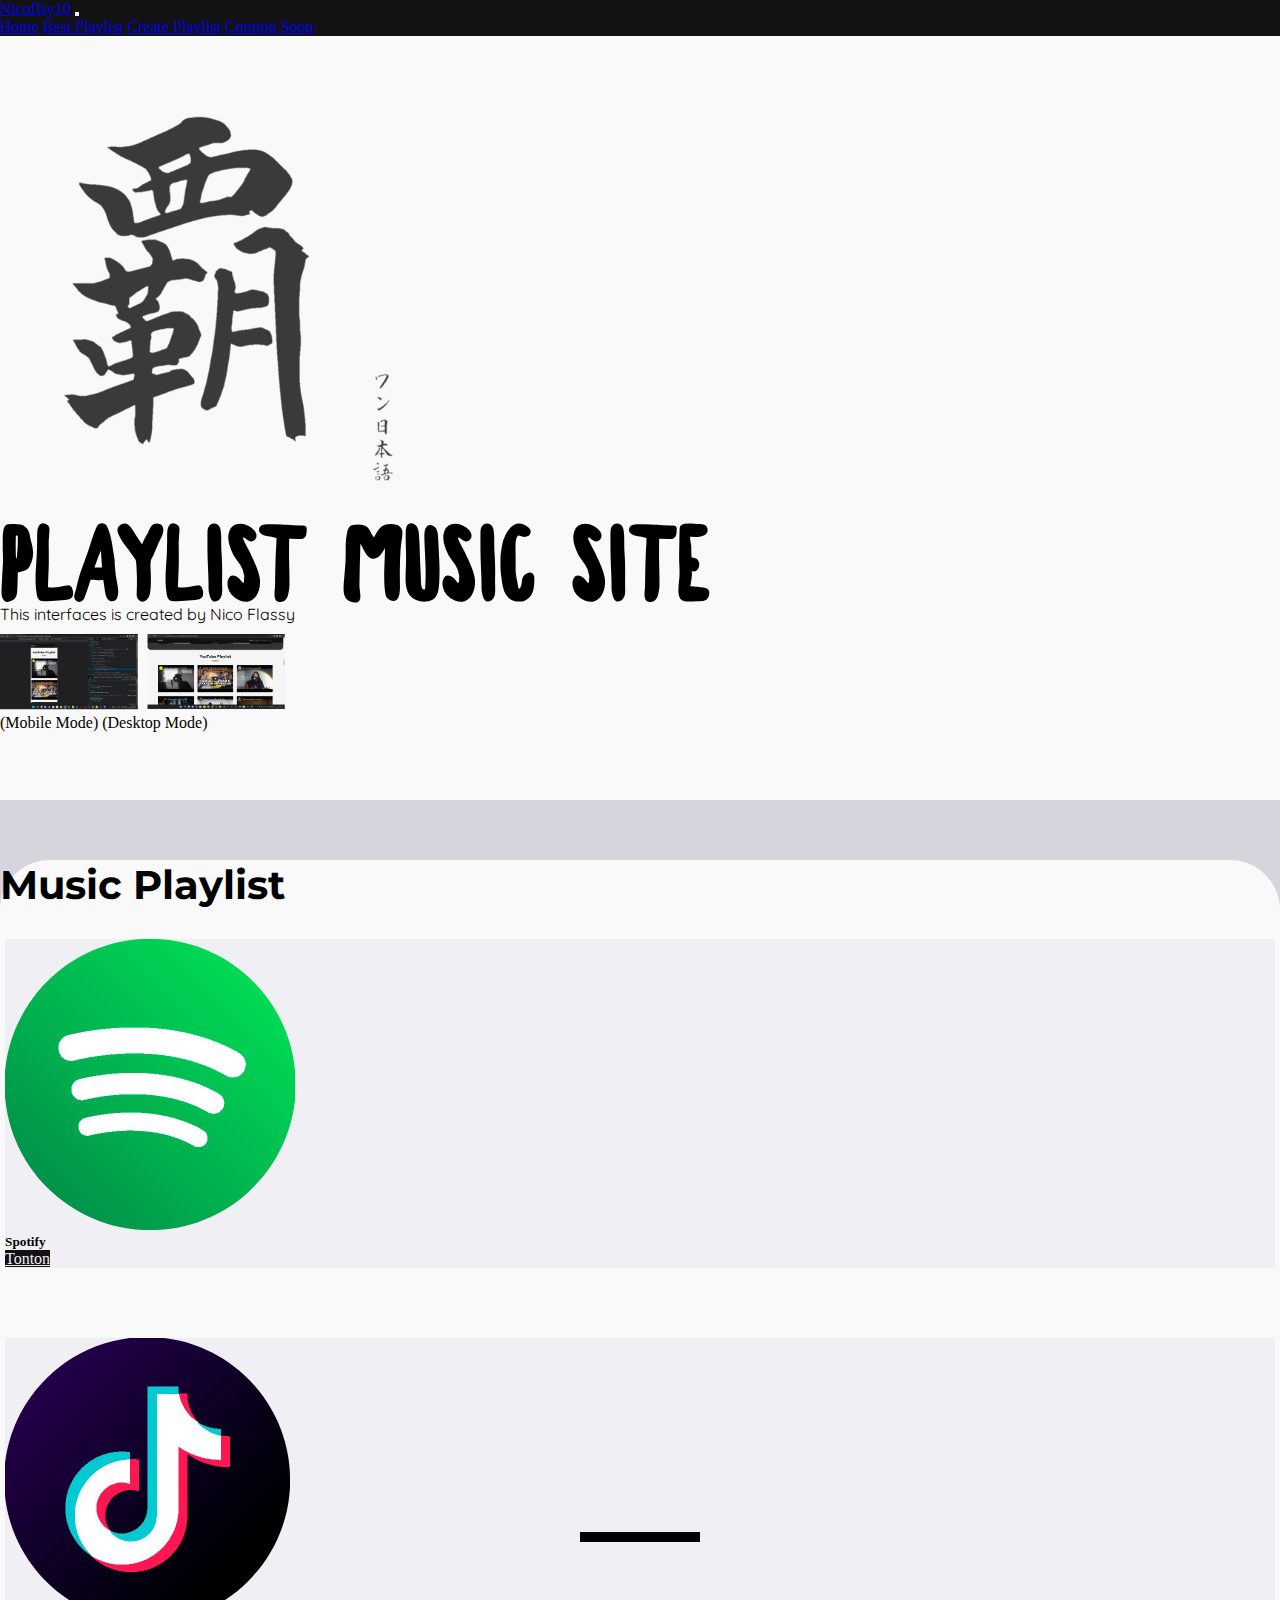
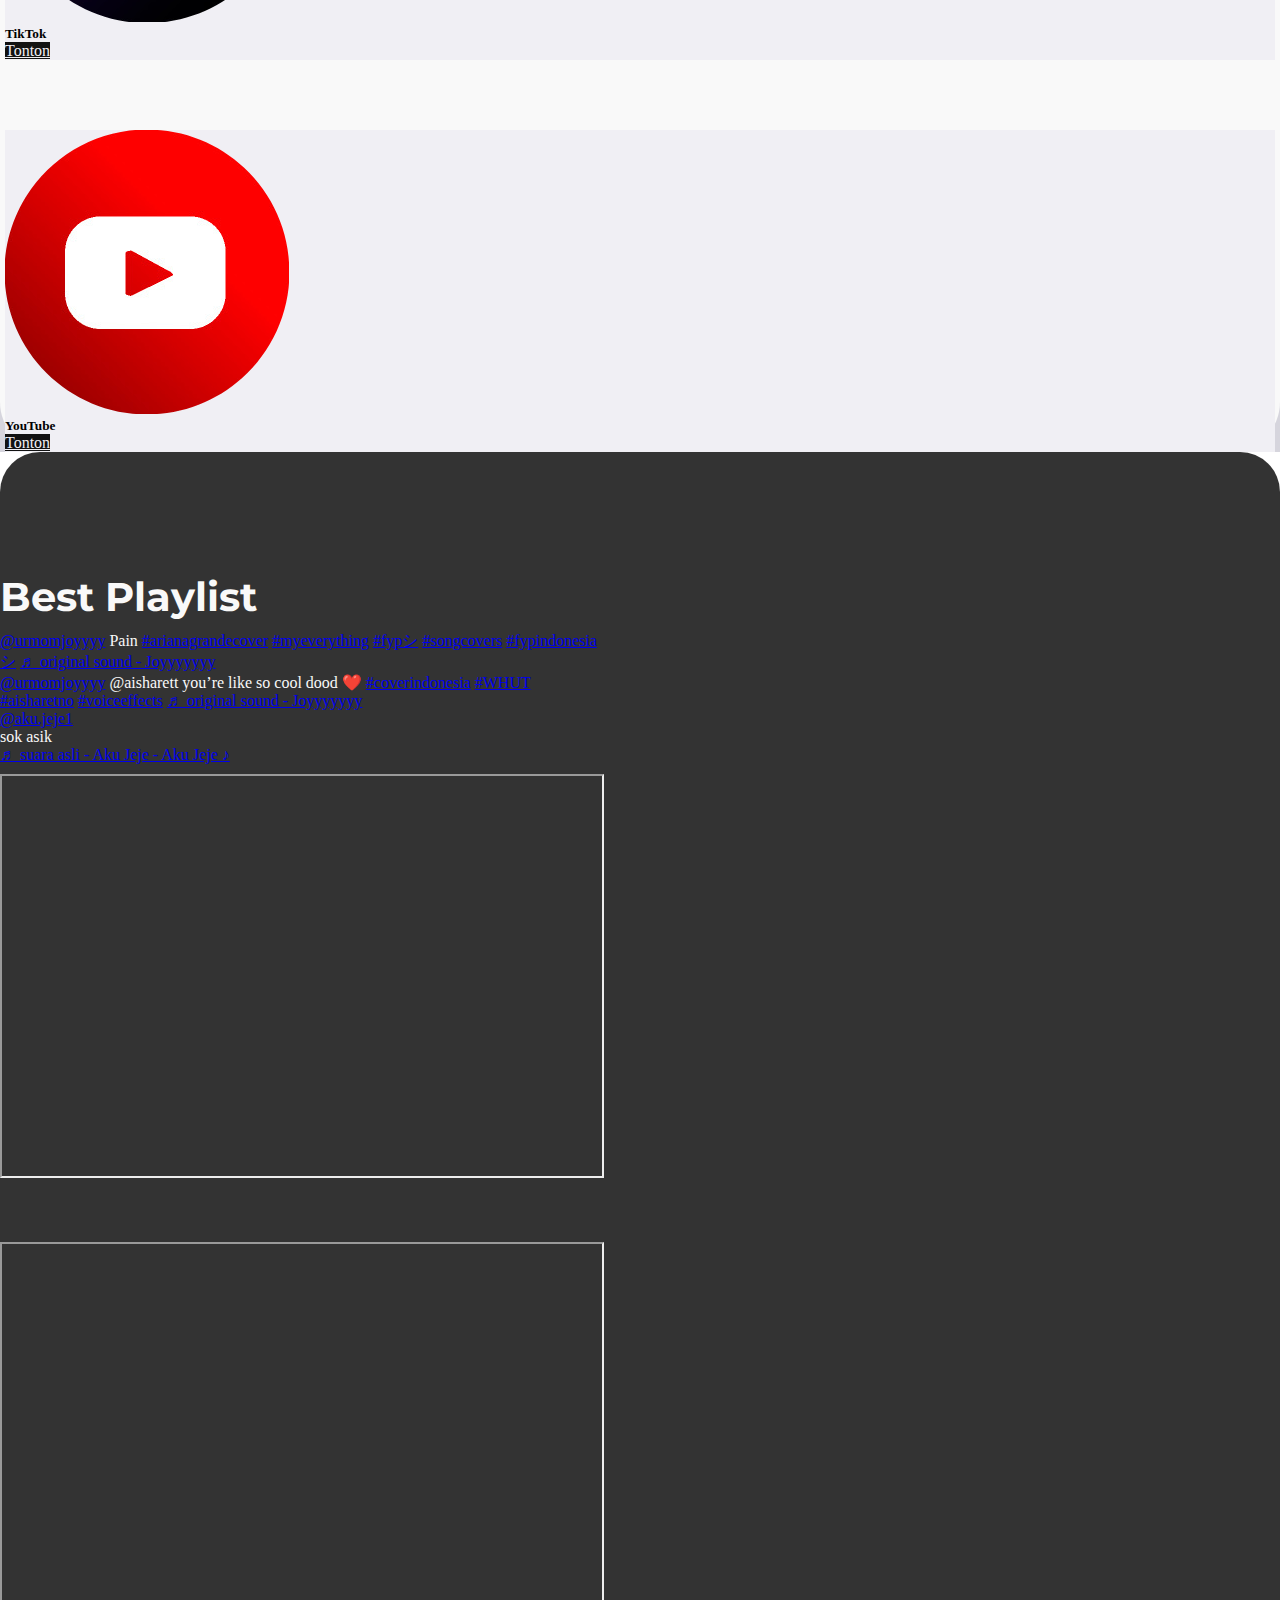
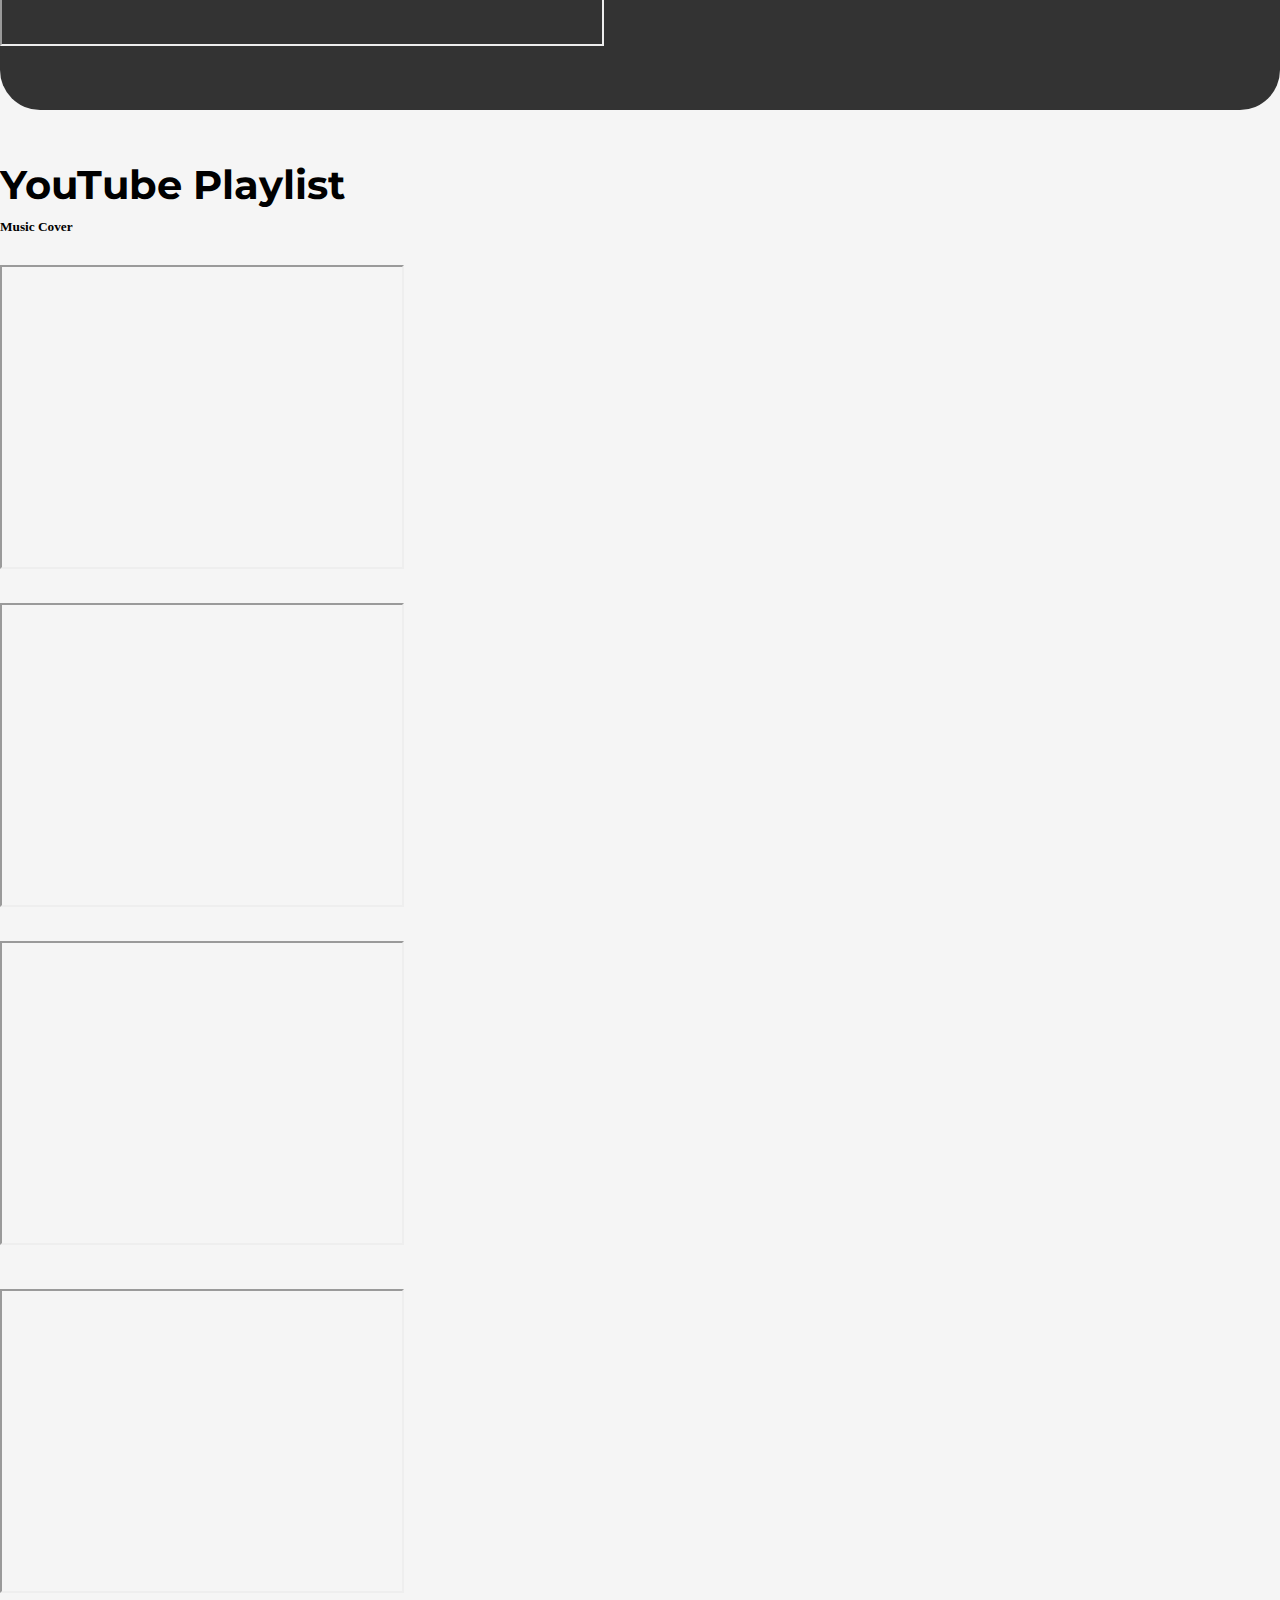
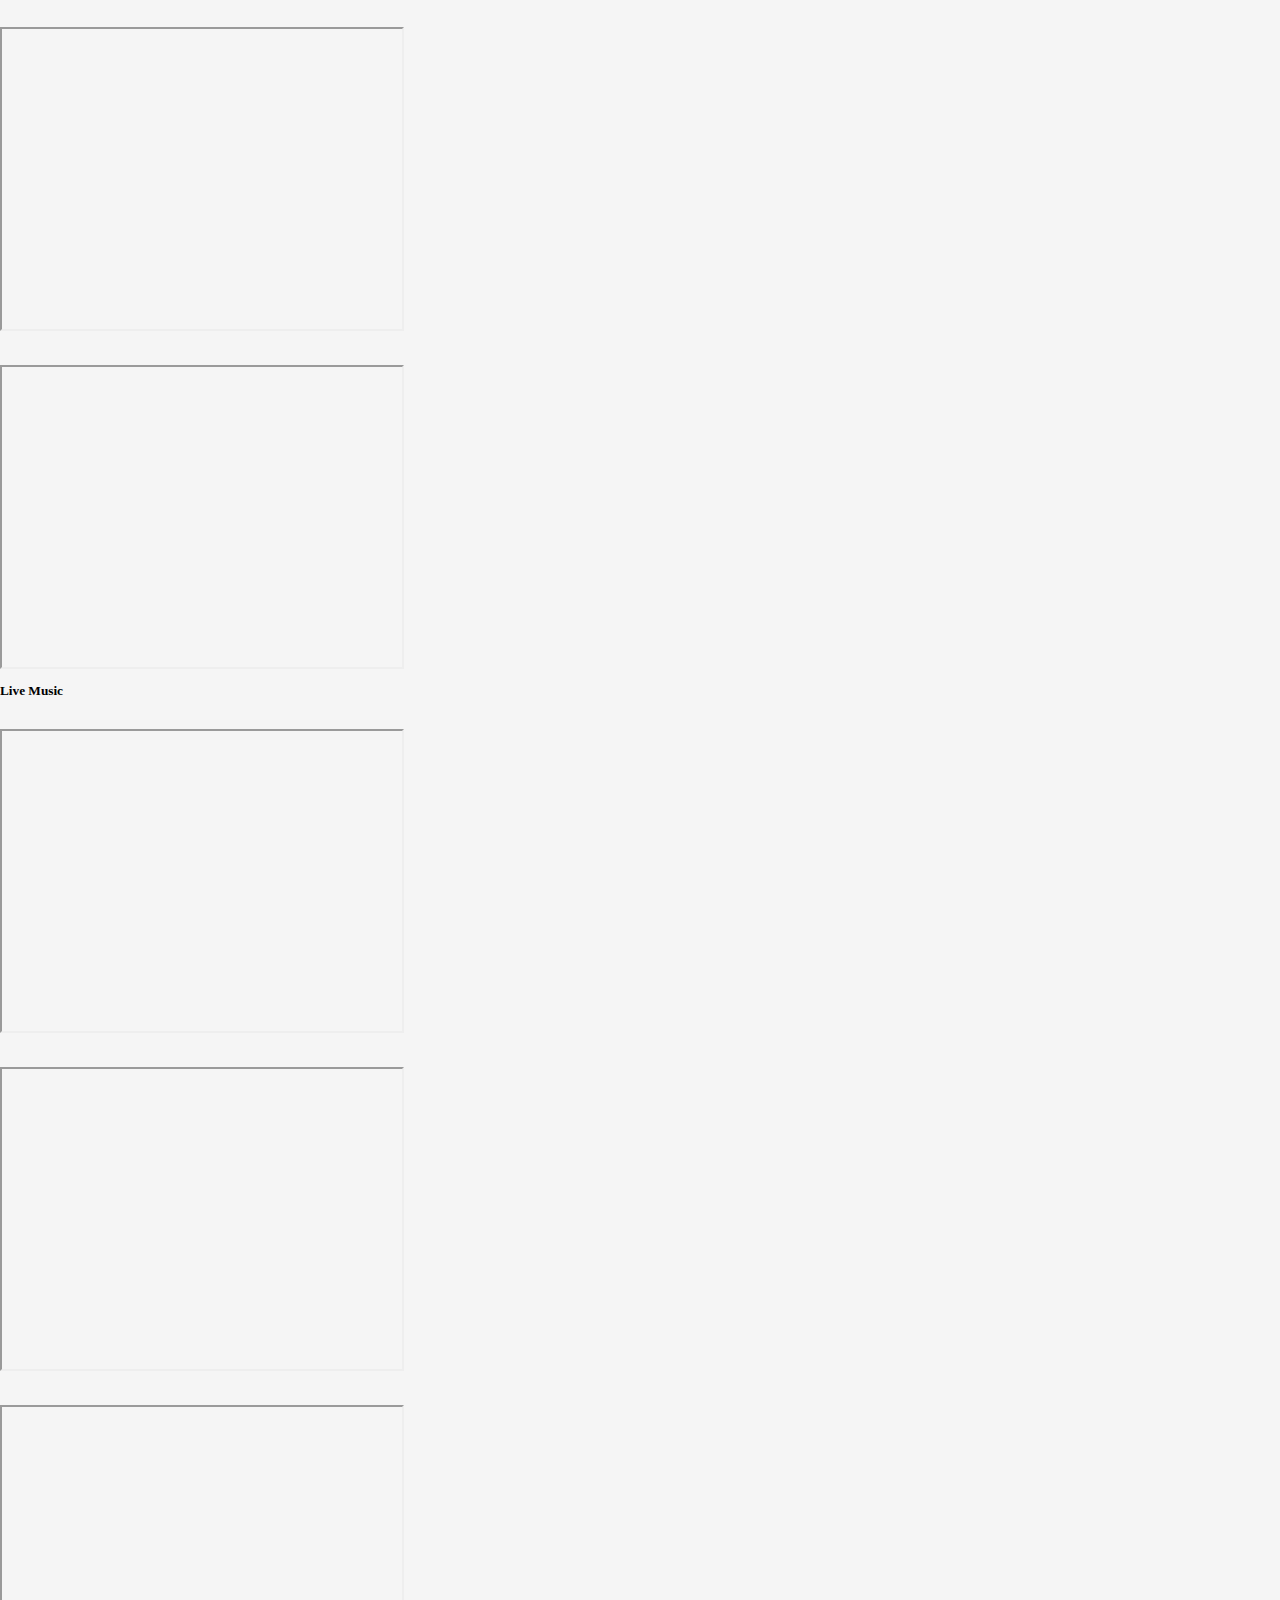
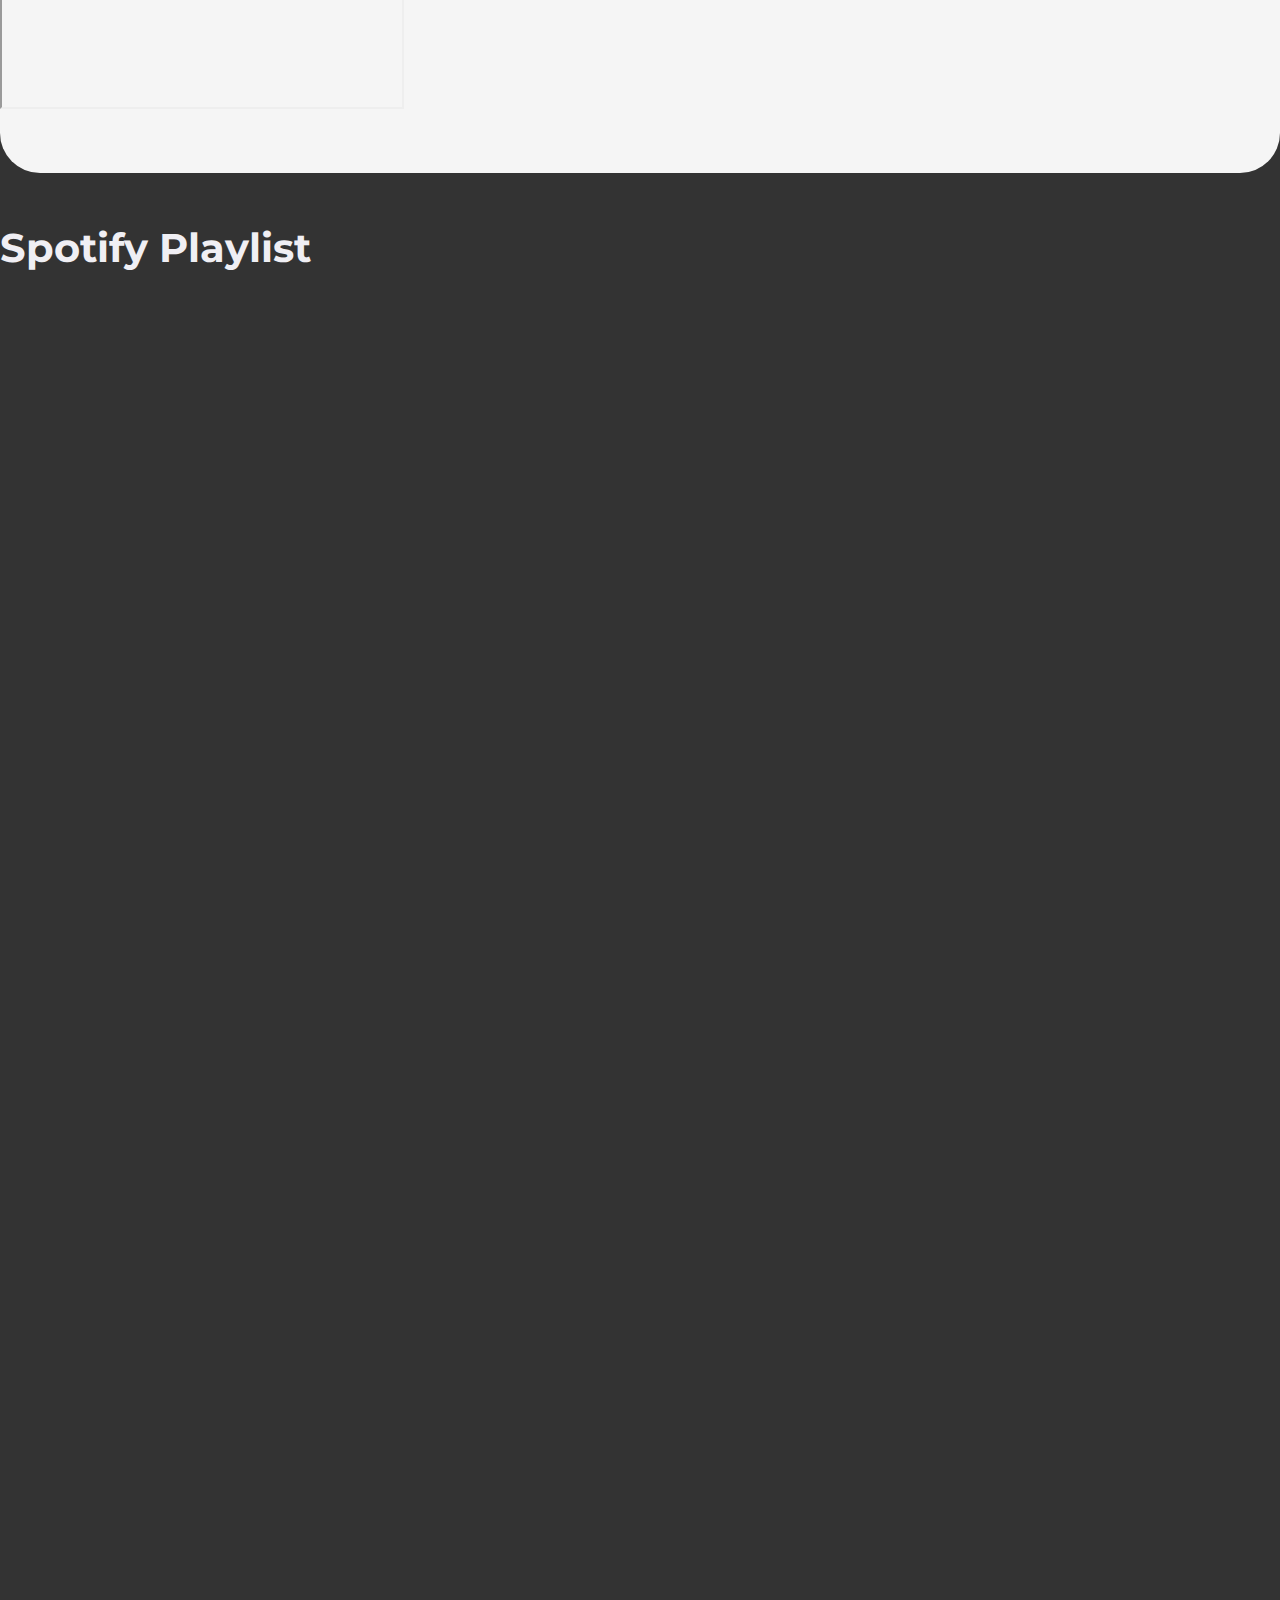
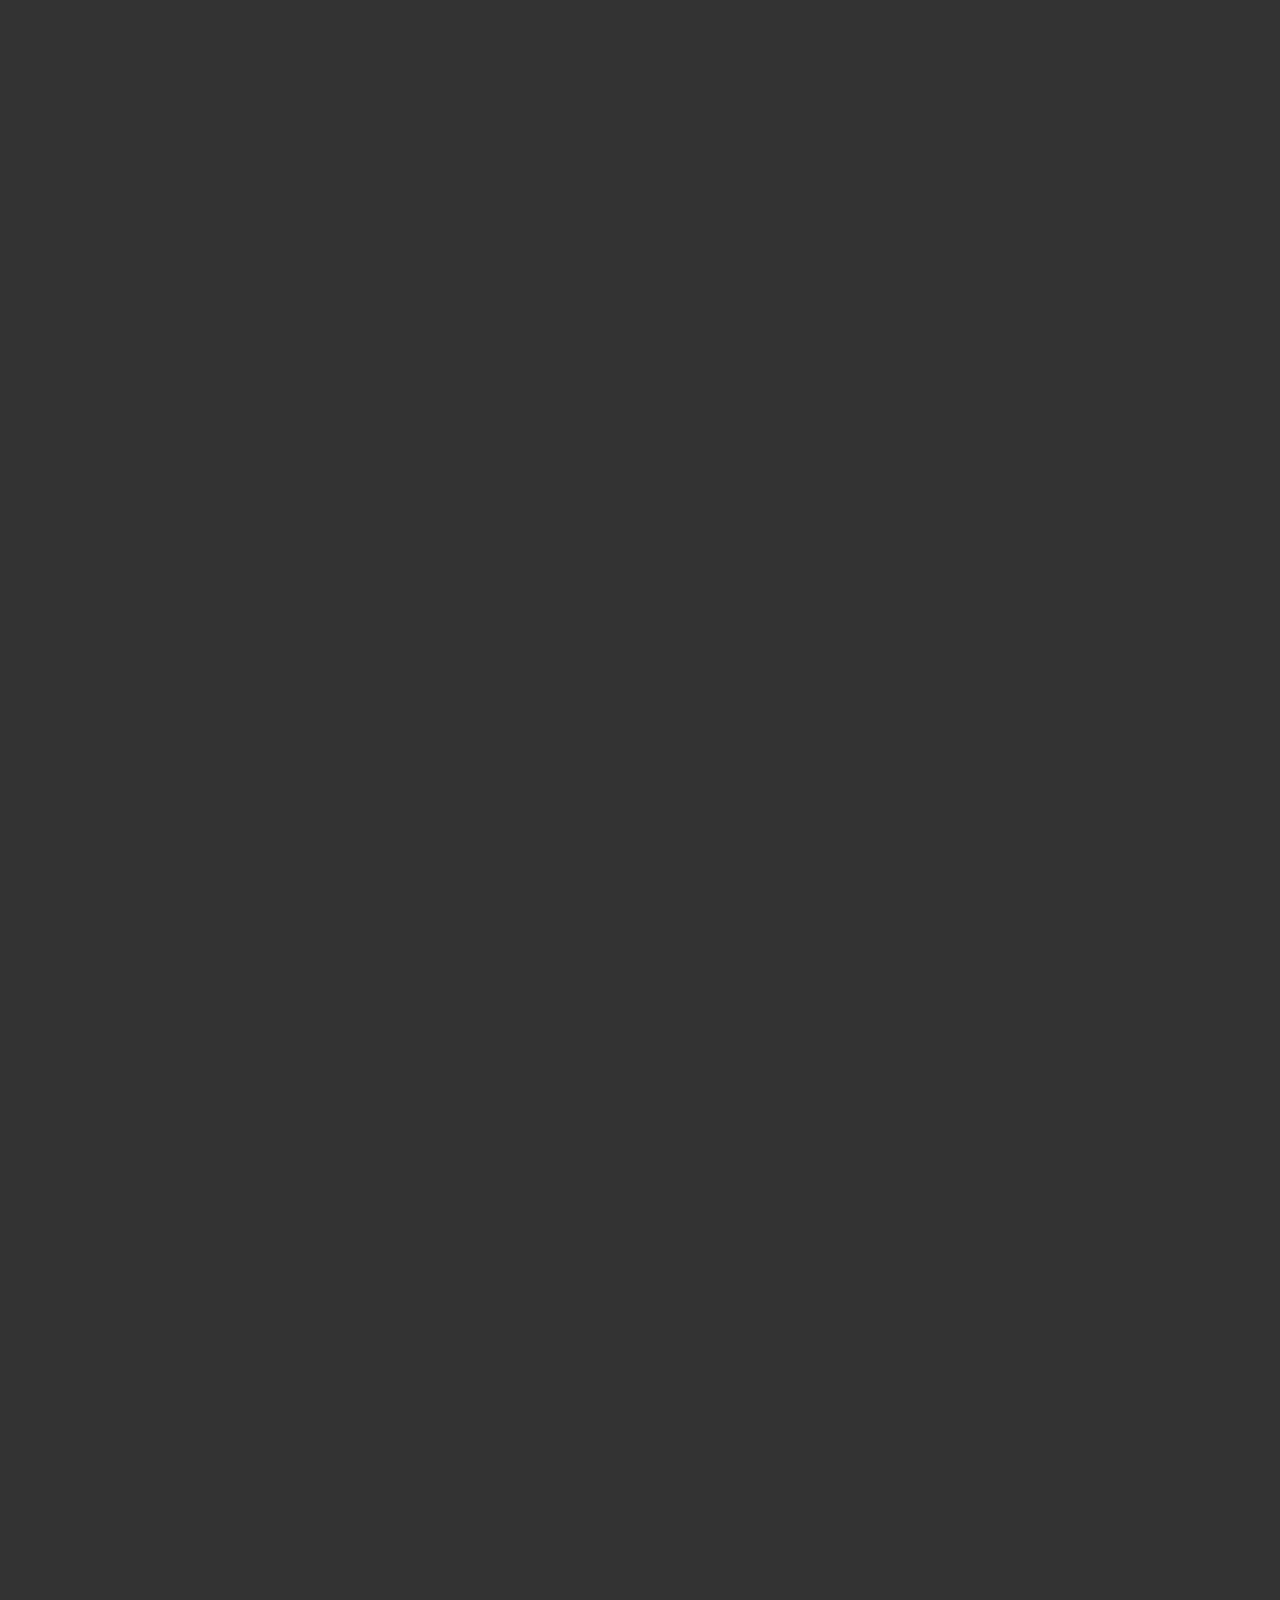
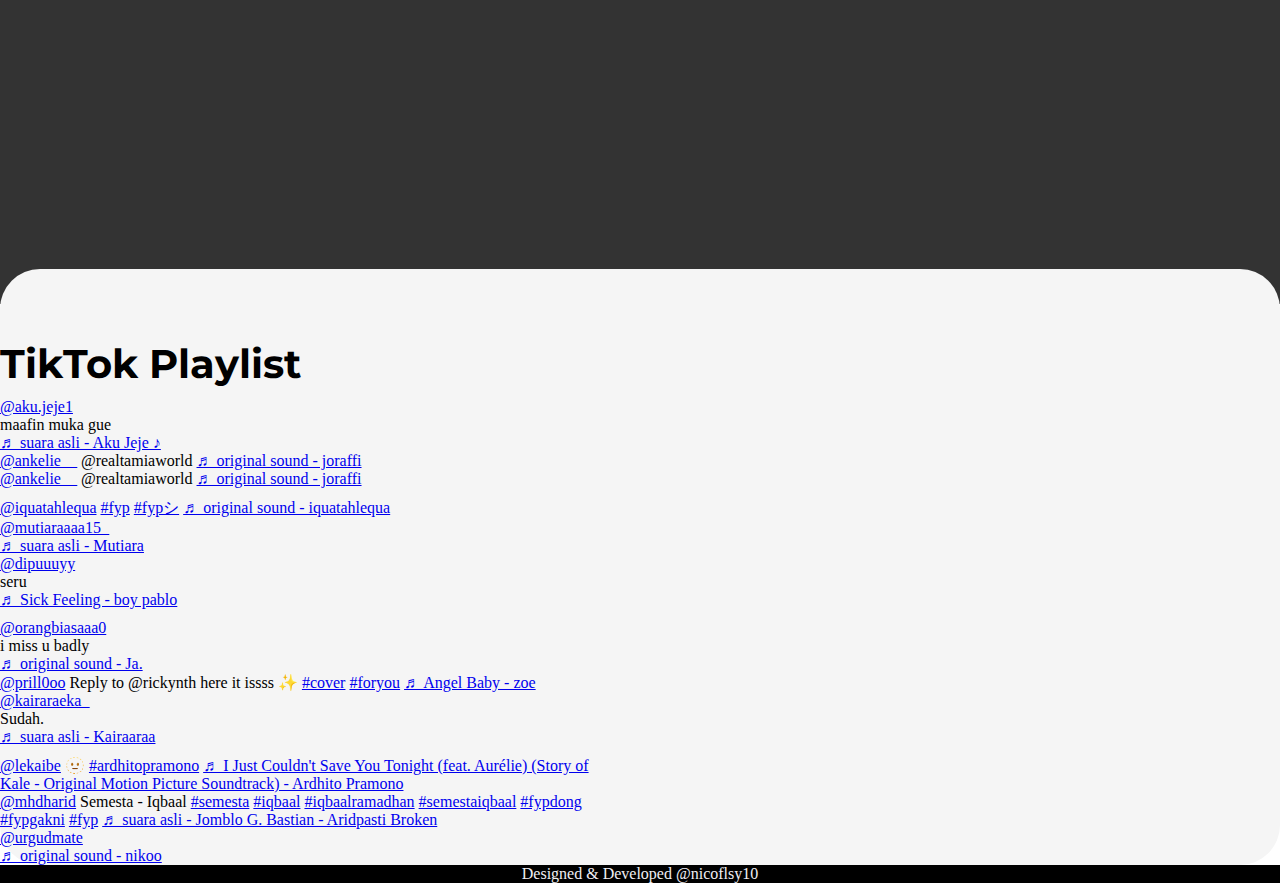
==== commit 24c92f75: "update tampilan" ====
--- a/index.html
+++ b/index.html
@@ -7,25 +7,36 @@
 
     <!-- Bootstrap CSS -->
     <link href="https://cdn.jsdelivr.net/npm/bootstrap@5.0.2/dist/css/bootstrap.min.css" rel="stylesheet" integrity="sha384-EVSTQN3/azprG1Anm3QDgpJLIm9Nao0Yz1ztcQTwFspd3yD65VohhpuuCOmLASjC" crossorigin="anonymous">
+
+    <!-------Google font------>
+      
+    <link rel="preconnect" href="https://fonts.googleapis.com">
+    <link rel="preconnect" href="https://fonts.gstatic.com" crossorigin>
+    <link href="https://fonts.googleapis.com/css2?family=Montserrat:wght@800&display=swap" rel="stylesheet">
+    <link rel="preconnect" href="https://fonts.googleapis.com">
+    <link rel="preconnect" href="https://fonts.gstatic.com" crossorigin>
+    <link href="https://fonts.googleapis.com/css2?family=Quicksand:wght@500&display=swap" rel="stylesheet">
+
     <link rel="stylesheet" href="style.css">
+
 
     <title>MUSIC PLAYLIST</title>
   </head>
   <body>
  
     <!--------Navbar------->
-    <nav class="navbar navbar-expand-lg navbar-light bg-light">
-        <div class="container-fluid">
-          <a class="navbar-brand" href="#">Navbar</a>
+    <nav class="navbar navbar-expand-lg navbar-dark ">
+        <div class="container ">
+          <a class="navbar-brand" href="#">Nicoflsy10</a>
           <button class="navbar-toggler" type="button" data-bs-toggle="collapse" data-bs-target="#navbarNavAltMarkup" aria-controls="navbarNavAltMarkup" aria-expanded="false" aria-label="Toggle navigation">
             <span class="navbar-toggler-icon"></span>
           </button>
           <div class="collapse navbar-collapse" id="navbarNavAltMarkup">
-            <div class="navbar-nav">
+            <div class="navbar-nav ms-auto">
               <a class="nav-link active" aria-current="page" href="#">Home</a>
-              <a class="nav-link" href="#">Features</a>
-              <a class="nav-link" href="#">Pricing</a>
-              <a class="nav-link disabled" href="#" tabindex="-1" aria-disabled="true">Disabled</a>
+              <a class="nav-link" href="#">Best Playlist</a>
+              <a class="nav-link" href="#">Create Playlist</a>
+              <a class="nav-link disabled" href="#" tabindex="-1" aria-disabled="true">Coming Soon</a>
             </div>
           </div>
         </div>
@@ -33,7 +44,20 @@
 
       <!---------------------Halaman Utama------------------->
       <section id="halamanutama">
-        <div class="container">
+        <div class="container"> 
+          <div class="row justify-content-center" id="kanji">
+            <img src="img/ha.png" alt="">
+          </div>
+          <div class="row text-center">
+            <h1>PLAYLIST MUSIC SITE</h1>
+            <P id="pg1">This interfaces is created by Nico Flassy</P>
+          </div>
+          <div class="row justify-content-center text-center" id="mode">
+            <img src="img/mode.png" alt="">
+            <p>(Mobile Mode)    (Desktop Mode)</p>
+            </div>
+          </div>
+        </div>
          
       </section>
 
@@ -44,25 +68,25 @@
             <h3>Music Playlist</h3>
           </div>
           <div class="row text-center justify-content-center">
-            <div class="card col-lg-3 col-xs-6">
-              <img src="img/spotify.jpg" alt="">
+            <div class="card col-lg-3">
+              <img src="img/spotify.png" alt="">
               <div class="card-body">
                 <h5 class="card-title">Spotify</h5>
-                <a href="#" class="btn btn-primary">Tonton</a>
-              </div>
-            </div>
-            <div class="card col-lg-3 col-xs-6">
-              <img src="img/tiktok.jpg" alt="">
+                <a href="https://open.spotify.com/user/31iunwl3bvmw6kjeiuzdq7apndey?si=9acb5d0929e840a2" class="btn ">Tonton</a>
+              </div>
+            </div>
+            <div class="card col-lg-3">
+              <img src="img/tiktok.png" alt="">
               <div class="card-body">
                 <h5 class="card-title">TikTok</h5>
-                <a href="#" class="btn btn-primary">Tonton</a>
-              </div>
-            </div>
-            <div class="card col-lg-3 col-xs-6">
-              <img src="img/youtube.jpg" alt="">
+                <a href="#" class="btn ">Tonton</a>
+              </div>
+            </div>
+            <div class="card col-lg-3" id="youtubecard">
+              <img src="img/youtube.png" alt="">
               <div class="card-body">
                 <h5 class="card-title">YouTube</h5>
-                <a href="#" class="btn btn-primary">Tonton</a>
+                <a href="#" class="btn ">Tonton</a>
               </div>
             </div>
         </div>
@@ -72,6 +96,126 @@
       <section id="playlist">
 
         <!------Best Playlist----->
+        <div class="myplaylist">
+          <div class="container">
+            <div class="row text-center justify-content-center">
+              <h2>Best Playlist</h2>
+            </div>
+            <div class="row justify-content-center">
+              <div class="col-lg-4 col-sm-6">
+                <blockquote class="tiktok-embed" cite="https://www.tiktok.com/@urmomjoyyyy/video/7105666585037245722" data-video-id="7105666585037245722" style="max-width: 605px;min-width: 325px;" > <section> <a target="_blank" title="@urmomjoyyyy" href="https://www.tiktok.com/@urmomjoyyyy">@urmomjoyyyy</a> Pain <a title="arianagrandecover" target="_blank" href="https://www.tiktok.com/tag/arianagrandecover">#arianagrandecover</a> <a title="myeverything" target="_blank" href="https://www.tiktok.com/tag/myeverything">#myeverything</a> <a title="fypシ" target="_blank" href="https://www.tiktok.com/tag/fyp%E3%82%B7">#fypシ</a> <a title="songcovers" target="_blank" href="https://www.tiktok.com/tag/songcovers">#songcovers</a> <a title="fypindonesiaシ" target="_blank" href="https://www.tiktok.com/tag/fypindonesia%E3%82%B7">#fypindonesiaシ</a> <a target="_blank" title="♬ original sound  - Joyyyyyyy" href="https://www.tiktok.com/music/original-sound-Joyyyyyyy-7105666587868400411">♬ original sound  - Joyyyyyyy</a> </section> </blockquote> <script async src="https://www.tiktok.com/embed.js"></script>
+              </div>
+              <div class="col-lg-4 col-sm-6">
+                <blockquote class="tiktok-embed" cite="https://www.tiktok.com/@urmomjoyyyy/video/7069410552761584923" data-video-id="7069410552761584923" style="max-width: 605px;min-width: 325px;" > <section> <a target="_blank" title="@urmomjoyyyy" href="https://www.tiktok.com/@urmomjoyyyy">@urmomjoyyyy</a> @aisharett you’re like so cool dood ❤️ <a title="coverindonesia" target="_blank" href="https://www.tiktok.com/tag/coverindonesia">#coverindonesia</a> <a title="whut" target="_blank" href="https://www.tiktok.com/tag/whut">#WHUT</a> <a title="aisharetno" target="_blank" href="https://www.tiktok.com/tag/aisharetno">#aisharetno</a> <a title="voiceeffects" target="_blank" href="https://www.tiktok.com/tag/voiceeffects">#voiceeffects</a> <a target="_blank" title="♬ original sound  - Joyyyyyyy" href="https://www.tiktok.com/music/original-sound-Joyyyyyyy-7069410586819300123">♬ original sound  - Joyyyyyyy</a> </section> </blockquote> <script async src="https://www.tiktok.com/embed.js"></script>
+              </div>
+              <div class="col-lg-4 col-sm-6">
+                <blockquote class="tiktok-embed" cite="https://www.tiktok.com/@aku.jeje1/video/7051351831007497499" data-video-id="7051351831007497499" style="max-width: 605px;min-width: 325px;" > <section> <a target="_blank" title="@aku.jeje1" href="https://www.tiktok.com/@aku.jeje1">@aku.jeje1</a> <p>sok asik</p> <a target="_blank" title="♬ suara asli - Aku Jeje - Aku Jeje ♪" href="https://www.tiktok.com/music/suara-asli-Aku-Jeje-7051351778452933403">♬ suara asli - Aku Jeje - Aku Jeje ♪</a> </section> </blockquote> <script async src="https://www.tiktok.com/embed.js"></script>
+              </div>
+            </div>
+            <div class="row text-center">
+              <div class="col-lg-6 col-xs-12">
+                <iframe width="600" height="400" src="https://www.youtube.com/embed/0ZWcOXVl8TQ">
+                </iframe>
+              </div>
+              <div class="col-lg-6 col-xs-12">
+                <iframe width="600" height="400" src="https://www.youtube.com/embed/hGo9BapW1yk">
+                </iframe>
+              </div>
+            </div>
+          </div>
+        </div>
+
+
+
+        <!---Youtube-->
+        <div class="youtube">
+          <div class="container">
+            <div class="judul text-center">
+              <h3>YouTube Playlist</h3>
+            </div>
+            <div class="row text-center">
+              <h5>Music Cover</h5>
+              <div class="col-lg-4 col-xs-12">
+                <iframe width="400" height="300" src="https://www.youtube.com/embed/9LNsV46XpiM">
+                </iframe>
+              </div>
+              <div class="col-lg-4 col-xs-12">
+                <iframe width="400" height="300" src="https://www.youtube.com/embed/MCR6YtXbtFY">
+                </iframe>
+              </div>
+              <div class="col-lg-4 col-xs-12">
+                <iframe width="400" height="300" src="https://www.youtube.com/embed/SaMUwpgclto">
+                </iframe>
+              </div>
+            </div>
+            <div class="row text-center">
+              <div class="col-lg-4 col-xs-12">
+                <iframe width="400" height="300" src="https://www.youtube.com/embed/xAFKlDjKO5o">
+                </iframe>
+              </div>
+              <div class="col-lg-4 col-xs-12">
+                <iframe width="400" height="300" src="https://www.youtube.com/embed/apCmyO5-cC0">
+                </iframe>
+              </div>
+              <div class="col-lg-4 col-xs-12">
+                <iframe width="400" height="300" src="https://www.youtube.com/embed/ff4mTjQHPqw">
+                </iframe>
+              </div>
+            </div>
+            <div class="row text-center">
+              <h5>Live Music</h5>
+              <div class="col-lg-4 col-xs-6">
+                <iframe width="400" height="300" src="https://www.youtube.com/embed/F4t9J5JgDog">
+                </iframe>
+              </div>
+              <div class="col-lg-4 col-xs-12">
+                <iframe width="400" height="300" src="https://www.youtube.com/embed/HPOABFXI6hk">
+                </iframe>
+              </div>
+              <div class="col-lg-4 col-xs-12">
+                <iframe width="400" height="300" src="https://www.youtube.com/embed/UYT7xUFEBFQ">
+                </iframe>
+              </div>
+            </div>
+          </div>
+        </div>
+
+        <!---Spotify-->
+        <div class="spotify">
+          <div class="container">
+            <div class="judul text-center">
+              <h3>Spotify Playlist</h3>
+            </div>
+            <div class="row justify-content-center">
+              <div class="col-lg-3 col-xs-6">
+                <iframe style="border-radius:12px" src="https://open.spotify.com/embed/track/0gE7IgQ0vsiV8KwJuvLjHt?utm_source=generator" width="100%" height="380" frameBorder="0" allowfullscreen="" allow="autoplay; clipboard-write; encrypted-media; fullscreen; picture-in-picture"></iframe>
+              </div>
+              <div class="col-lg-3 col-xs-6">
+                <iframe style="border-radius:12px" src="https://open.spotify.com/embed/track/1IoFHQNdaIlQWR9tJ9Oj5Q?utm_source=generator" width="100%" height="380" frameBorder="0" allowfullscreen="" allow="autoplay; clipboard-write; encrypted-media; fullscreen; picture-in-picture"></iframe>
+              </div>
+              <div class="col-lg-3 col-xs-6">
+                <iframe style="border-radius:12px" src="https://open.spotify.com/embed/track/6PtE41BwaPBOjjMc8mKcG4?utm_source=generator" width="100%" height="380" frameBorder="0" allowfullscreen="" allow="autoplay; clipboard-write; encrypted-media; fullscreen; picture-in-picture"></iframe>
+              </div>
+              <div class="col-lg-3 col-xs-6">
+                <iframe style="border-radius:12px" src="https://open.spotify.com/embed/track/4HBZA5flZLE435QTztThqH?utm_source=generator" width="100%" height="380" frameBorder="0" allowfullscreen="" allow="autoplay; clipboard-write; encrypted-media; fullscreen; picture-in-picture"></iframe>
+              </div>
+            </div>
+            <div class="row justify-content-center">
+              <div class="col-lg-3 col-xs-6">
+                <iframe style="border-radius:12px" src="https://open.spotify.com/embed/track/2hHeGD57S0BcopfVcmehdl?utm_source=generator" width="100%" height="380" frameBorder="0" allowfullscreen="" allow="autoplay; clipboard-write; encrypted-media; fullscreen; picture-in-picture"></iframe>
+              </div>
+              <div class="col-lg-3 col-xs-6">
+                <iframe style="border-radius:12px" src="https://open.spotify.com/embed/track/3KCJaQ36MDlRjBuwqRJze2?utm_source=generator" width="100%" height="380" frameBorder="0" allowfullscreen="" allow="autoplay; clipboard-write; encrypted-media; fullscreen; picture-in-picture"></iframe>
+              </div>
+              <div class="col-lg-3 col-xs-6">
+                <iframe style="border-radius:12px" src="https://open.spotify.com/embed/track/0P6Idq21mmUxAkOuLAn6pF?utm_source=generator" width="100%" height="380" frameBorder="0" allowfullscreen="" allow="autoplay; clipboard-write; encrypted-media; fullscreen; picture-in-picture"></iframe>
+              </div>
+              <div class="col-lg-3 col-xs-6">
+                <iframe style="border-radius:12px" src="https://open.spotify.com/embed/track/6RsvbZ6gFjRSOFonpf55mT?utm_source=generator" width="100%" height="380" frameBorder="0" allowfullscreen="" allow="autoplay; clipboard-write; encrypted-media; fullscreen; picture-in-picture"></iframe>
+              </div>
+            </div>
+          </div>
+        </div>
         
 
         <!----Tiktok----->
@@ -82,139 +226,55 @@
             </div>
             <div class="row">
               <div class="col-lg-4 col-sm-6">
-                <blockquote class="tiktok-embed" cite="https://www.tiktok.com/@muditmathur_/video/6969706158898580742" data-video-id="6969706158898580742" style="max-width: 605px;min-width: 325px;" > <section> <a target="_blank" title="@muditmathur_" href="https://www.tiktok.com/@muditmathur_">@muditmathur_</a> momentarily shidposting <a title="fyp" target="_blank" href="https://www.tiktok.com/tag/fyp">#fyp</a> <a title="rexorangecounty" target="_blank" href="https://www.tiktok.com/tag/rexorangecounty">#rexorangecounty</a> <a title="desi" target="_blank" href="https://www.tiktok.com/tag/desi">#desi</a> <a title="bestfriend" target="_blank" href="https://www.tiktok.com/tag/bestfriend">#bestfriend</a> <a title="singing" target="_blank" href="https://www.tiktok.com/tag/singing">#singing</a> <a title="cover" target="_blank" href="https://www.tiktok.com/tag/cover">#cover</a> <a title="fypシ" target="_blank" href="https://www.tiktok.com/tag/fyp%E3%82%B7">#fypシ</a> <a title="bestseatinthehouse" target="_blank" href="https://www.tiktok.com/tag/bestseatinthehouse">#BestSeatInTheHouse</a> <a title="katespadenyhappydance" target="_blank" href="https://www.tiktok.com/tag/katespadenyhappydance">#katespadenyhappydance</a> <a target="_blank" title="♬ original sound - mudit" href="https://www.tiktok.com/music/original-sound-6969706041911118598">♬ original sound - mudit</a> </section> </blockquote> <script async src="https://www.tiktok.com/embed.js"></script>
-              </div>
-              <div class="col-lg-4 col-sm-6">
-                <blockquote class="tiktok-embed" cite="https://www.tiktok.com/@muditmathur_/video/6969706158898580742" data-video-id="6969706158898580742" style="max-width: 605px;min-width: 325px;" > <section> <a target="_blank" title="@muditmathur_" href="https://www.tiktok.com/@muditmathur_">@muditmathur_</a> momentarily shidposting <a title="fyp" target="_blank" href="https://www.tiktok.com/tag/fyp">#fyp</a> <a title="rexorangecounty" target="_blank" href="https://www.tiktok.com/tag/rexorangecounty">#rexorangecounty</a> <a title="desi" target="_blank" href="https://www.tiktok.com/tag/desi">#desi</a> <a title="bestfriend" target="_blank" href="https://www.tiktok.com/tag/bestfriend">#bestfriend</a> <a title="singing" target="_blank" href="https://www.tiktok.com/tag/singing">#singing</a> <a title="cover" target="_blank" href="https://www.tiktok.com/tag/cover">#cover</a> <a title="fypシ" target="_blank" href="https://www.tiktok.com/tag/fyp%E3%82%B7">#fypシ</a> <a title="bestseatinthehouse" target="_blank" href="https://www.tiktok.com/tag/bestseatinthehouse">#BestSeatInTheHouse</a> <a title="katespadenyhappydance" target="_blank" href="https://www.tiktok.com/tag/katespadenyhappydance">#katespadenyhappydance</a> <a target="_blank" title="♬ original sound - mudit" href="https://www.tiktok.com/music/original-sound-6969706041911118598">♬ original sound - mudit</a> </section> </blockquote> <script async src="https://www.tiktok.com/embed.js"></script>
-              </div>
-              <div class="col-lg-4 col-sm-6">
-                <blockquote class="tiktok-embed" cite="https://www.tiktok.com/@muditmathur_/video/6969706158898580742" data-video-id="6969706158898580742" style="max-width: 605px;min-width: 325px;" > <section> <a target="_blank" title="@muditmathur_" href="https://www.tiktok.com/@muditmathur_">@muditmathur_</a> momentarily shidposting <a title="fyp" target="_blank" href="https://www.tiktok.com/tag/fyp">#fyp</a> <a title="rexorangecounty" target="_blank" href="https://www.tiktok.com/tag/rexorangecounty">#rexorangecounty</a> <a title="desi" target="_blank" href="https://www.tiktok.com/tag/desi">#desi</a> <a title="bestfriend" target="_blank" href="https://www.tiktok.com/tag/bestfriend">#bestfriend</a> <a title="singing" target="_blank" href="https://www.tiktok.com/tag/singing">#singing</a> <a title="cover" target="_blank" href="https://www.tiktok.com/tag/cover">#cover</a> <a title="fypシ" target="_blank" href="https://www.tiktok.com/tag/fyp%E3%82%B7">#fypシ</a> <a title="bestseatinthehouse" target="_blank" href="https://www.tiktok.com/tag/bestseatinthehouse">#BestSeatInTheHouse</a> <a title="katespadenyhappydance" target="_blank" href="https://www.tiktok.com/tag/katespadenyhappydance">#katespadenyhappydance</a> <a target="_blank" title="♬ original sound - mudit" href="https://www.tiktok.com/music/original-sound-6969706041911118598">♬ original sound - mudit</a> </section> </blockquote> <script async src="https://www.tiktok.com/embed.js"></script>
-              </div>
-            </div>
-            <div class="row">
-              <div class="col-lg-4 col-sm-6">
-                <blockquote class="tiktok-embed" cite="https://www.tiktok.com/@muditmathur_/video/6969706158898580742" data-video-id="6969706158898580742" style="max-width: 605px;min-width: 325px;" > <section> <a target="_blank" title="@muditmathur_" href="https://www.tiktok.com/@muditmathur_">@muditmathur_</a> momentarily shidposting <a title="fyp" target="_blank" href="https://www.tiktok.com/tag/fyp">#fyp</a> <a title="rexorangecounty" target="_blank" href="https://www.tiktok.com/tag/rexorangecounty">#rexorangecounty</a> <a title="desi" target="_blank" href="https://www.tiktok.com/tag/desi">#desi</a> <a title="bestfriend" target="_blank" href="https://www.tiktok.com/tag/bestfriend">#bestfriend</a> <a title="singing" target="_blank" href="https://www.tiktok.com/tag/singing">#singing</a> <a title="cover" target="_blank" href="https://www.tiktok.com/tag/cover">#cover</a> <a title="fypシ" target="_blank" href="https://www.tiktok.com/tag/fyp%E3%82%B7">#fypシ</a> <a title="bestseatinthehouse" target="_blank" href="https://www.tiktok.com/tag/bestseatinthehouse">#BestSeatInTheHouse</a> <a title="katespadenyhappydance" target="_blank" href="https://www.tiktok.com/tag/katespadenyhappydance">#katespadenyhappydance</a> <a target="_blank" title="♬ original sound - mudit" href="https://www.tiktok.com/music/original-sound-6969706041911118598">♬ original sound - mudit</a> </section> </blockquote> <script async src="https://www.tiktok.com/embed.js"></script>
-              </div>
-              <div class="col-lg-4 col-sm-6">
-                <blockquote class="tiktok-embed" cite="https://www.tiktok.com/@muditmathur_/video/6969706158898580742" data-video-id="6969706158898580742" style="max-width: 605px;min-width: 325px;" > <section> <a target="_blank" title="@muditmathur_" href="https://www.tiktok.com/@muditmathur_">@muditmathur_</a> momentarily shidposting <a title="fyp" target="_blank" href="https://www.tiktok.com/tag/fyp">#fyp</a> <a title="rexorangecounty" target="_blank" href="https://www.tiktok.com/tag/rexorangecounty">#rexorangecounty</a> <a title="desi" target="_blank" href="https://www.tiktok.com/tag/desi">#desi</a> <a title="bestfriend" target="_blank" href="https://www.tiktok.com/tag/bestfriend">#bestfriend</a> <a title="singing" target="_blank" href="https://www.tiktok.com/tag/singing">#singing</a> <a title="cover" target="_blank" href="https://www.tiktok.com/tag/cover">#cover</a> <a title="fypシ" target="_blank" href="https://www.tiktok.com/tag/fyp%E3%82%B7">#fypシ</a> <a title="bestseatinthehouse" target="_blank" href="https://www.tiktok.com/tag/bestseatinthehouse">#BestSeatInTheHouse</a> <a title="katespadenyhappydance" target="_blank" href="https://www.tiktok.com/tag/katespadenyhappydance">#katespadenyhappydance</a> <a target="_blank" title="♬ original sound - mudit" href="https://www.tiktok.com/music/original-sound-6969706041911118598">♬ original sound - mudit</a> </section> </blockquote> <script async src="https://www.tiktok.com/embed.js"></script>
-              </div>
-              <div class="col-lg-4 col-sm-6">
-                <blockquote class="tiktok-embed" cite="https://www.tiktok.com/@muditmathur_/video/6969706158898580742" data-video-id="6969706158898580742" style="max-width: 605px;min-width: 325px;" > <section> <a target="_blank" title="@muditmathur_" href="https://www.tiktok.com/@muditmathur_">@muditmathur_</a> momentarily shidposting <a title="fyp" target="_blank" href="https://www.tiktok.com/tag/fyp">#fyp</a> <a title="rexorangecounty" target="_blank" href="https://www.tiktok.com/tag/rexorangecounty">#rexorangecounty</a> <a title="desi" target="_blank" href="https://www.tiktok.com/tag/desi">#desi</a> <a title="bestfriend" target="_blank" href="https://www.tiktok.com/tag/bestfriend">#bestfriend</a> <a title="singing" target="_blank" href="https://www.tiktok.com/tag/singing">#singing</a> <a title="cover" target="_blank" href="https://www.tiktok.com/tag/cover">#cover</a> <a title="fypシ" target="_blank" href="https://www.tiktok.com/tag/fyp%E3%82%B7">#fypシ</a> <a title="bestseatinthehouse" target="_blank" href="https://www.tiktok.com/tag/bestseatinthehouse">#BestSeatInTheHouse</a> <a title="katespadenyhappydance" target="_blank" href="https://www.tiktok.com/tag/katespadenyhappydance">#katespadenyhappydance</a> <a target="_blank" title="♬ original sound - mudit" href="https://www.tiktok.com/music/original-sound-6969706041911118598">♬ original sound - mudit</a> </section> </blockquote> <script async src="https://www.tiktok.com/embed.js"></script>
-              </div>
-            </div>
-            <div class="row">
-              <div class="col-lg-4 col-sm-6">
-                <blockquote class="tiktok-embed" cite="https://www.tiktok.com/@muditmathur_/video/6969706158898580742" data-video-id="6969706158898580742" style="max-width: 605px;min-width: 325px;" > <section> <a target="_blank" title="@muditmathur_" href="https://www.tiktok.com/@muditmathur_">@muditmathur_</a> momentarily shidposting <a title="fyp" target="_blank" href="https://www.tiktok.com/tag/fyp">#fyp</a> <a title="rexorangecounty" target="_blank" href="https://www.tiktok.com/tag/rexorangecounty">#rexorangecounty</a> <a title="desi" target="_blank" href="https://www.tiktok.com/tag/desi">#desi</a> <a title="bestfriend" target="_blank" href="https://www.tiktok.com/tag/bestfriend">#bestfriend</a> <a title="singing" target="_blank" href="https://www.tiktok.com/tag/singing">#singing</a> <a title="cover" target="_blank" href="https://www.tiktok.com/tag/cover">#cover</a> <a title="fypシ" target="_blank" href="https://www.tiktok.com/tag/fyp%E3%82%B7">#fypシ</a> <a title="bestseatinthehouse" target="_blank" href="https://www.tiktok.com/tag/bestseatinthehouse">#BestSeatInTheHouse</a> <a title="katespadenyhappydance" target="_blank" href="https://www.tiktok.com/tag/katespadenyhappydance">#katespadenyhappydance</a> <a target="_blank" title="♬ original sound - mudit" href="https://www.tiktok.com/music/original-sound-6969706041911118598">♬ original sound - mudit</a> </section> </blockquote> <script async src="https://www.tiktok.com/embed.js"></script>
-              </div>
-              <div class="col-lg-4 col-sm-6">
-                <blockquote class="tiktok-embed" cite="https://www.tiktok.com/@muditmathur_/video/6969706158898580742" data-video-id="6969706158898580742" style="max-width: 605px;min-width: 325px;" > <section> <a target="_blank" title="@muditmathur_" href="https://www.tiktok.com/@muditmathur_">@muditmathur_</a> momentarily shidposting <a title="fyp" target="_blank" href="https://www.tiktok.com/tag/fyp">#fyp</a> <a title="rexorangecounty" target="_blank" href="https://www.tiktok.com/tag/rexorangecounty">#rexorangecounty</a> <a title="desi" target="_blank" href="https://www.tiktok.com/tag/desi">#desi</a> <a title="bestfriend" target="_blank" href="https://www.tiktok.com/tag/bestfriend">#bestfriend</a> <a title="singing" target="_blank" href="https://www.tiktok.com/tag/singing">#singing</a> <a title="cover" target="_blank" href="https://www.tiktok.com/tag/cover">#cover</a> <a title="fypシ" target="_blank" href="https://www.tiktok.com/tag/fyp%E3%82%B7">#fypシ</a> <a title="bestseatinthehouse" target="_blank" href="https://www.tiktok.com/tag/bestseatinthehouse">#BestSeatInTheHouse</a> <a title="katespadenyhappydance" target="_blank" href="https://www.tiktok.com/tag/katespadenyhappydance">#katespadenyhappydance</a> <a target="_blank" title="♬ original sound - mudit" href="https://www.tiktok.com/music/original-sound-6969706041911118598">♬ original sound - mudit</a> </section> </blockquote> <script async src="https://www.tiktok.com/embed.js"></script>
-              </div>
-              <div class="col-lg-4 col-sm-6">
-                <blockquote class="tiktok-embed" cite="https://www.tiktok.com/@muditmathur_/video/6969706158898580742" data-video-id="6969706158898580742" style="max-width: 605px;min-width: 325px;" > <section> <a target="_blank" title="@muditmathur_" href="https://www.tiktok.com/@muditmathur_">@muditmathur_</a> momentarily shidposting <a title="fyp" target="_blank" href="https://www.tiktok.com/tag/fyp">#fyp</a> <a title="rexorangecounty" target="_blank" href="https://www.tiktok.com/tag/rexorangecounty">#rexorangecounty</a> <a title="desi" target="_blank" href="https://www.tiktok.com/tag/desi">#desi</a> <a title="bestfriend" target="_blank" href="https://www.tiktok.com/tag/bestfriend">#bestfriend</a> <a title="singing" target="_blank" href="https://www.tiktok.com/tag/singing">#singing</a> <a title="cover" target="_blank" href="https://www.tiktok.com/tag/cover">#cover</a> <a title="fypシ" target="_blank" href="https://www.tiktok.com/tag/fyp%E3%82%B7">#fypシ</a> <a title="bestseatinthehouse" target="_blank" href="https://www.tiktok.com/tag/bestseatinthehouse">#BestSeatInTheHouse</a> <a title="katespadenyhappydance" target="_blank" href="https://www.tiktok.com/tag/katespadenyhappydance">#katespadenyhappydance</a> <a target="_blank" title="♬ original sound - mudit" href="https://www.tiktok.com/music/original-sound-6969706041911118598">♬ original sound - mudit</a> </section> </blockquote> <script async src="https://www.tiktok.com/embed.js"></script>
-              </div>
-            </div>
-            <div class="row">
-              <div class="col-lg-4 col-sm-6">
-                <blockquote class="tiktok-embed" cite="https://www.tiktok.com/@muditmathur_/video/6969706158898580742" data-video-id="6969706158898580742" style="max-width: 605px;min-width: 325px;" > <section> <a target="_blank" title="@muditmathur_" href="https://www.tiktok.com/@muditmathur_">@muditmathur_</a> momentarily shidposting <a title="fyp" target="_blank" href="https://www.tiktok.com/tag/fyp">#fyp</a> <a title="rexorangecounty" target="_blank" href="https://www.tiktok.com/tag/rexorangecounty">#rexorangecounty</a> <a title="desi" target="_blank" href="https://www.tiktok.com/tag/desi">#desi</a> <a title="bestfriend" target="_blank" href="https://www.tiktok.com/tag/bestfriend">#bestfriend</a> <a title="singing" target="_blank" href="https://www.tiktok.com/tag/singing">#singing</a> <a title="cover" target="_blank" href="https://www.tiktok.com/tag/cover">#cover</a> <a title="fypシ" target="_blank" href="https://www.tiktok.com/tag/fyp%E3%82%B7">#fypシ</a> <a title="bestseatinthehouse" target="_blank" href="https://www.tiktok.com/tag/bestseatinthehouse">#BestSeatInTheHouse</a> <a title="katespadenyhappydance" target="_blank" href="https://www.tiktok.com/tag/katespadenyhappydance">#katespadenyhappydance</a> <a target="_blank" title="♬ original sound - mudit" href="https://www.tiktok.com/music/original-sound-6969706041911118598">♬ original sound - mudit</a> </section> </blockquote> <script async src="https://www.tiktok.com/embed.js"></script>
-              </div>
-              <div class="col-lg-4 col-sm-6">
-                <blockquote class="tiktok-embed" cite="https://www.tiktok.com/@muditmathur_/video/6969706158898580742" data-video-id="6969706158898580742" style="max-width: 605px;min-width: 325px;" > <section> <a target="_blank" title="@muditmathur_" href="https://www.tiktok.com/@muditmathur_">@muditmathur_</a> momentarily shidposting <a title="fyp" target="_blank" href="https://www.tiktok.com/tag/fyp">#fyp</a> <a title="rexorangecounty" target="_blank" href="https://www.tiktok.com/tag/rexorangecounty">#rexorangecounty</a> <a title="desi" target="_blank" href="https://www.tiktok.com/tag/desi">#desi</a> <a title="bestfriend" target="_blank" href="https://www.tiktok.com/tag/bestfriend">#bestfriend</a> <a title="singing" target="_blank" href="https://www.tiktok.com/tag/singing">#singing</a> <a title="cover" target="_blank" href="https://www.tiktok.com/tag/cover">#cover</a> <a title="fypシ" target="_blank" href="https://www.tiktok.com/tag/fyp%E3%82%B7">#fypシ</a> <a title="bestseatinthehouse" target="_blank" href="https://www.tiktok.com/tag/bestseatinthehouse">#BestSeatInTheHouse</a> <a title="katespadenyhappydance" target="_blank" href="https://www.tiktok.com/tag/katespadenyhappydance">#katespadenyhappydance</a> <a target="_blank" title="♬ original sound - mudit" href="https://www.tiktok.com/music/original-sound-6969706041911118598">♬ original sound - mudit</a> </section> </blockquote> <script async src="https://www.tiktok.com/embed.js"></script>
-              </div>
-              <div class="col-lg-4 col-sm-6">
-                <blockquote class="tiktok-embed" cite="https://www.tiktok.com/@muditmathur_/video/6969706158898580742" data-video-id="6969706158898580742" style="max-width: 605px;min-width: 325px;" > <section> <a target="_blank" title="@muditmathur_" href="https://www.tiktok.com/@muditmathur_">@muditmathur_</a> momentarily shidposting <a title="fyp" target="_blank" href="https://www.tiktok.com/tag/fyp">#fyp</a> <a title="rexorangecounty" target="_blank" href="https://www.tiktok.com/tag/rexorangecounty">#rexorangecounty</a> <a title="desi" target="_blank" href="https://www.tiktok.com/tag/desi">#desi</a> <a title="bestfriend" target="_blank" href="https://www.tiktok.com/tag/bestfriend">#bestfriend</a> <a title="singing" target="_blank" href="https://www.tiktok.com/tag/singing">#singing</a> <a title="cover" target="_blank" href="https://www.tiktok.com/tag/cover">#cover</a> <a title="fypシ" target="_blank" href="https://www.tiktok.com/tag/fyp%E3%82%B7">#fypシ</a> <a title="bestseatinthehouse" target="_blank" href="https://www.tiktok.com/tag/bestseatinthehouse">#BestSeatInTheHouse</a> <a title="katespadenyhappydance" target="_blank" href="https://www.tiktok.com/tag/katespadenyhappydance">#katespadenyhappydance</a> <a target="_blank" title="♬ original sound - mudit" href="https://www.tiktok.com/music/original-sound-6969706041911118598">♬ original sound - mudit</a> </section> </blockquote> <script async src="https://www.tiktok.com/embed.js"></script>
-              </div>
-            </div>
-          </div>
-        </div>
-        <!---Spotify-->
-        <div class="spotify">
-            <div class="container">
-              <div class="judul text-center">
-                <h3>Spotify Playlist</h3>
-              </div>
-              <div class="row justify-content-center">
-                <div class="col-lg-3 col-xs-6">
-                  <iframe style="border-radius:12px" src="https://open.spotify.com/embed/track/0gE7IgQ0vsiV8KwJuvLjHt?utm_source=generator" width="100%" height="380" frameBorder="0" allowfullscreen="" allow="autoplay; clipboard-write; encrypted-media; fullscreen; picture-in-picture"></iframe>
-                </div>
-                <div class="col-lg-3 col-xs-6">
-                  <iframe style="border-radius:12px" src="https://open.spotify.com/embed/track/1IoFHQNdaIlQWR9tJ9Oj5Q?utm_source=generator" width="100%" height="380" frameBorder="0" allowfullscreen="" allow="autoplay; clipboard-write; encrypted-media; fullscreen; picture-in-picture"></iframe>
-                </div>
-                <div class="col-lg-3 col-xs-6">
-                  <iframe style="border-radius:12px" src="https://open.spotify.com/embed/track/6PtE41BwaPBOjjMc8mKcG4?utm_source=generator" width="100%" height="380" frameBorder="0" allowfullscreen="" allow="autoplay; clipboard-write; encrypted-media; fullscreen; picture-in-picture"></iframe>
-                </div>
-                <div class="col-lg-3 col-xs-6">
-                  <iframe style="border-radius:12px" src="https://open.spotify.com/embed/track/4HBZA5flZLE435QTztThqH?utm_source=generator" width="100%" height="380" frameBorder="0" allowfullscreen="" allow="autoplay; clipboard-write; encrypted-media; fullscreen; picture-in-picture"></iframe>
-                </div>
-              </div>
-              <div class="row justify-content-center">
-                <div class="col-lg-3 col-xs-6">
-                  <iframe style="border-radius:12px" src="https://open.spotify.com/embed/track/2hHeGD57S0BcopfVcmehdl?utm_source=generator" width="100%" height="380" frameBorder="0" allowfullscreen="" allow="autoplay; clipboard-write; encrypted-media; fullscreen; picture-in-picture"></iframe>
-                </div>
-                <div class="col-lg-3 col-xs-6">
-                  <iframe style="border-radius:12px" src="https://open.spotify.com/embed/track/3KCJaQ36MDlRjBuwqRJze2?utm_source=generator" width="100%" height="380" frameBorder="0" allowfullscreen="" allow="autoplay; clipboard-write; encrypted-media; fullscreen; picture-in-picture"></iframe>
-                </div>
-                <div class="col-lg-3 col-xs-6">
-                  <iframe style="border-radius:12px" src="https://open.spotify.com/embed/track/0P6Idq21mmUxAkOuLAn6pF?utm_source=generator" width="100%" height="380" frameBorder="0" allowfullscreen="" allow="autoplay; clipboard-write; encrypted-media; fullscreen; picture-in-picture"></iframe>
-                </div>
-                <div class="col-lg-3 col-xs-6">
-                  <iframe style="border-radius:12px" src="https://open.spotify.com/embed/track/6RsvbZ6gFjRSOFonpf55mT?utm_source=generator" width="100%" height="380" frameBorder="0" allowfullscreen="" allow="autoplay; clipboard-write; encrypted-media; fullscreen; picture-in-picture"></iframe>
-                </div>
-              </div>
-            </div>
-          </div>
-          <!---Youtube-->
-        <div class="youtube">
-            <div class="container">
-              <div class="judul text-center">
-                <h3>YouTube Playlist</h3>
-              </div>
-              <div class="row text-center">
-                <h5>Reguler</h5>
-                <div class="col-lg-4 col-xs-12">
-                  <iframe width="400" height="300" src="https://www.youtube.com/embed/Ewkj0qNBtrg">
-                  </iframe>
-                </div>
-                <div class="col-lg-4 col-xs-12">
-                  <iframe width="400" height="300" src="https://www.youtube.com/embed/NZgM9fM9Gxw">
-                  </iframe>
-                </div>
-                <div class="col-lg-4 col-xs-12">
-                  <iframe width="400" height="300" src="https://www.youtube.com/embed/k_DtA-K3aAc">
-                  </iframe>
-                </div>
-              </div>
-              <div class="row text-center">
-                <div class="col-lg-4 col-xs-12">
-                  <iframe width="400" height="300" src="https://www.youtube.com/embed/HPOABFXI6hk">
-                  </iframe>
-                </div>
-                <div class="col-lg-4 col-xs-12">
-                  <iframe width="400" height="300" src="https://www.youtube.com/embed/1xoU0yC2Tg0">
-                  </iframe>
-                </div>
-                <div class="col-lg-4 col-xs-12">
-                  <iframe width="400" height="300" src="https://www.youtube.com/embed/vJ4OXsMSwMU">
-                  </iframe>
-                </div>
-              </div>
-              <div class="row text-center">
-                <h5>Live Music</h5>
-                <div class="col-lg-4 col-xs-6">
-                  <iframe width="400" height="300" src="https://www.youtube.com/embed/HPOABFXI6hk">
-                  </iframe>
-                </div>
-                <div class="col-lg-4 col-xs-12">
-                  <iframe width="400" height="300" src="https://www.youtube.com/embed/1xoU0yC2Tg0">
-                  </iframe>
-                </div>
-                <div class="col-lg-4 col-xs-12">
-                  <iframe width="400" height="300" src="https://www.youtube.com/embed/vJ4OXsMSwMU">
-                  </iframe>
-                </div>
-              </div>
-            </div>
-          </div>
-
+                <blockquote class="tiktok-embed" cite="https://www.tiktok.com/@aku.jeje1/video/7104749088423415067" data-video-id="7104749088423415067" style="max-width: 605px;min-width: 325px;" > <section> <a target="_blank" title="@aku.jeje1" href="https://www.tiktok.com/@aku.jeje1">@aku.jeje1</a> <p>maafin muka gue</p> <a target="_blank" title="♬ suara asli  - Aku Jeje ♪" href="https://www.tiktok.com/music/suara-asli-Aku-Jeje-♪-7104748988917615386">♬ suara asli  - Aku Jeje ♪</a> </section> </blockquote> <script async src="https://www.tiktok.com/embed.js"></script>
+              </div>
+              <div class="col-lg-4 col-sm-6">
+                <blockquote class="tiktok-embed" cite="https://www.tiktok.com/@ankelie__/video/7105371579571391770" data-video-id="7105371579571391770" style="max-width: 605px;min-width: 325px;" > <section> <a target="_blank" title="@ankelie__" href="https://www.tiktok.com/@ankelie__">@ankelie__</a> @realtamiaworld <a target="_blank" title="♬ original sound  - joraffi" href="https://www.tiktok.com/music/original-sound-joraffi-7105371579131251482">♬ original sound  - joraffi</a> </section> </blockquote> <script async src="https://www.tiktok.com/embed.js"></script>
+              </div>
+              <div class="col-lg-4 col-sm-6">
+                <blockquote class="tiktok-embed" cite="https://www.tiktok.com/@ankelie__/video/7105371579571391770" data-video-id="7105371579571391770" style="max-width: 605px;min-width: 325px;" > <section> <a target="_blank" title="@ankelie__" href="https://www.tiktok.com/@ankelie__">@ankelie__</a> @realtamiaworld <a target="_blank" title="♬ original sound  - joraffi" href="https://www.tiktok.com/music/original-sound-joraffi-7105371579131251482">♬ original sound  - joraffi</a> </section> </blockquote> <script async src="https://www.tiktok.com/embed.js"></script>
+              </div>
+            </div>
+            <div class="row">
+              <div class="col-lg-4 col-sm-6">
+                <blockquote class="tiktok-embed" cite="https://www.tiktok.com/@iquatahlequa/video/7104246620346223899" data-video-id="7104246620346223899" style="max-width: 605px;min-width: 325px;" > <section> <a target="_blank" title="@iquatahlequa" href="https://www.tiktok.com/@iquatahlequa">@iquatahlequa</a> <a title="fyp" target="_blank" href="https://www.tiktok.com/tag/fyp">#fyp</a> <a title="fypシ" target="_blank" href="https://www.tiktok.com/tag/fyp%E3%82%B7">#fypシ</a> <a target="_blank" title="♬ original sound  - iquatahlequa" href="https://www.tiktok.com/music/original-sound-iquatahlequa-7104246676382042906">♬ original sound  - iquatahlequa</a> </section> </blockquote> <script async src="https://www.tiktok.com/embed.js"></script>
+              </div>
+              <div class="col-lg-4 col-sm-6">
+                <blockquote class="tiktok-embed" cite="https://www.tiktok.com/@mutiaraaaa15_/video/7104911253167983898" data-video-id="7104911253167983898" style="max-width: 605px;min-width: 325px;" > <section> <a target="_blank" title="@mutiaraaaa15_" href="https://www.tiktok.com/@mutiaraaaa15_">@mutiaraaaa15_</a> <p></p> <a target="_blank" title="♬ suara asli  - Mutiara" href="https://www.tiktok.com/music/suara-asli-Mutiara-7104911254741207834">♬ suara asli  - Mutiara</a> </section> </blockquote> <script async src="https://www.tiktok.com/embed.js"></script>
+              </div>
+              <div class="col-lg-4 col-sm-6">
+                <blockquote class="tiktok-embed" cite="https://www.tiktok.com/@dipuuuyy/video/7081484466455203098" data-video-id="7081484466455203098" style="max-width: 605px;min-width: 325px;" > <section> <a target="_blank" title="@dipuuuyy" href="https://www.tiktok.com/@dipuuuyy">@dipuuuyy</a> <p>seru</p> <a target="_blank" title="♬ Sick Feeling - boy pablo" href="https://www.tiktok.com/music/Sick-Feeling-6955539342416676866">♬ Sick Feeling - boy pablo</a> </section> </blockquote> <script async src="https://www.tiktok.com/embed.js"></script>
+              </div>
+            </div>
+            <div class="row">
+              <div class="col-lg-4 col-sm-6">
+                <blockquote class="tiktok-embed" cite="https://www.tiktok.com/@orangbiasaaa0/video/7104294313386872091" data-video-id="7104294313386872091" style="max-width: 605px;min-width: 325px;" > <section> <a target="_blank" title="@orangbiasaaa0" href="https://www.tiktok.com/@orangbiasaaa0">@orangbiasaaa0</a> <p>i miss u badly</p> <a target="_blank" title="♬ original sound  - Ja." href="https://www.tiktok.com/music/original-sound-Ja-7104294318856211227">♬ original sound  - Ja.</a> </section> </blockquote> <script async src="https://www.tiktok.com/embed.js"></script>
+              </div>
+              <div class="col-lg-4 col-sm-6">
+                <blockquote class="tiktok-embed" cite="https://www.tiktok.com/@prill0oo/video/7088325518591839514" data-video-id="7088325518591839514" style="max-width: 605px;min-width: 325px;" > <section> <a target="_blank" title="@prill0oo" href="https://www.tiktok.com/@prill0oo">@prill0oo</a> Reply to @rickynth  here it issss ✨ <a title="cover" target="_blank" href="https://www.tiktok.com/tag/cover">#cover</a> <a title="foryou" target="_blank" href="https://www.tiktok.com/tag/foryou">#foryou</a> <a target="_blank" title="♬ Angel Baby - zoe" href="https://www.tiktok.com/music/Angel-Baby-7074528682252995354">♬ Angel Baby - zoe</a> </section> </blockquote> <script async src="https://www.tiktok.com/embed.js"></script>
+              </div>
+              <div class="col-lg-4 col-sm-6">
+                <blockquote class="tiktok-embed" cite="https://www.tiktok.com/@kairaraeka_/video/7000365299820252443" data-video-id="7000365299820252443" style="max-width: 605px;min-width: 325px;" > <section> <a target="_blank" title="@kairaraeka_" href="https://www.tiktok.com/@kairaraeka_">@kairaraeka_</a> <p>Sudah.</p> <a target="_blank" title="♬ suara asli  - Kairaaraa" href="https://www.tiktok.com/music/suara-asli-Kairaaraa-7000365298654235419">♬ suara asli  - Kairaaraa</a> </section> </blockquote> <script async src="https://www.tiktok.com/embed.js"></script>
+              </div>
+            </div>
+            <div class="row">
+              <div class="col-lg-4 col-sm-6">
+                <blockquote class="tiktok-embed" cite="https://www.tiktok.com/@lekaibe/video/7089932009027505434" data-video-id="7089932009027505434" style="max-width: 605px;min-width: 325px;" > <section> <a target="_blank" title="@lekaibe" href="https://www.tiktok.com/@lekaibe">@lekaibe</a> 🫥 <a title="ardhitopramono" target="_blank" href="https://www.tiktok.com/tag/ardhitopramono">#ardhitopramono</a> <a target="_blank" title="♬ I Just Couldn&#39;t Save You Tonight (feat. Aurélie) (Story of Kale - Original Motion Picture Soundtrack) - Ardhito Pramono" href="https://www.tiktok.com/music/I-Just-Couldn't-Save-You-Tonight-feat-Aurélie-Story-of-Kale-Original-Motion-Picture-Soundtrack-6886426015694850049">♬ I Just Couldn&#39;t Save You Tonight (feat. Aurélie) (Story of Kale - Original Motion Picture Soundtrack) - Ardhito Pramono</a> </section> </blockquote> <script async src="https://www.tiktok.com/embed.js"></script>
+              </div>
+              <div class="col-lg-4 col-sm-6">
+                <blockquote class="tiktok-embed" cite="https://www.tiktok.com/@mhdharid/video/6988396920750361883" data-video-id="6988396920750361883" style="max-width: 605px;min-width: 325px;" > <section> <a target="_blank" title="@mhdharid" href="https://www.tiktok.com/@mhdharid">@mhdharid</a> Semesta - Iqbaal <a title="semesta" target="_blank" href="https://www.tiktok.com/tag/semesta">#semesta</a> <a title="iqbaal" target="_blank" href="https://www.tiktok.com/tag/iqbaal">#iqbaal</a> <a title="iqbaalramadhan" target="_blank" href="https://www.tiktok.com/tag/iqbaalramadhan">#iqbaalramadhan</a> <a title="semestaiqbaal" target="_blank" href="https://www.tiktok.com/tag/semestaiqbaal">#semestaiqbaal</a> <a title="fypdong" target="_blank" href="https://www.tiktok.com/tag/fypdong">#fypdong</a> <a title="fypgakni" target="_blank" href="https://www.tiktok.com/tag/fypgakni">#fypgakni</a> <a title="fyp" target="_blank" href="https://www.tiktok.com/tag/fyp">#fyp</a> <a target="_blank" title="♬ suara asli - Jomblo G. Bastian - Aridpasti Broken" href="https://www.tiktok.com/music/suara-asli-Jomblo-G-Bastian-6988396923929561883">♬ suara asli - Jomblo G. Bastian - Aridpasti Broken</a> </section> </blockquote> <script async src="https://www.tiktok.com/embed.js"></script>
+              </div>
+              <div class="col-lg-4 col-sm-6">
+                <blockquote class="tiktok-embed" cite="https://www.tiktok.com/@urgudmate/video/6986673054273244443" data-video-id="6986673054273244443" style="max-width: 605px;min-width: 325px;" > <section> <a target="_blank" title="@urgudmate" href="https://www.tiktok.com/@urgudmate">@urgudmate</a> <p></p> <a target="_blank" title="♬ original sound  - nikoo" href="https://www.tiktok.com/music/original-sound-nikoo-6986673012263209755">♬ original sound  - nikoo</a> </section> </blockquote> <script async src="https://www.tiktok.com/embed.js"></script>
+              </div>
+            </div>
+    
+          </div>
+        </div>
+        
+      <footer>
+        <p>Designed & Developed @nicoflsy10 </p>
+      </footer>
 
       </section>
        
--- a/style.css
+++ b/style.css
@@ -3,21 +3,64 @@
     margin: 0;
 }
 
+@font-face {
+    font-family: bella;
+    src: url(font/bellaboo.otf);
+  }
+
+.navbar {
+    position: fixed;
+    width: 100%;
+    z-index: 999;
+    background-color: #121212;
+}
+
+.btn {
+    background-color: #121212;
+    color: #f0eff4;
+}
 #halamanutama {
-    background-color: antiquewhite;
-    width: 100%;
-    height: 500px;
+    background-color: #f9f9f9;
+    width: 100%;
+    height: 800px;
+}
+
+#halamanutama .container  {
+padding-top: 80px;
+}
+
+#halamanutama #kanji img {
+    width: 400px
+ }
+
+#halamanutama .container #mode img {
+    width: 300px
+}
+
+#halamanutama .container h1 {
+    font-family: bella;
+    font-size: 100px;
+} 
+
+#halamanutama .container .row #pg1 {
+    font-family: 'Quicksand', sans-serif;
+    margin-top: -20px;
+}
+
+#halamanutama .container .row #desktop{
+    padding-left: 300px;
 }
 
 #menuplaylist {
     width: 100%;
+    background-color: #d6d5dd;
+    padding-top: 30px;
 }
 
 #menuplaylist .container {   
     align-items: center;
     width: 100%;
-    background-color: #f0eff4;
-    margin-top: 30px;
+    background-color: #f9f9f9;
     border-radius: 50px;
     position: relative;
     z-index: 4;
@@ -33,6 +76,7 @@
     height: 10px;
     background-color: black;
     left: calc(50% - 60px);  
+
 }
 
 #menuplaylist .container .row .card {
@@ -41,11 +85,22 @@
   
 }
 
+#playlist .myplaylist .container h2 {
+    margin-top: 40px;
+    margin-bottom: 10px;
+   
+}
+
 .row {
     margin-top: 10px;
    
 }
 
+h3, h2{
+font-family: 'Montserrat', sans-serif;
+font-size: 40px;
+
+}
 .row h3{
     margin-top: 30px;  
 }
@@ -60,25 +115,29 @@
 }
 
 #playlist .myplaylist {
-    background-color: aquamarine;
+    background-color: #333333;
+    color: #f9f9f9;
     width: 100%;
     margin-top: -70px;  
+    padding-top: 80px;
     border-radius: 40px;
 }
+
 
 #playlist .myplaylist h3::before{   
     content: '';
     display: block;
     position: absolute;
-    bottom: -100px;
+    bottom: 600px;
     width: 120px;
     height: 10px;
     background-color: black;
     left: calc(50% - 60px);  
+
 }
 
 #playlist .youtube {
-    background-color: bisque;
+    background-color: #f5f5f5;
     width: 100%;
   
 }
@@ -104,9 +163,11 @@
 }
 
 #playlist .spotify {
-    background-color: rgb(196, 255, 197);
+    background-color: #333333;
+    color: #f0eff4;
     width: 100%;
     padding-top:40px ;
+    padding-bottom: 100px;
     margin-top: -40px;
     position: relative;
     z-index: 1;
@@ -119,16 +180,55 @@
     padding-top: 50px;
 }
 
+#playlist .tiktok {
+    background-color: #f5f5f5;
+    width: 100%;
+    padding-top: 70px ;
+    margin-top: -35px;
+    position: relative;
+    z-index: 1;
+    border-radius: 40px;
+    
+}
+
+footer {
+    text-align: center;
+    color: #f0eff4;
+    background-color: black;
+}
+
 @media screen and (max-width: 576px) { 
+
+    #halamanutama {
+        height: 1000px;
+    }
+
+    #menuplaylist .container {
+        width: 90%;
+    }
  
     #menuplaylist .container h3::before{   
         bottom: 210px; 
     }
 
+    .myplaylist .container .row iframe {
+        width: 400px;
+        height: 300px;
+    }
+
     .tiktok-embed {
         max-width: 205px;
         min-width: 75px;
     }
 
+    #menuplaylist .container .row .card{
+        width: 150px;
+        margin: 20px 5px 10px 5px;
+     }
+
+     #menuplaylist .container .row #youtubecard{
+        margin-top: -10px;
+     }
+
    
  }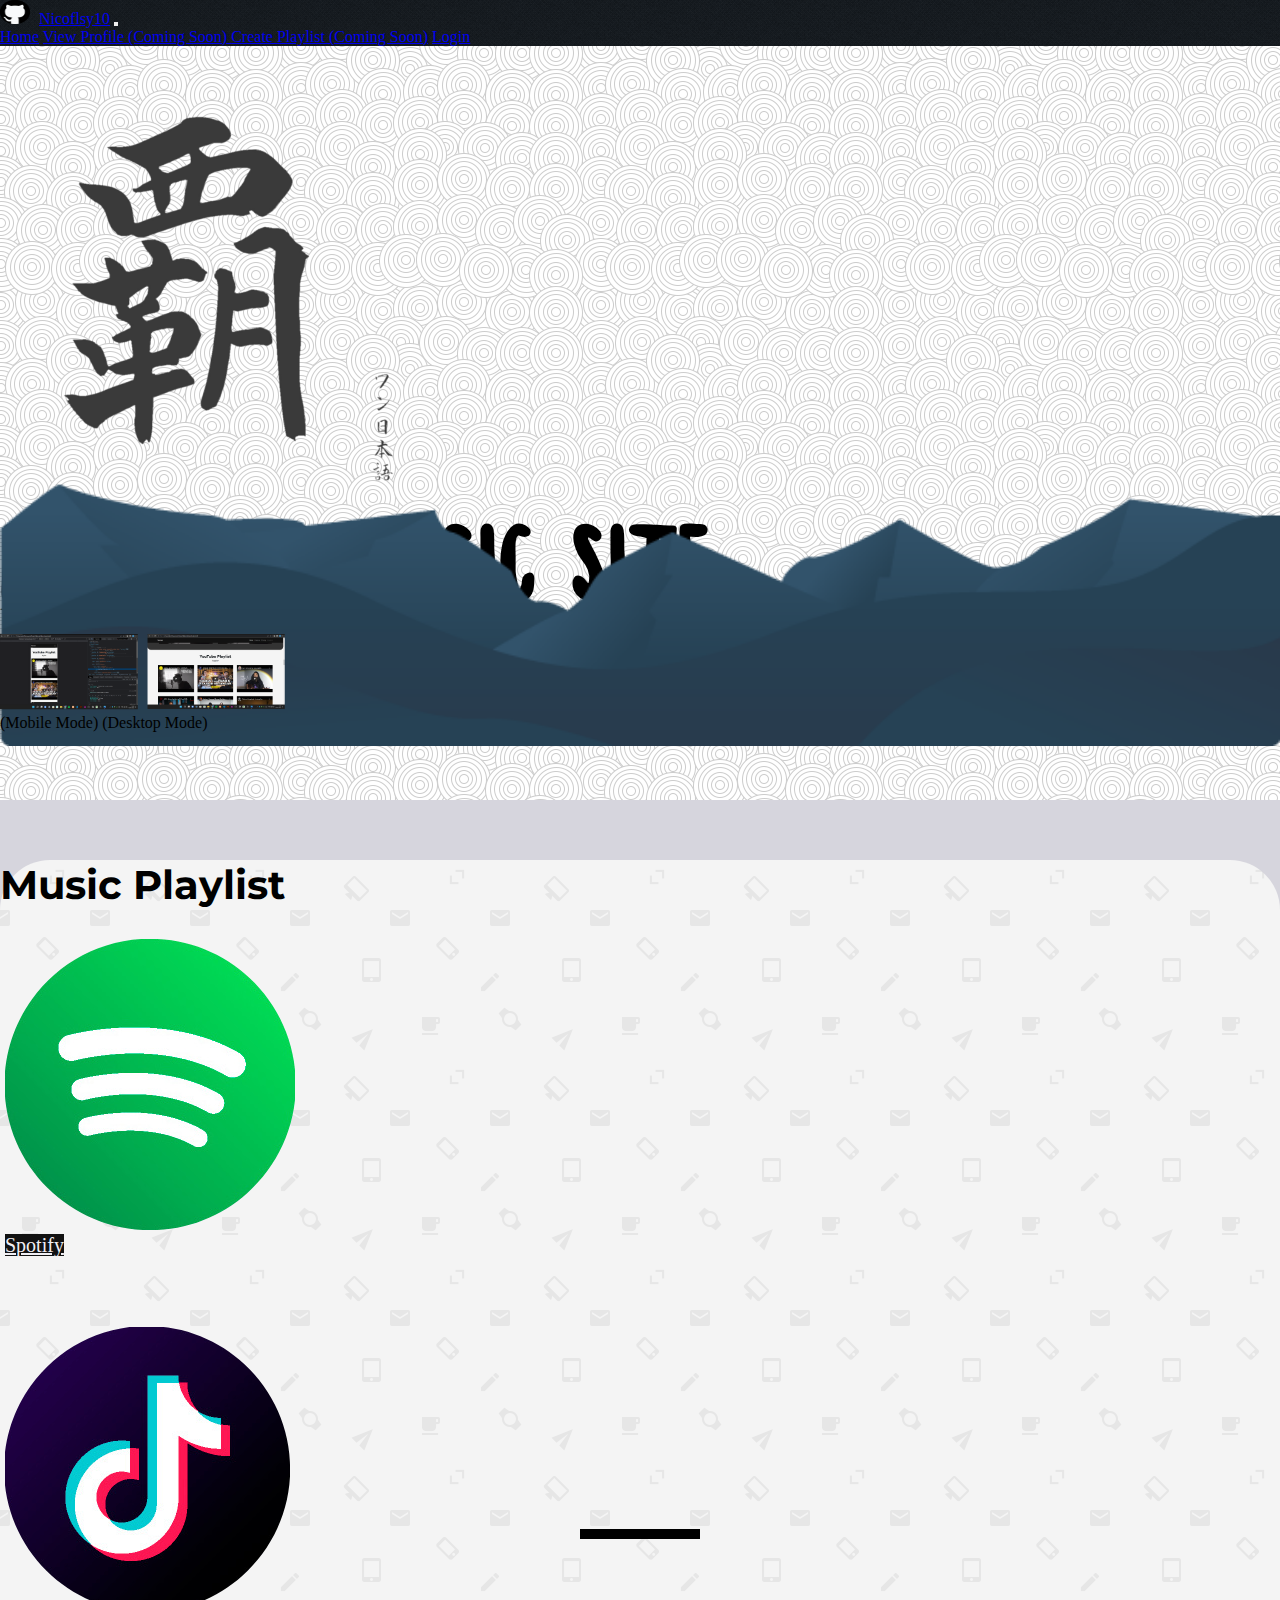
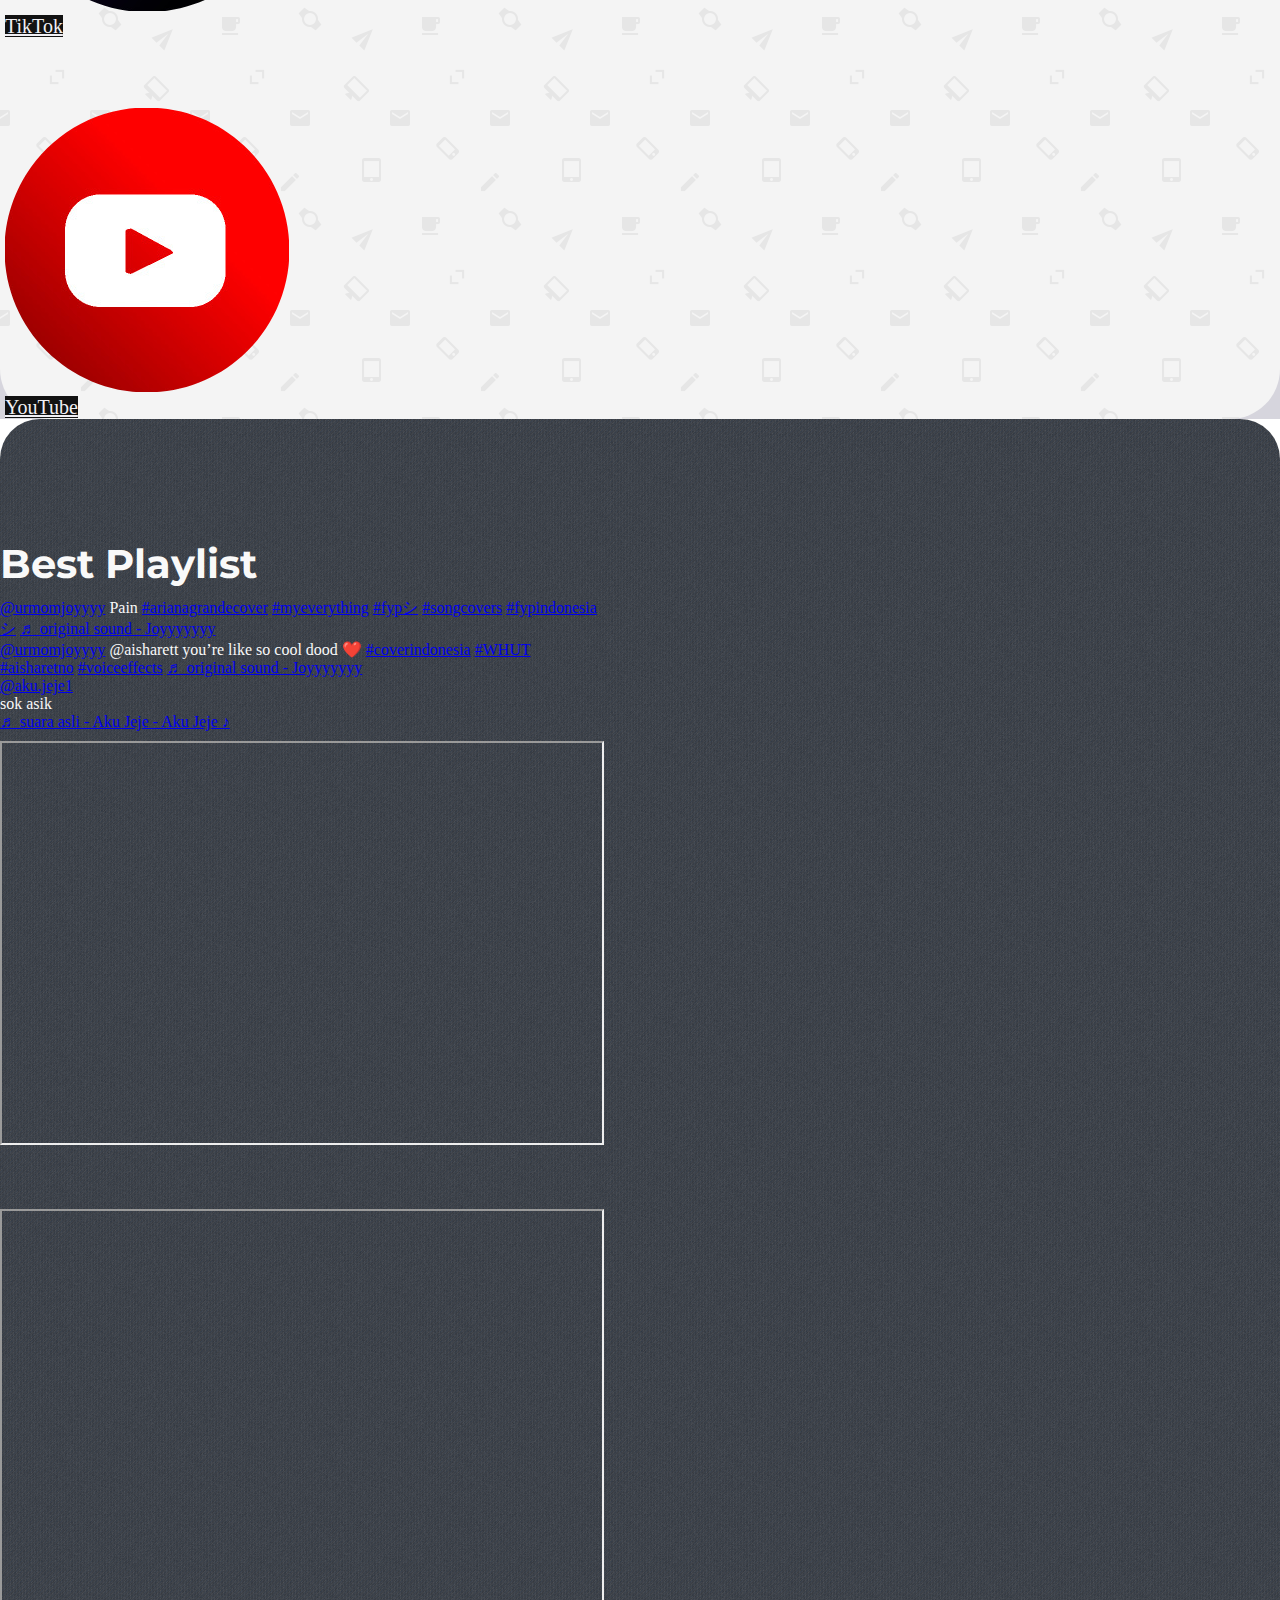
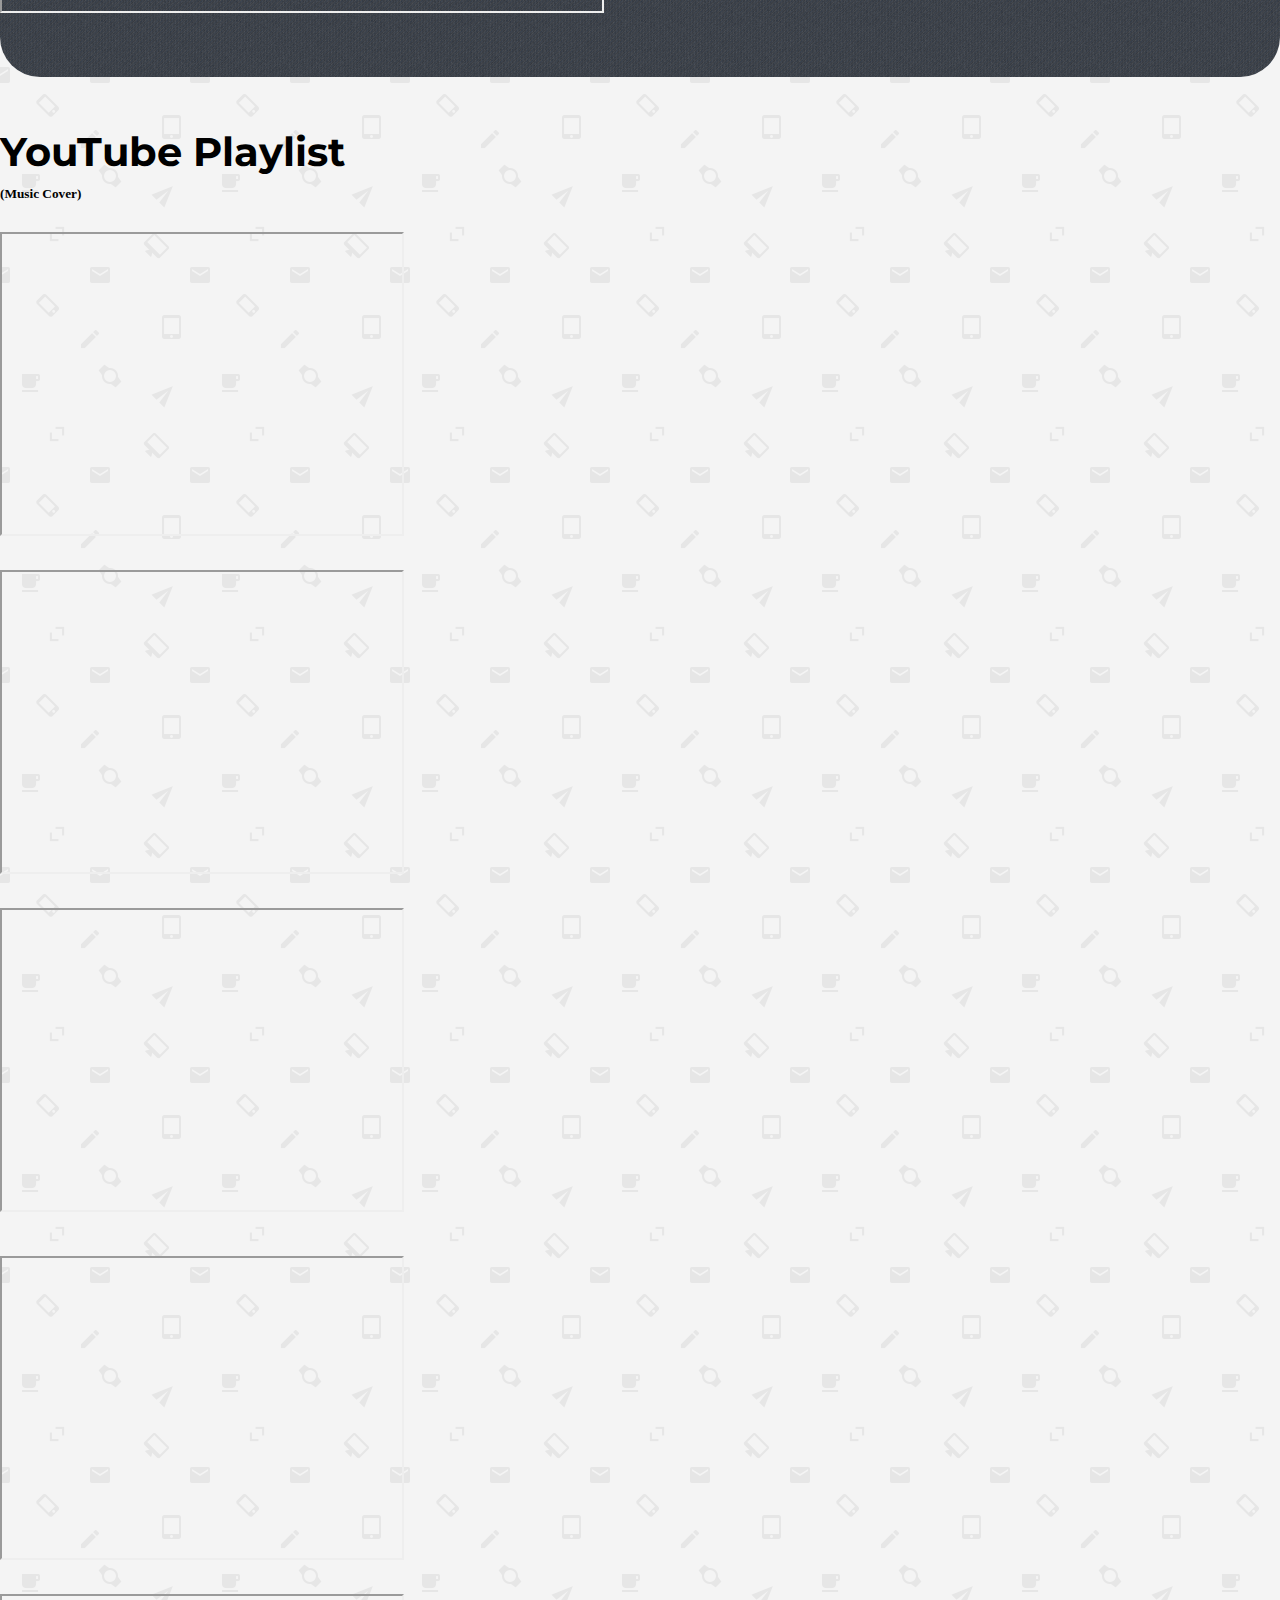
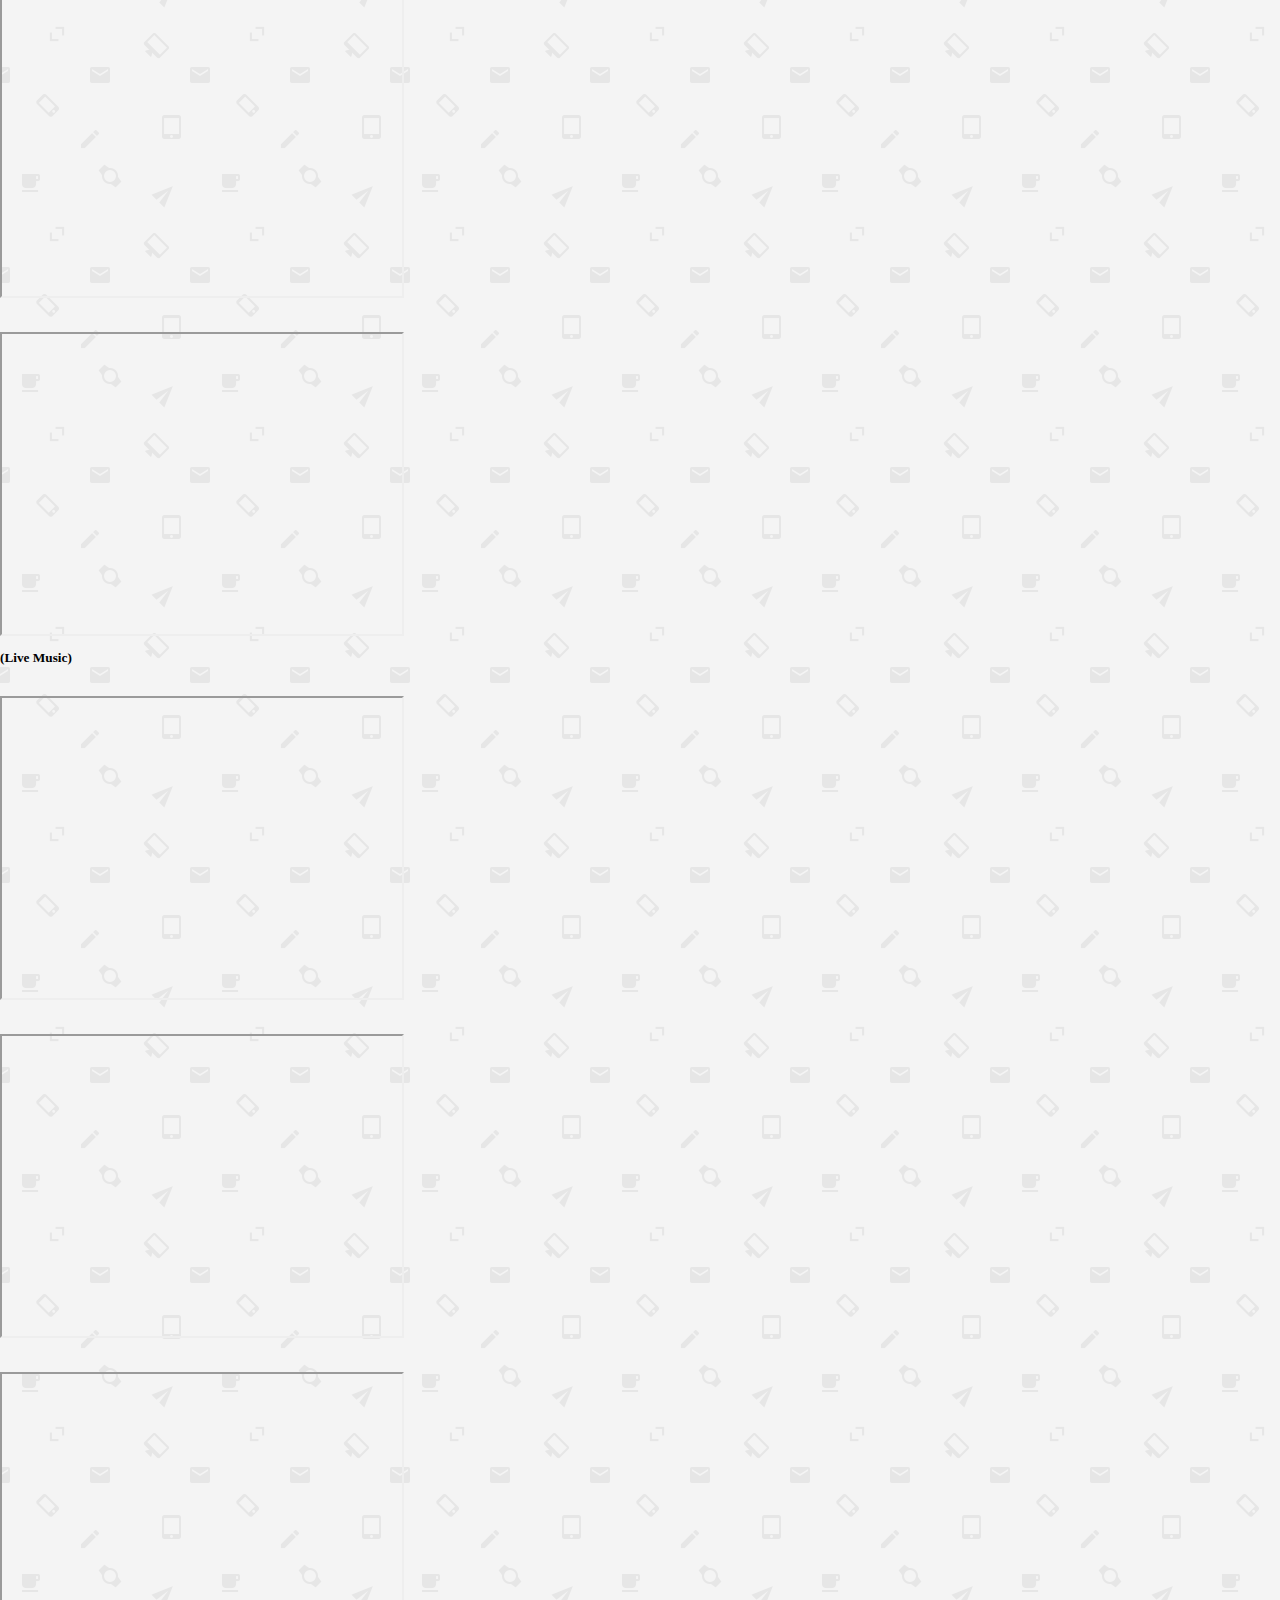
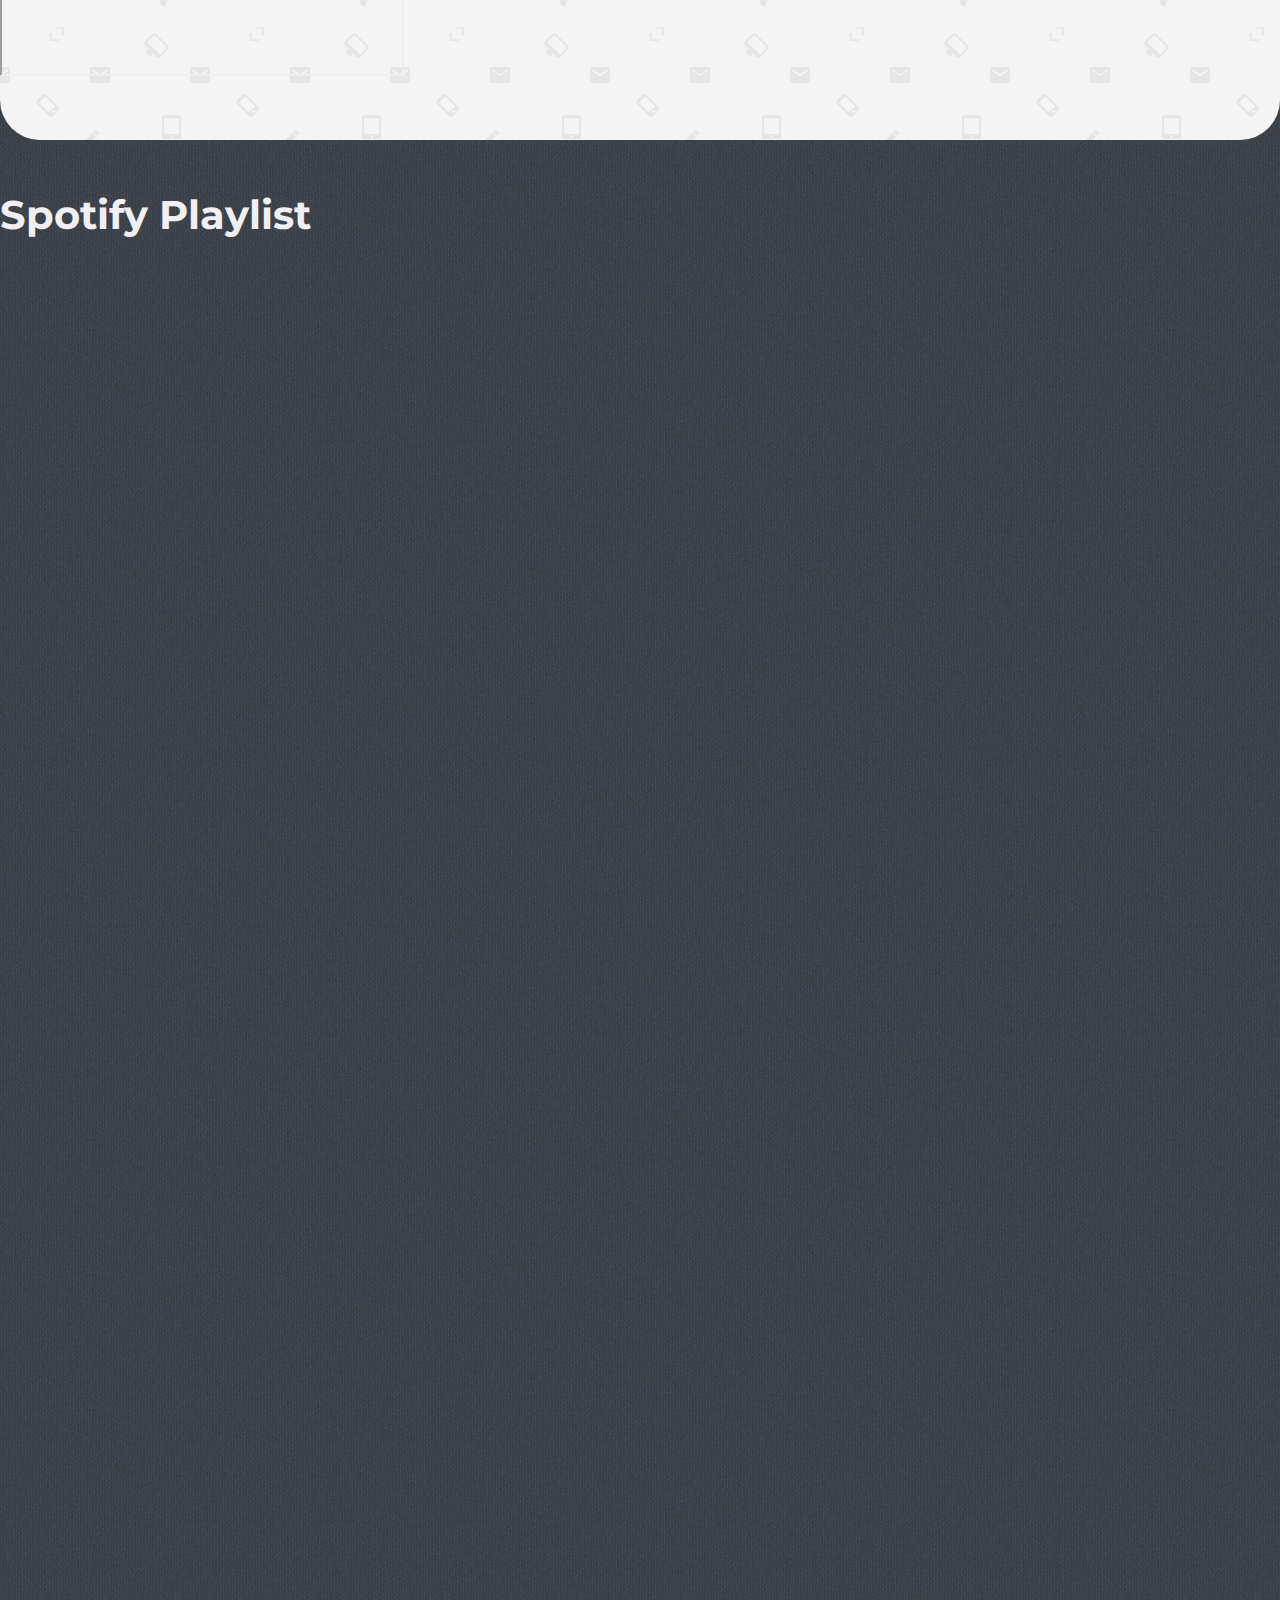
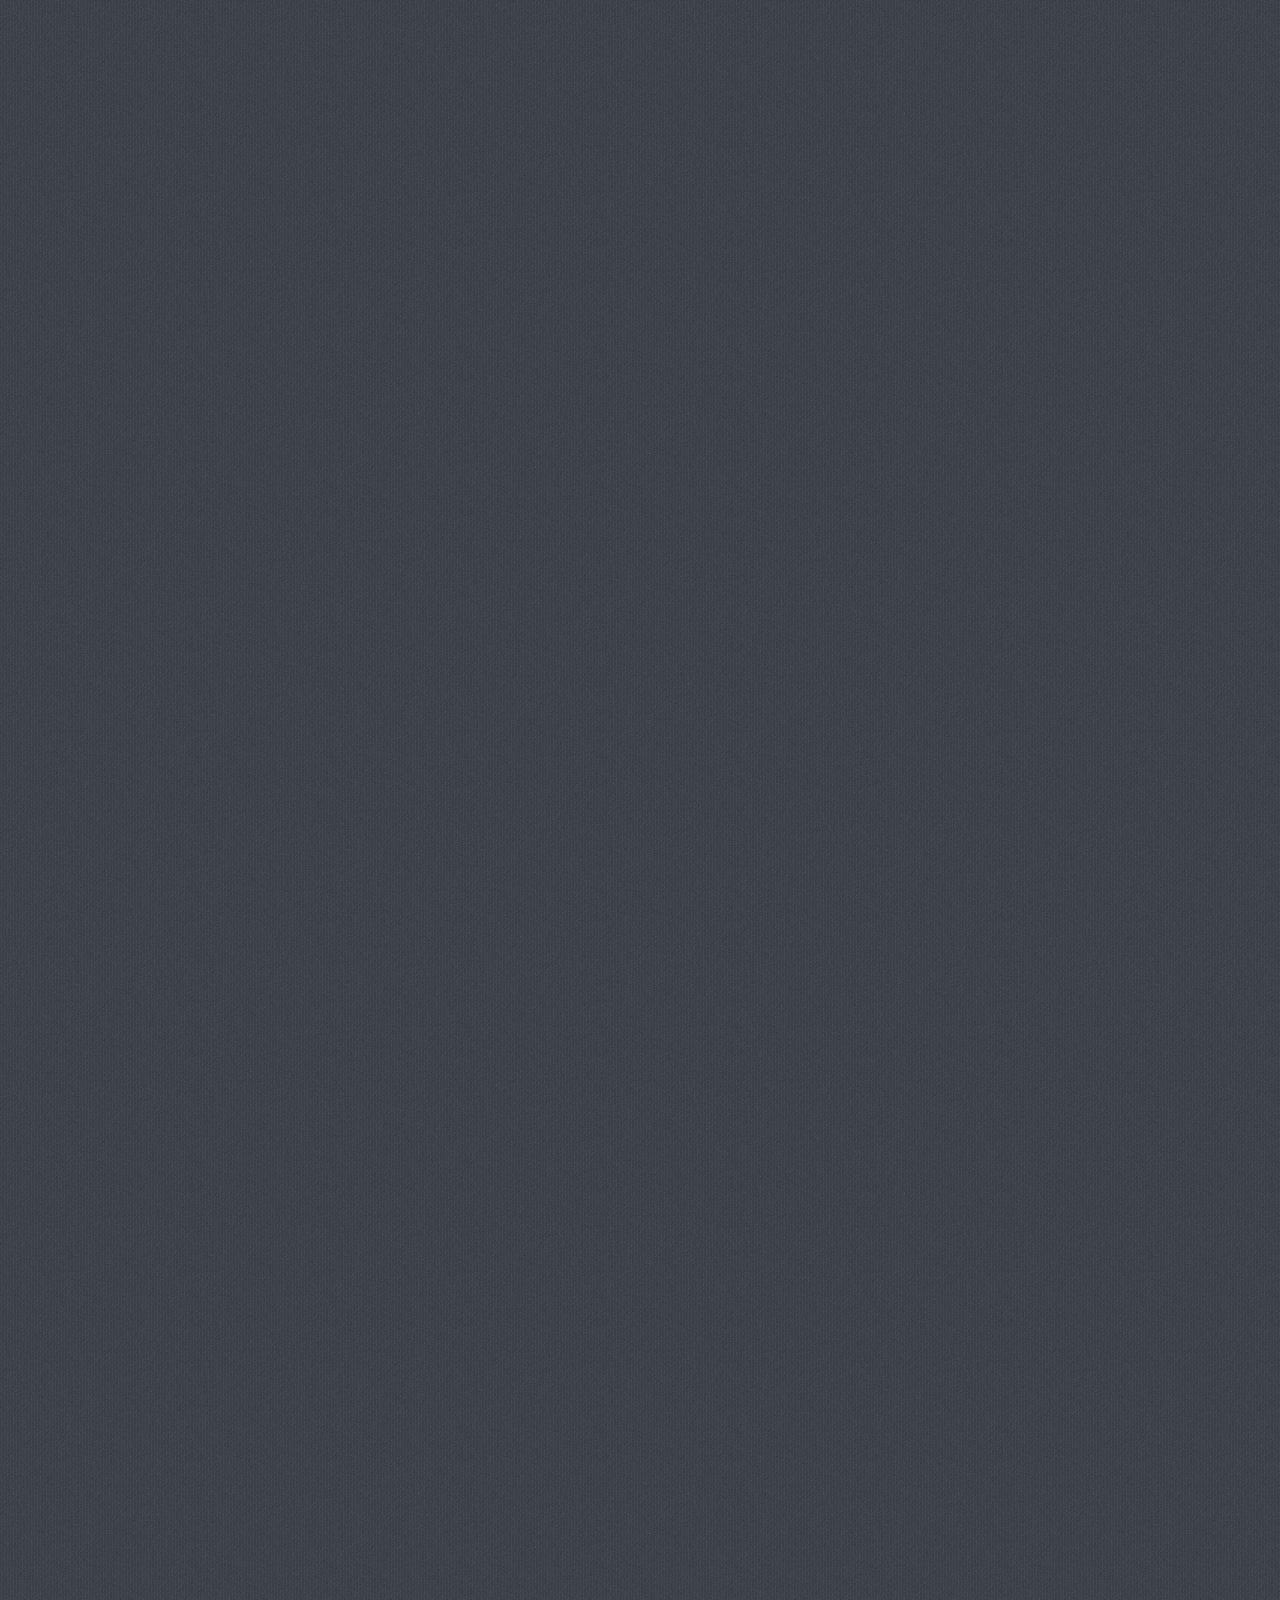
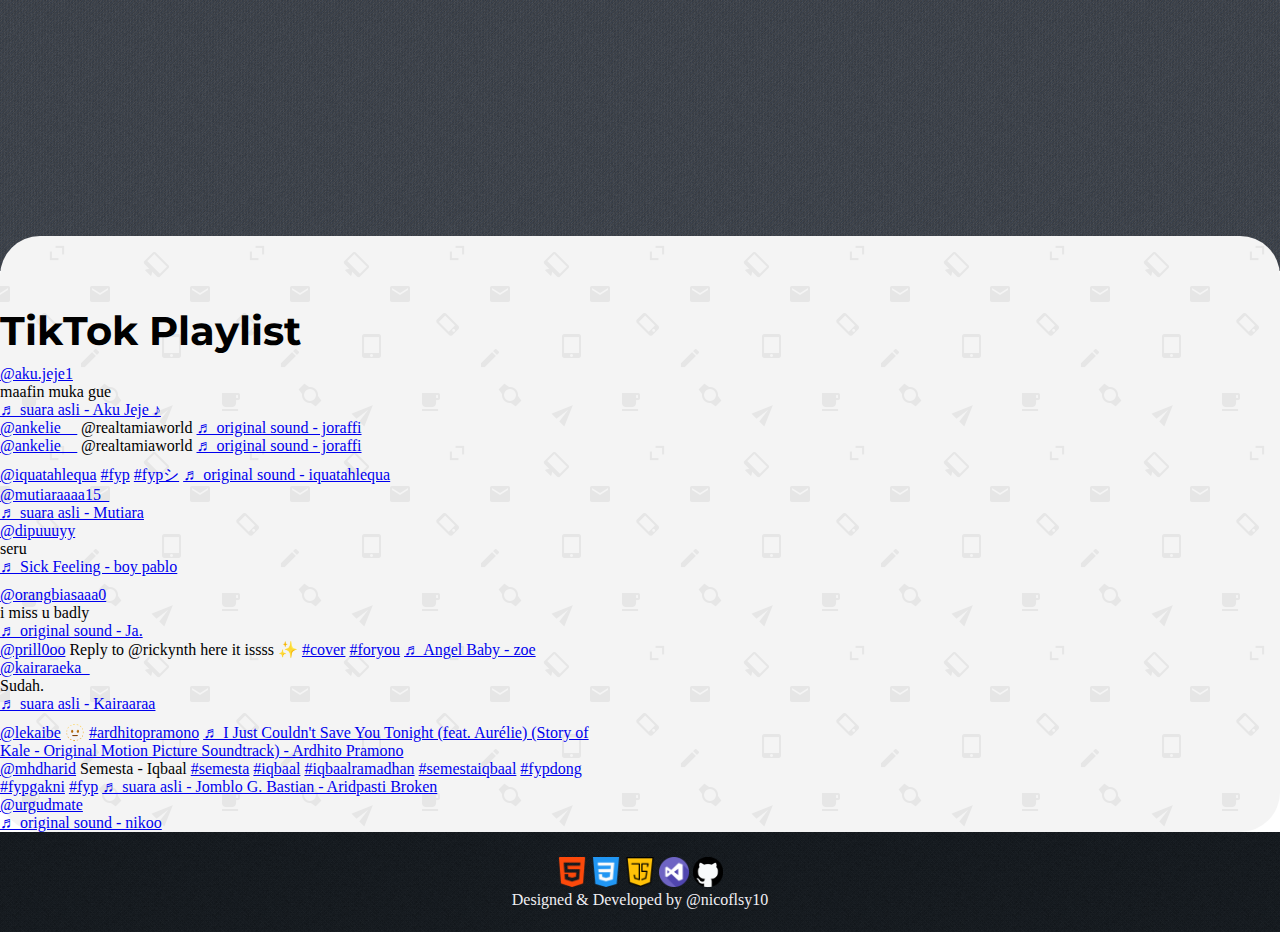
==== commit b245a7bd: "New Design" ====
--- a/index.html
+++ b/index.html
@@ -27,6 +27,7 @@
     <!--------Navbar------->
     <nav class="navbar navbar-expand-lg navbar-dark ">
         <div class="container ">
+          <img src="img/github.png" alt="" width="30" height="24" class="d-inline-block align-text-top">
           <a class="navbar-brand" href="#">Nicoflsy10</a>
           <button class="navbar-toggler" type="button" data-bs-toggle="collapse" data-bs-target="#navbarNavAltMarkup" aria-controls="navbarNavAltMarkup" aria-expanded="false" aria-label="Toggle navigation">
             <span class="navbar-toggler-icon"></span>
@@ -34,9 +35,9 @@
           <div class="collapse navbar-collapse" id="navbarNavAltMarkup">
             <div class="navbar-nav ms-auto">
               <a class="nav-link active" aria-current="page" href="#">Home</a>
-              <a class="nav-link" href="#">Best Playlist</a>
-              <a class="nav-link" href="#">Create Playlist</a>
-              <a class="nav-link disabled" href="#" tabindex="-1" aria-disabled="true">Coming Soon</a>
+              <a class="nav-link" href="#">View Profile (Coming Soon) </a>
+              <a class="nav-link" href="#">Create Playlist (Coming Soon)</a>
+              <a class="nav-link disabled" href="#" tabindex="-1" aria-disabled="true">Login</a>
             </div>
           </div>
         </div>
@@ -52,13 +53,13 @@
             <h1>PLAYLIST MUSIC SITE</h1>
             <P id="pg1">This interfaces is created by Nico Flassy</P>
           </div>
-          <div class="row justify-content-center text-center" id="mode">
-            <img src="img/mode.png" alt="">
+          <div class="row justify-content-center text-center" id="mode";>
+            <img src="img/mode.png" alt="";>
             <p>(Mobile Mode)    (Desktop Mode)</p>
             </div>
           </div>
         </div>
-         
+      <img src="img/mountain.png" alt="" id="tulisan";>
       </section>
 
       <!---------------------Menu Playlist--------------------->
@@ -71,22 +72,19 @@
             <div class="card col-lg-3">
               <img src="img/spotify.png" alt="">
               <div class="card-body">
-                <h5 class="card-title">Spotify</h5>
-                <a href="https://open.spotify.com/user/31iunwl3bvmw6kjeiuzdq7apndey?si=9acb5d0929e840a2" class="btn ">Tonton</a>
+                <a href="https://open.spotify.com/user/31iunwl3bvmw6kjeiuzdq7apndey?si=9acb5d0929e840a2" class="btn ">Spotify</a>
               </div>
             </div>
             <div class="card col-lg-3">
               <img src="img/tiktok.png" alt="">
               <div class="card-body">
-                <h5 class="card-title">TikTok</h5>
-                <a href="#" class="btn ">Tonton</a>
+                <a href="#" class="btn ">TikTok</a>
               </div>
             </div>
             <div class="card col-lg-3" id="youtubecard">
               <img src="img/youtube.png" alt="">
               <div class="card-body">
-                <h5 class="card-title">YouTube</h5>
-                <a href="#" class="btn ">Tonton</a>
+                <a href="#" class="btn ">YouTube</a>
               </div>
             </div>
         </div>
@@ -134,7 +132,7 @@
               <h3>YouTube Playlist</h3>
             </div>
             <div class="row text-center">
-              <h5>Music Cover</h5>
+              <h5> (Music Cover) </h5>
               <div class="col-lg-4 col-xs-12">
                 <iframe width="400" height="300" src="https://www.youtube.com/embed/9LNsV46XpiM">
                 </iframe>
@@ -163,7 +161,7 @@
               </div>
             </div>
             <div class="row text-center">
-              <h5>Live Music</h5>
+              <h5> (Live Music) </h5>
               <div class="col-lg-4 col-xs-6">
                 <iframe width="400" height="300" src="https://www.youtube.com/embed/F4t9J5JgDog">
                 </iframe>
@@ -219,7 +217,7 @@
         
 
         <!----Tiktok----->
-        <div class="tiktok">
+        <div class="tiktok" id="tiktok">
           <div class="container">
             <div class="judul text-center">
               <h3>TikTok Playlist</h3>
@@ -273,7 +271,18 @@
         </div>
         
       <footer>
-        <p>Designed & Developed @nicoflsy10 </p>
+
+        <div class="icon" id="sponsor">
+         
+            <img src="img/html-5.png" alt="">
+            <img src="img/css-3.png" alt="">
+            <img src="img/java-script.png" alt="">
+            <img src="img/visual-studio.png" alt="">
+            <img src="img/github.png" alt="">
+          
+        </div>
+        <p>Designed & Developed by @nicoflsy10 </p>
+
       </footer>
 
       </section>
--- a/style.css
+++ b/style.css
@@ -8,11 +8,15 @@
     src: url(font/bellaboo.otf);
   }
 
+
 .navbar {
     position: fixed;
     width: 100%;
     z-index: 999;
-    background-color: #121212;
+    background-image: url(img/noisy_net.webp);
+}
+.navbar img {
+  margin-right: 5px;
 }
 
 .btn {
@@ -20,13 +24,25 @@
     color: #f0eff4;
 }
 #halamanutama {
-    background-color: #f9f9f9;
+     background-image: url(img/swirl_pattern.webp);
     width: 100%;
     height: 800px;
 }
 
 #halamanutama .container  {
 padding-top: 80px;
+}
+
+#mode {
+    position: relative;
+    z-index: 1;
+}
+
+#tulisan {
+    margin-top: -850px;
+    width: 100%;
+    position: relative;
+    z-index: 0;
 }
 
 #halamanutama #kanji img {
@@ -60,7 +76,7 @@
 #menuplaylist .container {   
     align-items: center;
     width: 100%;
-    background-color: #f9f9f9;
+    background-image: url(img/email-pattern.webp);
     border-radius: 50px;
     position: relative;
     z-index: 4;
@@ -71,7 +87,7 @@
     content: '';
     display: block;
     position: absolute;
-    bottom: 510px;
+    bottom: 480px;
     width: 120px;
     height: 10px;
     background-color: black;
@@ -81,9 +97,15 @@
 
 #menuplaylist .container .row .card {
    margin: 30px 5px 70px 5px;
-   background-color: #f0eff4;
-  
-}
+   background-color: transparent;
+   border: 0;
+}
+
+#menuplaylist .container .row .card a{
+   font-size: 20px;
+   color: #f0eff4;
+   background-color: #121212;
+ }
 
 #playlist .myplaylist .container h2 {
     margin-top: 40px;
@@ -115,7 +137,7 @@
 }
 
 #playlist .myplaylist {
-    background-color: #333333;
+    background-image: url(img/denim.webp);
     color: #f9f9f9;
     width: 100%;
     margin-top: -70px;  
@@ -137,7 +159,7 @@
 }
 
 #playlist .youtube {
-    background-color: #f5f5f5;
+    background-image: url(img/email-pattern.webp);
     width: 100%;
   
 }
@@ -163,7 +185,7 @@
 }
 
 #playlist .spotify {
-    background-color: #333333;
+    background-image: url(img/denim.webp);
     color: #f0eff4;
     width: 100%;
     padding-top:40px ;
@@ -181,7 +203,7 @@
 }
 
 #playlist .tiktok {
-    background-color: #f5f5f5;
+    background-image: url(img/email-pattern.webp);
     width: 100%;
     padding-top: 70px ;
     margin-top: -35px;
@@ -194,13 +216,30 @@
 footer {
     text-align: center;
     color: #f0eff4;
-    background-color: black;
+    background-image: url(img/noisy_net.webp);
+    height: 100px;
+    
+}
+
+footer img{
+    width: 30px;
+    margin-top: 25px;
 }
 
 @media screen and (max-width: 576px) { 
+
+    .navbar-brand{
+        margin-left: -180px;
+    }
+
+    #tulisan {
+        margin-top: -200px;
+        
+    }
 
     #halamanutama {
         height: 1000px;
+        margin-bottom: -70px;
     }
 
     #menuplaylist .container {
@@ -208,7 +247,7 @@
     }
  
     #menuplaylist .container h3::before{   
-        bottom: 210px; 
+        bottom: 430px; 
     }
 
     .myplaylist .container .row iframe {
